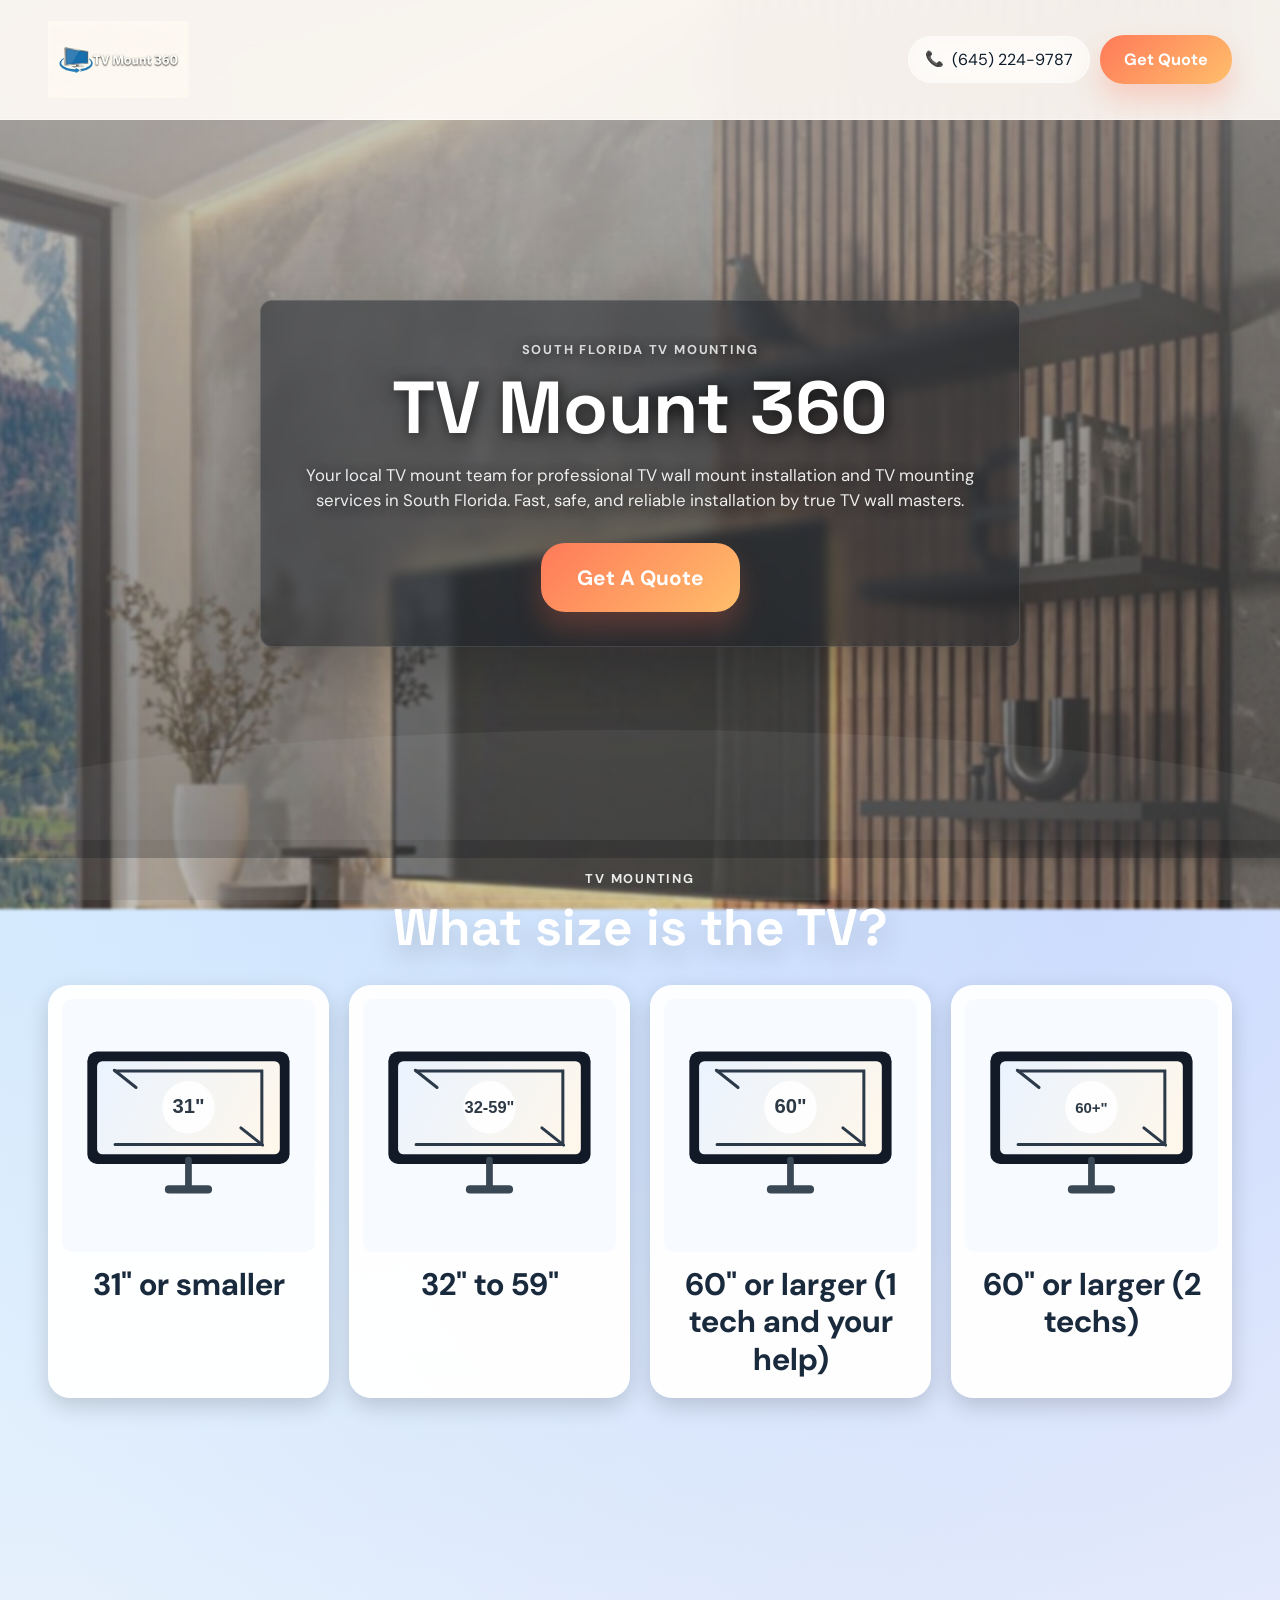
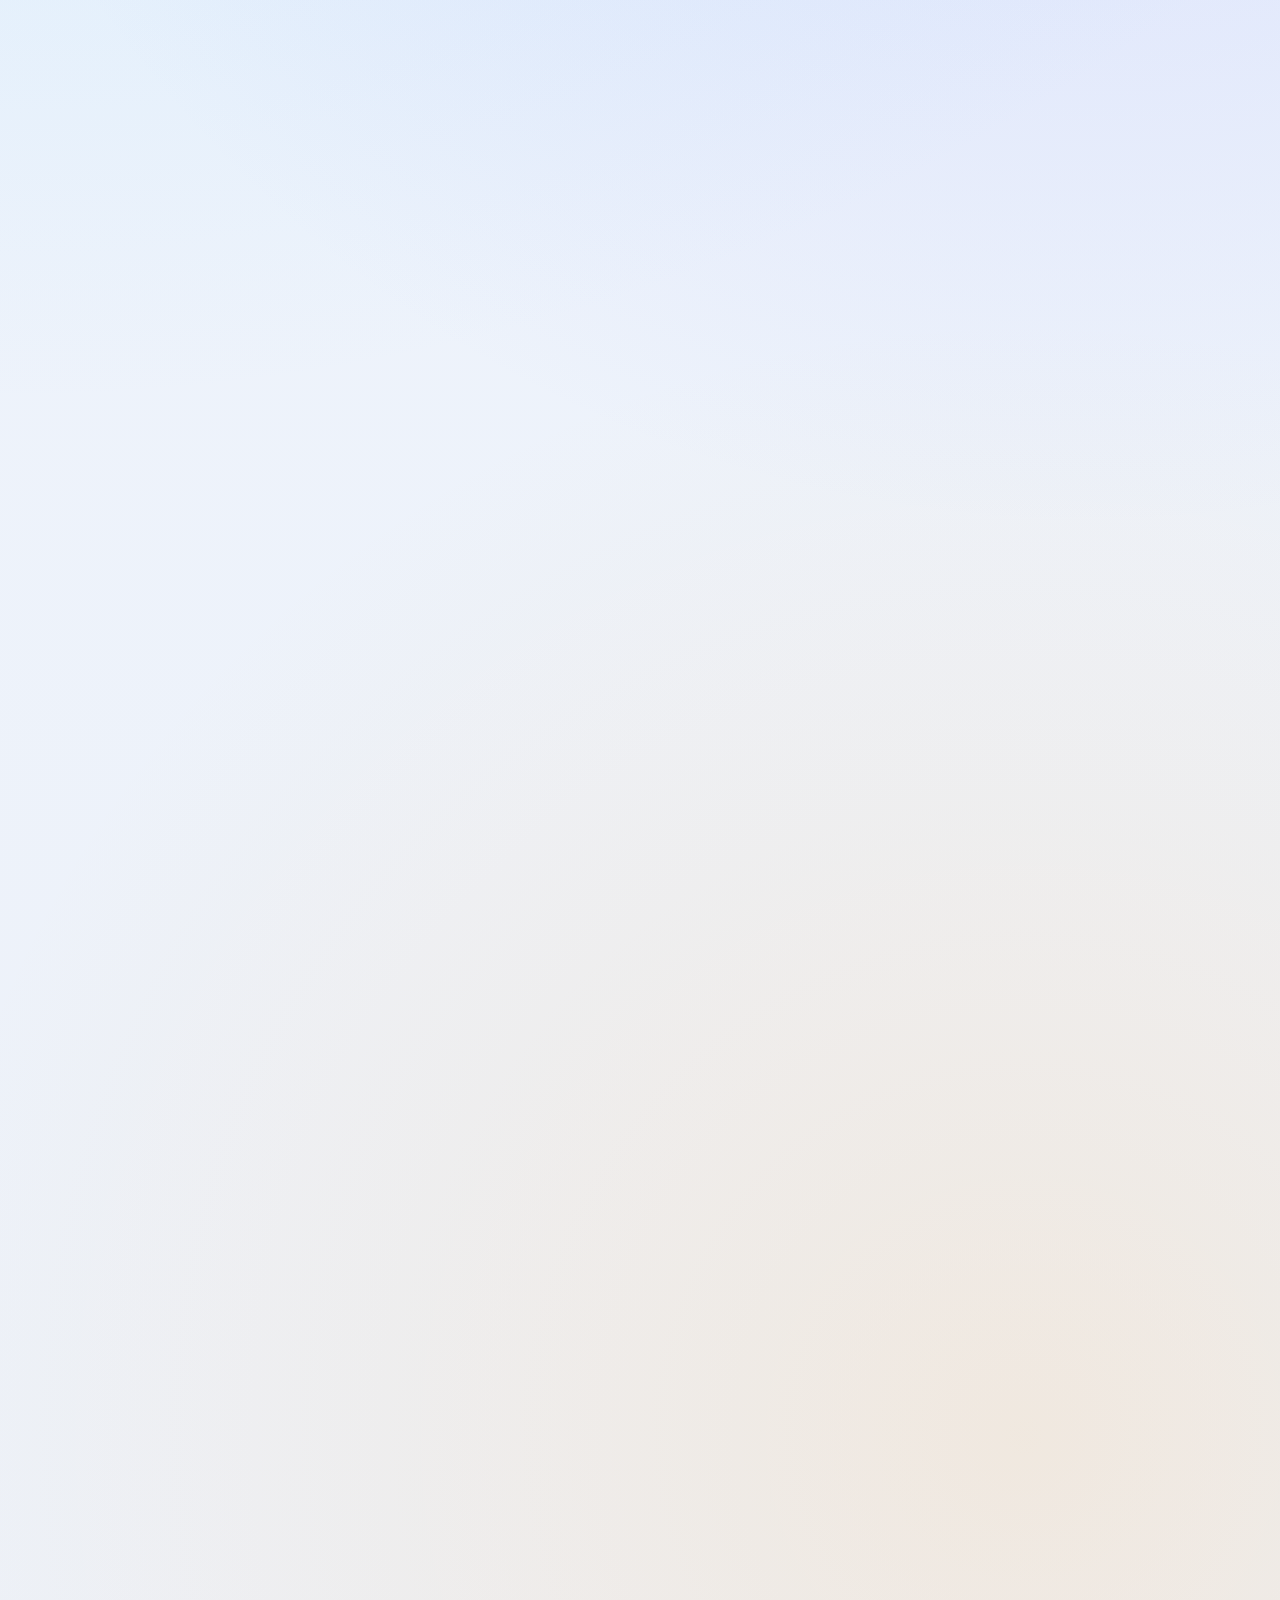
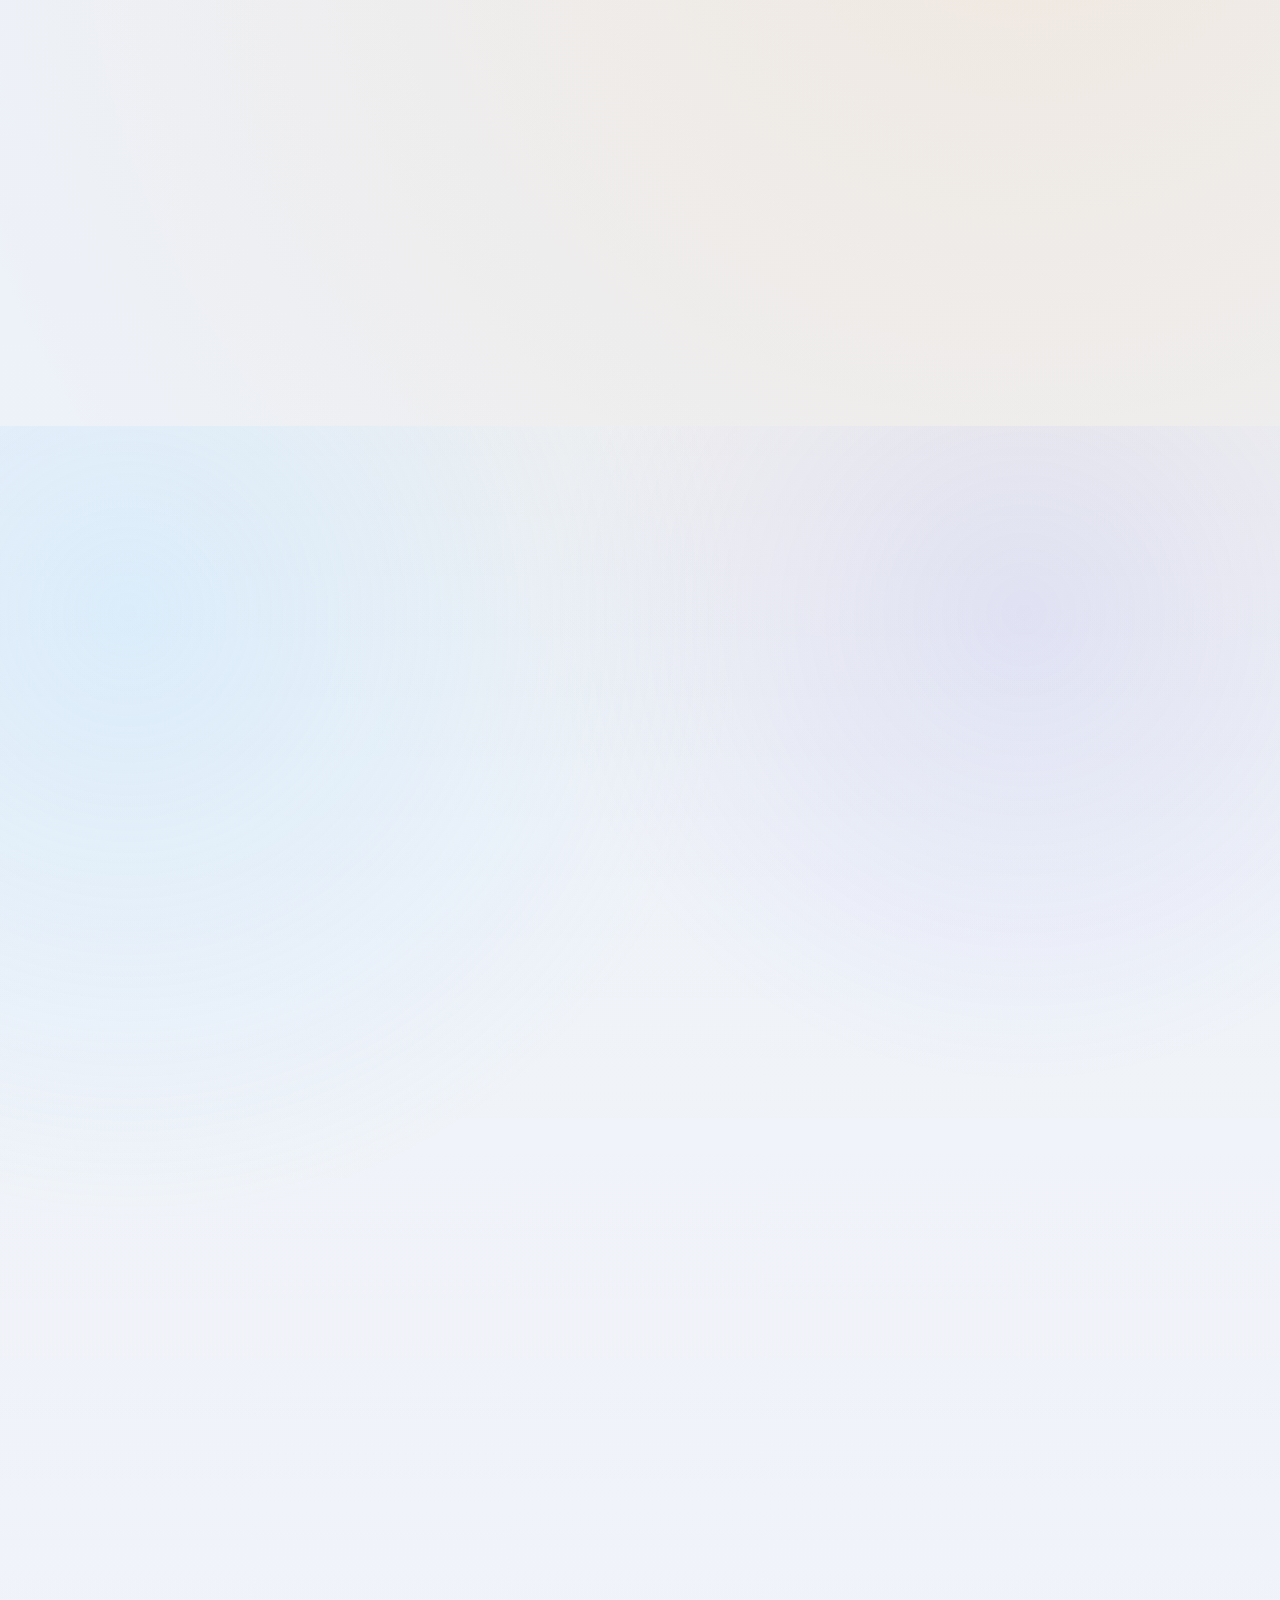
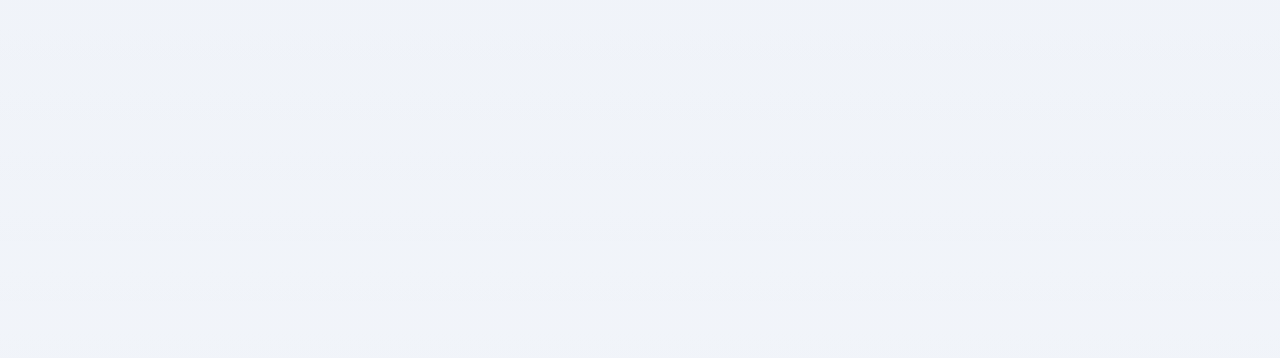
==== index.html @ 3a6165e8 "Add Google Ads site tag" ====
<!DOCTYPE html>
<html lang="en-US">
  <head>
    <meta charset="UTF-8" />
    <meta name="viewport" content="width=device-width, initial-scale=1.0" />
    <title>TV Mount 360 | Professional TV Mounting Services Near You</title>
    <meta
      name="description"
      content="TV Mount 360 offers professional TV mounting, TV installation, wire concealment, soundbar setup, Samsung TV install, Vizio install, and clean wall mounting services in South Florida."
    />
    <meta
      name="keywords"
      content="TV mount near me, TV mount, professional TV mounting services, mount TV near me, mounting TV, install TV, TV installation, TV wall mount installation, TV installer near me, local TV mounting, same day TV mounting, next day TV mounting, flat screen TV mounting, wall bracket installation, TV cable management, wire concealment, in-wall wire concealment, external wire concealment, sound bar installation, soundbar installation, shelf installation, fireplace TV mounting, brick wall TV mounting, concrete wall TV mounting, drywall TV mounting, Samsung install, Samsung TV install, Vizio install, Visio install, LG TV install, Sony TV install, TCL TV install, smart TV setup, home theater setup, TV wall panel design, TV mounting service South Florida, Miami TV mounting, Fort Lauderdale TV mounting, Boca Raton TV mounting, Kendall TV mounting, Coral Gables TV mounting, TV Mount 360, TVMount360, TV Mount 360 logo, tm mount 360, tm mount 360 logo"
    />
    <meta name="robots" content="index,follow,max-image-preview:large,max-snippet:-1,max-video-preview:-1" />
    <meta name="googlebot" content="index,follow,max-image-preview:large,max-snippet:-1,max-video-preview:-1" />
    <meta name="author" content="TV Mount 360" />
    <meta name="theme-color" content="#f7f3ec" />
    <meta name="geo.region" content="US-FL" />
    <meta name="geo.placename" content="South Florida" />
    <meta name="geo.position" content="25.7617;-80.1918" />
    <meta name="ICBM" content="25.7617, -80.1918" />
    <link rel="canonical" href="https://tvmount360.com/" />
    <link rel="alternate" type="application/xml" title="Sitemap" href="https://tvmount360.com/sitemap.xml" />
    <meta property="og:locale" content="en_US" />
    <meta property="og:type" content="website" />
    <meta property="og:site_name" content="TV Mount 360" />
    <meta property="og:title" content="TV Mount 360 | Professional TV Mounting Services Near You" />
    <meta
      property="og:description"
      content="Need a TV mount near me? TV Mount 360 delivers professional TV wall mounting, cable concealment, soundbar installs, and clean TV installation service in South Florida."
    />
    <meta property="og:url" content="https://tvmount360.com/" />
    <meta property="og:image" content="https://tvmount360.com/assets/new_screen.png" />
    <meta property="og:image:alt" content="TV Mount 360 logo" />
    <meta property="og:image:width" content="1408" />
    <meta property="og:image:height" content="768" />
    <meta name="twitter:card" content="summary_large_image" />
    <meta name="twitter:title" content="TV Mount 360 | Professional TV Mounting Services Near You" />
    <meta
      name="twitter:description"
      content="Professional TV mounting services in South Florida. TV installation, wall mount setup, wire concealment, soundbar install, and more."
    />
    <meta name="twitter:image" content="https://tvmount360.com/assets/new_screen.png" />
    <link rel="preconnect" href="https://fonts.googleapis.com" />
    <link rel="preconnect" href="https://fonts.gstatic.com" crossorigin />
    <link rel="preload" as="image" href="assets/new_service-hero.jpg?v=20260330-1" fetchpriority="high" />
    <link
      href="https://fonts.googleapis.com/css2?family=DM+Sans:wght@400;500;700&family=Space+Grotesk:wght@500;700&display=swap"
      rel="stylesheet"
    />
    <link rel="icon" type="image/png" href="assets/new_screen.png?v=20260330-1" />
    <link rel="shortcut icon" href="assets/new_screen.png?v=20260330-1" />
    <link rel="apple-touch-icon" href="assets/new_screen.png?v=20260330-1" />
    <link rel="stylesheet" href="styles.css?v=20260330-1" />
    <!-- Google tag (Google Ads + GA4) -->
    <script async src="https://www.googletagmanager.com/gtag/js?id=AW-18039081910"></script>
    <script>
      window.dataLayer = window.dataLayer || [];
      function gtag() { dataLayer.push(arguments); }
      gtag("js", new Date());
      gtag("config", "AW-18039081910");
      gtag("config", "G-PWHBMEW2G5");
    </script>
    <script type="application/ld+json">
      {
        "@context": "https://schema.org",
        "@type": "HomeAndConstructionBusiness",
        "name": "TV Mount 360",
        "url": "https://tvmount360.com/",
        "logo": "https://tvmount360.com/assets/new_screen.png",
        "image": "https://tvmount360.com/assets/new_screen.png",
        "telephone": "+1-645-224-9787",
        "description": "Professional TV mounting services, TV wall mount installation, wire concealment, soundbar installation, and clean TV setup in South Florida.",
        "areaServed": [
          "Miami",
          "Miami Beach",
          "Coral Gables",
          "Kendall",
          "Doral",
          "Hialeah",
          "Fort Lauderdale",
          "Boca Raton",
          "Palm Beach County",
          "South Florida"
        ],
        "serviceType": [
          "TV mounting",
          "TV installation",
          "Wall mount installation",
          "TV cable management",
          "Wire concealment",
          "Soundbar installation",
          "Fireplace TV mounting",
          "Brick wall TV mounting",
          "Concrete wall TV mounting",
          "Samsung TV install",
          "Vizio TV install"
        ],
        "keywords": "TV mount near me, TV mount, professional TV mounting services, mount TV near me, mounting TV, install TV, TV installation, Samsung install, Vizio install, Visio install, TV Mount 360, tm mount 360"
      }
    </script>
  </head>
  <body>
    <div class="site-shell">
      <header class="topbar">
        <a class="brand" href="#top" aria-label="TV Mount 360 home">
          <img
            class="brand-logo"
            src="assets/new_screen-header.png?v=20260330-1"
            alt="TV Mount 360. Clean installs. Sharp finish."
            width="880"
            height="480"
            fetchpriority="high"
            decoding="async"
          />
        </a>

        <p class="topbar-center-copy">Professional TV Mounting Services in Miami</p>

        <div class="topbar-cta">
          <a class="phone-chip" href="tel:6452249787">(645) 224-9787</a>
          <button class="button button-primary topbar-quote" data-open-quote type="button">
            Get Quote
          </button>
        </div>
      </header>

      <main id="top" class="reference-layout">
        <section class="hero section">
          <div class="hero-overlay">
            <p class="eyebrow">South Florida TV Mounting</p>
            <h1><span>TV Mount 360</span></h1>
            <p class="hero-text">
              Your local TV mount team for professional TV wall mount installation and TV mounting
              services in South Florida. Fast, safe, and reliable installation by true TV wall
              masters.
            </p>

            <div class="hero-actions">
              <button class="button button-primary button-large" data-open-quote type="button">
                Get A Quote
              </button>
            </div>
          </div>
        </section>

        <section class="size-selector section">
          <div class="section-heading section-heading-centered">
            <p class="eyebrow">TV Mounting</p>
            <h2>What size is the TV?</h2>
          </div>

          <div class="size-grid">
            <article class="size-card" data-quote-size="small" role="button" tabindex="0" aria-label="Select 31 inch or smaller TV">
              <div class="size-card-media">
                <img
                  src="assets/tv-size-small.svg"
                  alt="Small TV mount illustration"
                />
              </div>
              <h3>31" or smaller</h3>
            </article>
            <article class="size-card" data-quote-size="medium" role="button" tabindex="0" aria-label="Select 32 to 59 inch TV">
              <div class="size-card-media">
                <img
                  src="assets/tv-size-32-59.svg"
                  alt="Medium TV mount illustration"
                />
              </div>
              <h3>32" to 59"</h3>
            </article>
            <article class="size-card" data-quote-size="large" role="button" tabindex="0" aria-label="Select 60 inch TV with one tech and your help">
              <div class="size-card-media">
                <img
                  src="assets/tv-size-60.svg"
                  alt="Large TV mount illustration"
                />
              </div>
              <h3>60" or larger (1 tech and your help)</h3>
            </article>
            <article class="size-card" data-quote-size="xl" role="button" tabindex="0" aria-label="Select 60 inch or larger TV with two techs">
              <div class="size-card-media">
                <img
                  src="assets/tv-size-60-plus.svg"
                  alt="Extra large TV mount illustration"
                />
              </div>
              <h3>60" or larger (2 techs)</h3>
            </article>
          </div>
        </section>

        <section class="section" id="services">
          <div class="section-heading section-heading-centered">
            <p class="eyebrow">Services</p>
            <h2>Our Services</h2>
          </div>

          <div class="service-grid">
            <article class="service-card service-card-visual">
              <img
                src="assets/OLF18_Profile_R_LS_Medium.webp?v=20260330-1"
                alt="Flat screen TV mounted on a full-motion bracket"
                width="800"
                height="658"
                loading="lazy"
                decoding="async"
              />
              <h3>Flat Screen TV Mounting</h3>
            </article>
            <article class="service-card service-card-visual">
              <img
                src="assets/71DFiucZ75L._AC_SL1500_120baea7-ac34-4cbe-84b7-74e32bd5213d_1500x.jpg?v=20260330-1"
                alt="Wall mounted TV showing wide swivel movement"
                width="1500"
                height="1500"
                loading="lazy"
                decoding="async"
              />
              <h3>Sound Bar Installation</h3>
            </article>
            <article class="service-card service-card-visual">
              <img
                src="assets/TV_Wall_Mount_Types_1024x1024.webp?v=20260330-1"
                alt="Close-up photo of a fixed TV wall bracket"
                width="1000"
                height="1000"
                loading="lazy"
                decoding="async"
              />
              <h3>Wall Bracket Installation</h3>
            </article>
            <article class="service-card service-card-visual">
              <img
                src="assets/MOUNT-E-FD70S_05p6.webp?v=20260330-1"
                alt="Ceiling mounted TV bracket setup in a room"
                width="2000"
                height="2000"
                loading="lazy"
                decoding="async"
              />
              <h3>TV Cable Management</h3>
            </article>
            <article class="service-card service-card-visual">
              <img
                src="assets/new_service.png?v=20260330-1"
                alt="Custom TV wall panel design with mounted television and shelves"
                width="1120"
                height="1552"
                loading="lazy"
                decoding="async"
              />
              <h3>TV Wall Panel Design</h3>
            </article>
          </div>
        </section>

        <section class="section split-section" id="pricing">
          <div class="section-heading section-heading-centered split-heading">
            <p class="eyebrow">Pricing</p>
            <h2>Our Pricing</h2>
          </div>

          <div class="pricing-layout">
            <article class="pricing-panel">
              <h3>TVs</h3>
              <ul class="price-list">
                <li><span>31" or less (TV mount installation)</span><strong>$62</strong></li>
                <li><span>32"-59" (TV wall installation)</span><strong>$122</strong></li>
                <li><span>60" and bigger (TV wall mount master service)</span><strong>$142</strong></li>
              </ul>

              <h3 class="pricing-subhead">Mounts</h3>
              <ul class="price-list">
                <li><span>Fixed</span><strong>$34</strong></li>
                <li><span>Tilting</span><strong>$44</strong></li>
                <li><span>Full motion</span><strong>$64</strong></li>
              </ul>
            </article>

            <article class="pricing-panel">
              <h3>Additional Services</h3>
              <ul class="price-list">
                <li><span>Dismount an existing TV</span><strong>$44</strong></li>
                <li><span>Cord concealment (external)</span><strong>$44</strong></li>
                <li><span>Cord concealment (internal)</span><strong>$94</strong></li>
                <li><span>Above the fireplace</span><strong>$44</strong></li>
                <li><span>Stone wall</span><strong>$44</strong></li>
                <li><span>Soundbar</span><strong>$74</strong></li>
                <li><span>Install wall shelf</span><strong>$44</strong></li>
              </ul>
            </article>
          </div>
        </section>

        <section class="section reviews-section" id="reviews">
          <div class="section-heading section-heading-centered">
            <p class="eyebrow">Reviews</p>
            <h2>What Our Customers Say</h2>
          </div>

          <div class="review-grid">
            <article class="review-card">
              <div class="stars">★★★★★</div>
              <h3>Elena Marie</h3>
              <p class="review-meta">1 month ago</p>
              <p>
                “Stopped by and remounted our TV after a bad job from someone else. Fast and
                professional work.”
              </p>
            </article>
            <article class="review-card">
              <div class="stars">★★★★★</div>
              <h3>Adriana Grossman</h3>
              <p class="review-meta">1 month ago</p>
              <p>
                “Mounted three TVs and hid cables inside the wall with a clean finish. On time and
                very detailed work.”
              </p>
            </article>
            <article class="review-card">
              <div class="stars">★★★★★</div>
              <h3>Jessie C. Coleman III</h3>
              <p class="review-meta">2 months ago</p>
              <p>
                “Needed a last-minute mount and they showed up quickly. Professional, on time, and
                great final result.”
              </p>
            </article>
          </div>

          <div class="reviews-cta">
            <a class="button button-primary" href="https://maps.app.goo.gl/" target="_blank" rel="noreferrer">Read More Reviews on Google</a>
          </div>
        </section>

        <section class="section faq-section" id="faq">
          <div class="section-heading section-heading-centered">
            <p class="eyebrow">FAQ</p>
            <h2>Frequently Asked Questions</h2>
          </div>

          <div class="faq-list">
            <details>
              <summary>How much does TV mounting cost?</summary>
              <p>Our TV mounting services start at $62 for smaller TVs. Pricing depends on TV size, wall type, and add-ons.</p>
            </details>
            <details>
              <summary>Can you mount above a fireplace?</summary>
              <p>Yes. Fireplace installs are possible when wall conditions, height, and heat exposure are suitable.</p>
            </details>
            <details>
              <summary>Do you provide the wall mount, or do I need to buy one?</summary>
              <p>We can provide a fixed, tilting, or full-motion wall mount for an additional fee, or install the one you already have.</p>
            </details>
            <details>
              <summary>How long does a TV installation take?</summary>
              <p>Most installations take between 45 and 90 minutes depending on wall type and additional services.</p>
            </details>
            <details>
              <summary>Can you hide the cables and wires?</summary>
              <p>Yes, we offer both external and in-wall cord concealment options for a clean and professional look.</p>
            </details>
            <details>
              <summary>Are you a TV mount master or expert?</summary>
              <p>Yes. Our technicians are experienced TV mounting specialists with years of wall-mount installation work.</p>
            </details>
            <details>
              <summary>What areas do you serve?</summary>
              <div class="faq-areas-content">
                <p>We serve all of South Florida, including:</p>
                <ul class="faq-areas-grid">
                  <li>Golden Beach</li>
                  <li>Sunny Isles Beach</li>
                  <li>Miami Beach</li>
                  <li>Coral Gables</li>
                  <li>Pinecrest</li>
                  <li>Kendall</li>
                  <li>Palmetto Bay</li>
                  <li>Kendale Lakes</li>
                  <li>Tamiami</li>
                  <li>Doral</li>
                  <li>Hialeah</li>
                  <li>Weston</li>
                  <li>Davie</li>
                  <li>Plantation</li>
                  <li>Lauderdale Lakes</li>
                  <li>Miramar</li>
                  <li>Pembroke Pines</li>
                  <li>Tamarac</li>
                  <li>Oakland Park</li>
                  <li>Lauderdale Lakes</li>
                  <li>Sunrise</li>
                  <li>Margate</li>
                  <li>Coral Springs</li>
                  <li>Coconut Creek</li>
                  <li>Sandalfoot Cove</li>
                  <li>Boca Pointe</li>
                  <li>Deerfield Beach</li>
                  <li>Golf</li>
                  <li>Gulf Stream</li>
                  <li>Briny Breezes</li>
                  <li>Highland Beach</li>
                  <li>Delray Beach</li>
                  <li>Boynton Beach</li>
                  <li>Lantana</li>
                  <li>Hypoluxo</li>
                  <li>Aberdeen</li>
                  <li>Palm Springs</li>
                  <li>Greenacres</li>
                  <li>Lake Worth Beach</li>
                  <li>Palm Beach</li>
                  <li>Haverhill</li>
                  <li>Riviera Beach</li>
                  <li>North Palm Beach</li>
                  <li>Palm Beach Gardens</li>
                  <li>Juno Beach</li>
                  <li>Jupiter</li>
                </ul>
                <p>Looking for a TV mount near me? TV Mount 360 provides fast, local service throughout South Florida.</p>
              </div>
            </details>
            <details>
              <summary>What types of walls can you mount a TV on?</summary>
              <p>We mount TVs on drywall, plaster, wood, brick, stone, and concrete walls.</p>
            </details>
            <details>
              <summary>Is my TV safe after mounting?</summary>
              <p>Absolutely. We use professional tools and proven mounting methods to keep your TV secure and level.</p>
            </details>
            <details>
              <summary>Do you offer same-day or next-day service?</summary>
              <p>When available, we offer same-day and next-day appointments. Contact us to confirm current availability.</p>
            </details>
            <details>
              <summary>How do I book a TV mounting service?</summary>
              <p>Use the quote button on this page or call us directly at (645) 224-9787 to schedule your service.</p>
            </details>
          </div>
        </section>

      </main>

      <footer class="footer" id="contact">
        <div class="footer-main">
          <div class="footer-summary">
            <p class="eyebrow">TV Mount 360</p>
            <h2>Ready for a clean TV mount installation?</h2>
            <p>TV mounting, wire concealment, soundbar setup, and clean wall installs.</p>
          </div>

          <div class="footer-links">
            <a href="#services">Services</a>
            <a href="#pricing">Pricing</a>
            <a href="#faq">FAQ</a>
          </div>

          <div class="footer-contact">
            <a class="footer-contact-item" href="tel:6452249787">
              <span class="footer-contact-label">Call</span>
              <span class="footer-contact-value">(645) 224-9787</span>
            </a>
            <a class="footer-contact-item" href="mailto:tvmount360@gmail.com">
              <span class="footer-contact-label">Email</span>
              <span class="footer-contact-value">tvmount360@gmail.com</span>
            </a>
            <button class="button button-primary" data-open-quote type="button">Open Quote Wizard</button>
          </div>
        </div>
      </footer>
    </div>

    <dialog class="quote-modal" id="quoteModal">
      <form class="quote-shell" id="quoteForm" method="dialog">
        <button class="modal-close" id="closeQuote" type="button" aria-label="Close quote wizard">×</button>

        <div class="quote-progress">
          <div class="quote-progress-bar">
            <span id="progressFill"></span>
          </div>
          <strong id="progressLabel">Step 1 of 6</strong>
        </div>

        <section class="quote-step is-active" data-step="1">
          <p class="eyebrow">Step 1</p>
          <h2>Tell us where to send the estimate</h2>
          <div class="field-grid">
            <label>
              <span>Name</span>
              <input name="name" type="text" placeholder="Your name" />
            </label>
            <label>
              <span>Phone</span>
              <input name="phone" type="tel" placeholder="Phone number" />
            </label>
            <label class="field-full">
              <span>ZIP code</span>
              <input name="zip" type="text" placeholder="Miami area ZIP code" />
            </label>
          </div>
        </section>

        <section class="quote-step" data-step="2">
          <p class="eyebrow">Step 2</p>
          <h2>What size is the TV?</h2>
          <div class="choice-grid">
            <label class="choice-card"><input checked name="tvSize" type="radio" value="small" /><span>31" or smaller</span></label>
            <label class="choice-card"><input name="tvSize" type="radio" value="medium" /><span>32" to 59"</span></label>
            <label class="choice-card"><input name="tvSize" type="radio" value="large" /><span>60" or larger (1 tech and your help)</span></label>
            <label class="choice-card"><input name="tvSize" type="radio" value="xl" /><span>60" or larger (2 techs)</span></label>
          </div>
        </section>

        <section class="quote-step" data-step="3">
          <p class="eyebrow">Step 3</p>
          <h2>What mount setup do you need?</h2>
          <div class="choice-grid">
            <label class="choice-card"><input checked name="mountType" type="radio" value="existing" /><span>I already have a mount</span></label>
            <label class="choice-card"><input name="mountType" type="radio" value="fixed" /><span>Fixed mount</span></label>
            <label class="choice-card"><input name="mountType" type="radio" value="tilt" /><span>Tilting mount</span></label>
            <label class="choice-card"><input name="mountType" type="radio" value="motion" /><span>Full-motion mount</span></label>
          </div>
        </section>

        <section class="quote-step" data-step="4">
          <p class="eyebrow">Step 4</p>
          <h2>Do you want wire concealment?</h2>
          <div class="choice-grid">
            <label class="choice-card"><input checked name="wireType" type="radio" value="none" /><span>No, keep it simple</span></label>
            <label class="choice-card"><input name="wireType" type="radio" value="external" /><span>External raceway</span></label>
            <label class="choice-card"><input name="wireType" type="radio" value="inwall" /><span>In-wall concealment</span></label>
          </div>
        </section>

        <section class="quote-step" data-step="5">
          <p class="eyebrow">Step 5</p>
          <h2>What kind of wall is it?</h2>
          <div class="choice-grid">
            <label class="choice-card"><input checked name="wallType" type="radio" value="drywall" /><span>Drywall / wood studs</span></label>
            <label class="choice-card"><input name="wallType" type="radio" value="brick" /><span>Brick</span></label>
            <label class="choice-card"><input name="wallType" type="radio" value="concrete" /><span>Concrete / block</span></label>
            <label class="choice-card"><input name="wallType" type="radio" value="fireplace" /><span>Above fireplace</span></label>
          </div>
        </section>

        <section class="quote-step" data-step="6">
          <p class="eyebrow">Step 6</p>
          <h2>Any add-ons?</h2>
          <div class="choice-grid check-grid">
            <label class="choice-card"><input name="addons" type="checkbox" value="soundbar" /><span>Soundbar install</span></label>
            <label class="choice-card"><input name="addons" type="checkbox" value="shelf" /><span>Floating shelf install</span></label>
            <label class="choice-card"><input name="addons" type="checkbox" value="dismount" /><span>Remove old TV</span></label>
          </div>
        </section>

        <section class="quote-step" data-step="7">
          <p class="eyebrow">Summary</p>
          <h2>Your estimated range</h2>
          <div class="estimate-card">
            <strong id="estimateValue">$0 - $0</strong>
            <p id="estimateBreakdown"></p>
          </div>
          <div class="summary-actions">
            <button class="button button-secondary" id="copyQuote" type="button">Copy Summary</button>
            <a class="button button-primary" id="emailQuote" href="mailto:tvmount360@gmail.com">Email This Quote</a>
          </div>
        </section>

        <div class="quote-nav">
          <button class="button button-secondary" id="prevStep" type="button">Back</button>
          <button class="button button-primary" id="nextStep" type="button">Next</button>
        </div>
      </form>
    </dialog>

    <script src="script.js?v=20260330-1"></script>
  </body>
</html>
---- styles.css ----
:root {
  --bg: #eff4fb;
  --surface: rgba(255, 255, 255, 0.52);
  --surface-strong: rgba(255, 255, 255, 0.74);
  --ink: #0d1b2a;
  --muted: #5c6d84;
  --line: rgba(255, 255, 255, 0.44);
  --teal: #0ea5a6;
  --sky: #9ad7ff;
  --coral: #ff7a59;
  --gold: #ffbe6b;
  --violet: #7c8bff;
  --shadow: 0 28px 80px rgba(25, 45, 86, 0.12);
  --radius-xl: 32px;
  --radius-lg: 24px;
  --radius-md: 18px;
  --max: 1200px;
  --hero-background: url("assets/new_service-hero.jpg");
}

* {
  box-sizing: border-box;
}

html {
  scroll-behavior: smooth;
}

body {
  margin: 0;
  font-family: "Inter", "DM Sans", sans-serif;
  color: var(--ink);
  background:
    radial-gradient(circle at top left, rgba(154, 215, 255, 0.5), transparent 26%),
    radial-gradient(circle at 85% 12%, rgba(124, 139, 255, 0.22), transparent 18%),
    radial-gradient(circle at 80% 40%, rgba(255, 190, 107, 0.18), transparent 24%),
    linear-gradient(180deg, #eef5ff 0%, #edf1f8 46%, #f7f9fc 100%);
}

img {
  display: block;
  width: 100%;
}

a {
  color: inherit;
  text-decoration: none;
}

button,
input {
  font: inherit;
}

.site-shell {
  width: 100%;
  margin: 0;
  min-height: 100vh;
  background: linear-gradient(180deg, rgba(255, 255, 255, 0.28), rgba(255, 255, 255, 0.18));
  overflow: hidden;
}

.topbar,
.section,
.footer,
.trust-strip {
  padding-left: clamp(20px, 4vw, 48px);
  padding-right: clamp(20px, 4vw, 48px);
}

.topbar {
  position: sticky;
  top: 0;
  z-index: 20;
  display: flex;
  align-items: center;
  justify-content: space-between;
  gap: 24px;
  padding-top: 21px;
  padding-bottom: 21px;
  background: rgba(248, 251, 255, 0.86);
  backdrop-filter: blur(22px) saturate(1.2);
  border-bottom: 1px solid rgba(255, 255, 255, 0.42);
  width: 100vw;
  max-width: none;
  margin-left: calc(50% - 50vw);
  margin-right: calc(50% - 50vw);
}

.brand {
  display: inline-flex;
  align-items: center;
  gap: 0;
  min-width: 0;
}

.brand-logo {
  display: block;
  width: auto;
  height: clamp(86px, 6.8vw, 122px);
  max-width: min(40vw, 432px);
  object-fit: contain;
  object-position: left center;
}

.section-heading h2,
.hero h1,
.quote-step h2,
.pricing-panel h3,
.benefit-card h3,
.service-card h3,
.review-card h3 {
  font-family: "Space Grotesk", sans-serif;
}

.desktop-nav,
.topbar-cta,
.hero-actions,
.hero-points,
.trust-strip,
.pricing-layout,
.benefit-grid,
.gallery-grid,
.review-grid,
.footer,
.footer-links,
.quote-progress,
.quote-nav,
.summary-actions,
.contact-actions {
  display: flex;
}

.desktop-nav {
  gap: 22px;
  color: var(--muted);
}

.topbar-center-copy {
  position: absolute;
  left: 50%;
  transform: translateX(-50%);
  max-width: min(46vw, 760px);
  margin: 0;
  color: #1a2a3d;
  font-size: clamp(1rem, 1.55vw, 1.35rem);
  font-weight: 700;
  letter-spacing: 0.01em;
  white-space: nowrap;
  overflow: hidden;
  text-overflow: ellipsis;
  text-align: center;
  pointer-events: none;
}

.desktop-nav a:hover,
.footer a:hover {
  color: var(--ink);
}

.topbar-cta {
  gap: 14px;
  align-items: center;
  margin-left: auto;
  margin-right: clamp(16px, 2vw, 28px);
}

.phone-chip,
.button,
.service-card,
.pricing-panel,
.benefit-card,
.gallery-card,
.review-card,
.faq-list details,
.contact-band,
.quote-shell,
.choice-card,
.estimate-card {
  border-radius: var(--radius-lg);
}

.phone-chip {
  display: inline-flex;
  align-items: center;
  gap: 8px;
  padding: 14px 18px;
  font-size: 1.08rem;
  border: 1px solid rgba(255, 255, 255, 0.5);
  background: rgba(255, 255, 255, 0.42);
  backdrop-filter: blur(16px);
}

.phone-chip::before {
  content: "📞";
  font-size: 0.95rem;
  line-height: 1;
}

.button {
  border: 0;
  cursor: pointer;
  padding: 14px 22px;
  font-weight: 700;
  transition: transform 180ms ease, box-shadow 180ms ease, background 180ms ease;
}

.topbar-quote {
  padding: 17px 32px;
  font-size: 1.18rem;
}

.button:hover {
  transform: translateY(-1px);
}

.button-primary {
  color: white;
  background: linear-gradient(135deg, var(--coral), var(--gold));
  box-shadow: 0 16px 28px rgba(255, 106, 77, 0.24);
}

.button-secondary {
  color: var(--ink);
  background: rgba(255, 255, 255, 0.44);
  border: 1px solid rgba(255, 255, 255, 0.48);
  backdrop-filter: blur(16px);
}

.button-large {
  padding: 21px 36px;
  font-size: 1.3rem;
}

.section {
  padding-top: 84px;
  padding-bottom: 84px;
}

.hero {
  display: grid;
  grid-template-columns: 1.02fr 0.98fr;
  gap: 48px;
  align-items: center;
  padding-top: 56px;
}

.eyebrow {
  margin: 0 0 12px;
  color: var(--teal);
  font-weight: 700;
  text-transform: uppercase;
  letter-spacing: 0.14em;
  font-size: 0.8rem;
}

.hero h1 {
  margin: 0;
  font-size: clamp(2.8rem, 5vw, 5.2rem);
  line-height: 0.98;
  max-width: 12ch;
}

.hero-text,
.section-heading p,
.benefit-card p,
.service-card p,
.review-card p,
.faq-list p,
.footer p {
  color: var(--muted);
  line-height: 1.65;
}

.hero-text {
  font-size: 1.12rem;
  max-width: 58ch;
  margin: 22px 0 0;
}

.hero-actions {
  gap: 14px;
  margin: 28px 0 24px;
  flex-wrap: wrap;
}

.hero-points {
  flex-wrap: wrap;
  gap: 12px;
  padding: 0;
  margin: 0;
  list-style: none;
}

.hero-points li {
  padding: 12px 14px;
  border-radius: 999px;
  background: rgba(255, 255, 255, 0.62);
  border: 1px solid rgba(16, 32, 51, 0.08);
}

.hero-stage {
  position: relative;
  min-height: 640px;
  border-radius: 36px;
  overflow: hidden;
  background:
    linear-gradient(180deg, rgba(255, 255, 255, 0.14), rgba(255, 255, 255, 0.04)),
    radial-gradient(circle at 78% 25%, rgba(255, 190, 107, 0.18), transparent 18%),
    radial-gradient(circle at 22% 18%, rgba(154, 215, 255, 0.2), transparent 24%),
    linear-gradient(145deg, rgba(255, 255, 255, 0.32), rgba(255, 255, 255, 0.14));
  border: 1px solid rgba(255, 255, 255, 0.4);
  backdrop-filter: blur(16px);
}

.stage-glow,
.stage-panel,
.tv-frame,
.console,
.decor {
  position: absolute;
}

.stage-glow {
  inset: auto auto 40px 50%;
  width: 420px;
  height: 420px;
  transform: translateX(-50%);
  border-radius: 50%;
  background: radial-gradient(circle, rgba(255, 192, 120, 0.38), rgba(255, 192, 120, 0));
}

.stage-panel {
  left: 50%;
  top: 110px;
  width: min(100%, 520px);
  height: 360px;
  transform: translateX(-50%);
  border-radius: 32px;
  background: linear-gradient(180deg, rgba(255, 255, 255, 0.22), rgba(255, 255, 255, 0.08));
  border: 1px solid rgba(255, 255, 255, 0.3);
  backdrop-filter: blur(20px);
}

.tv-frame {
  left: 50%;
  top: 130px;
  width: min(82%, 480px);
  aspect-ratio: 16 / 9;
  transform: translateX(-50%);
  padding: 14px;
  border-radius: 26px;
  background: #101820;
  box-shadow: 0 24px 60px rgba(0, 0, 0, 0.24);
}

.tv-screen {
  height: 100%;
  border-radius: 16px;
  background:
    radial-gradient(circle at 20% 10%, rgba(130, 215, 233, 0.3), transparent 30%),
    radial-gradient(circle at 82% 18%, rgba(255, 179, 71, 0.22), transparent 20%),
    linear-gradient(135deg, #102d45 0%, #143957 42%, #274d67 100%);
  color: white;
  display: flex;
  flex-direction: column;
  justify-content: space-between;
  padding: 18px;
}

.screen-ui {
  display: flex;
  gap: 8px;
}

.screen-ui span {
  width: 44px;
  height: 6px;
  border-radius: 999px;
  background: rgba(255, 255, 255, 0.2);
}

.tv-screen p {
  margin: 0;
  font-family: "Space Grotesk", sans-serif;
  font-size: clamp(1.7rem, 3vw, 2.8rem);
}

.soundbar {
  position: absolute;
  left: 50%;
  bottom: -26px;
  width: 58%;
  height: 14px;
  transform: translateX(-50%);
  border-radius: 999px;
  background: linear-gradient(90deg, #152331, #2a3947);
}

.console {
  left: 50%;
  bottom: 0;
  width: 88%;
  height: 120px;
  transform: translateX(-50%);
  border-radius: 24px 24px 0 0;
  background: rgba(255, 255, 255, 0.22);
  border: 1px solid rgba(255, 255, 255, 0.34);
  backdrop-filter: blur(18px);
  box-shadow: inset 0 1px 0 rgba(255, 255, 255, 0.34);
}

.decor {
  bottom: 100px;
  width: 54px;
  background: rgba(255, 255, 255, 0.44);
  border: 1px solid rgba(255, 255, 255, 0.28);
  backdrop-filter: blur(14px);
}

.decor-left {
  left: 100px;
  height: 92px;
  border-radius: 26px 26px 10px 10px;
}

.decor-right {
  right: 92px;
  height: 74px;
  border-radius: 26px 26px 10px 10px;
}

.floating-card {
  position: absolute;
  display: grid;
  gap: 6px;
  padding: 18px 20px;
  border-radius: 22px;
  background: rgba(255, 255, 255, 0.4);
  border: 1px solid rgba(255, 255, 255, 0.52);
  backdrop-filter: blur(20px) saturate(1.2);
  box-shadow: var(--shadow);
}

.floating-card span {
  color: var(--muted);
  font-size: 0.9rem;
}

.floating-card strong {
  font-size: 1rem;
}

.stats-card {
  left: 28px;
  top: 30px;
}

.badge-card {
  right: 28px;
  bottom: 28px;
}

.trust-strip {
  gap: 18px;
  justify-content: space-between;
  padding-top: 12px;
  padding-bottom: 12px;
  flex-wrap: wrap;
  border-top: 1px solid rgba(255, 255, 255, 0.38);
  border-bottom: 1px solid rgba(255, 255, 255, 0.38);
  background: rgba(255, 255, 255, 0.2);
  backdrop-filter: blur(18px);
}

.trust-strip div {
  display: grid;
  gap: 4px;
}

.trust-strip span {
  color: var(--muted);
}

.section-heading {
  max-width: 760px;
  margin-bottom: 30px;
}

.section-heading h2 {
  margin: 0;
  font-size: clamp(2rem, 4vw, 3.4rem);
  line-height: 1.05;
}

.service-grid,
.benefit-grid,
.review-grid {
  display: grid;
  gap: 20px;
}

.service-grid {
  grid-template-columns: repeat(3, minmax(0, 1fr));
}

.service-card,
.pricing-panel,
.benefit-card,
.review-card,
.gallery-card,
.faq-list details,
.contact-band {
  background: rgba(255, 255, 255, 0.42);
  border: 1px solid rgba(255, 255, 255, 0.52);
  backdrop-filter: blur(20px) saturate(1.15);
  box-shadow: var(--shadow);
}

.service-card,
.benefit-card,
.review-card {
  padding: 28px;
}

.service-card {
  min-height: 200px;
  position: relative;
  overflow: hidden;
}

.service-card::after {
  content: "";
  position: absolute;
  inset: auto -40px -40px auto;
  width: 140px;
  height: 140px;
  border-radius: 50%;
  opacity: 0.18;
}

.accent-coral::after {
  background: var(--coral);
}

.accent-teal::after {
  background: var(--teal);
}

.accent-gold::after {
  background: var(--gold);
}

.accent-sky::after {
  background: var(--sky);
}

.split-section {
  background:
    radial-gradient(circle at 10% 10%, rgba(154, 215, 255, 0.24), transparent 30%),
    radial-gradient(circle at 80% 10%, rgba(124, 139, 255, 0.14), transparent 24%),
    linear-gradient(180deg, rgba(255, 255, 255, 0.12), rgba(255, 255, 255, 0));
}

.pricing-layout {
  gap: 24px;
  align-items: stretch;
}

.pricing-panel {
  flex: 1;
  padding: 30px;
}

.price-list {
  padding: 0;
  margin: 24px 0 0;
  list-style: none;
}

.price-list li {
  display: flex;
  justify-content: space-between;
  gap: 16px;
  padding: 16px 0;
  border-bottom: 1px solid rgba(16, 32, 51, 0.08);
}

.price-list li:last-child {
  border-bottom: 0;
}

.price-list strong {
  color: var(--coral);
}

.benefit-grid {
  grid-template-columns: repeat(4, minmax(0, 1fr));
}

.gallery-grid {
  gap: 22px;
}

.gallery-grid {
  display: grid;
  grid-template-columns: repeat(3, minmax(0, 1fr));
}

.gallery-card {
  overflow: hidden;
}

.gallery-card img {
  aspect-ratio: 4 / 3;
  object-fit: cover;
}

.gallery-card figcaption {
  padding: 18px 20px 22px;
  font-weight: 700;
  background: rgba(255, 255, 255, 0.34);
  backdrop-filter: blur(18px);
}

.review-grid {
  grid-template-columns: repeat(3, minmax(0, 1fr));
}

.stars {
  color: var(--gold);
  letter-spacing: 0.2em;
}

.faq-list {
  display: grid;
  gap: 14px;
}

.faq-list details {
  padding: 24px 26px;
}

.faq-list summary {
  cursor: pointer;
  list-style: none;
  font-family: "Space Grotesk", sans-serif;
  font-size: 1.15rem;
}

.faq-list summary::-webkit-details-marker {
  display: none;
}

.faq-list p {
  margin: 14px 0 0;
}

.contact-band {
  display: flex;
  justify-content: space-between;
  gap: 24px;
  align-items: center;
  padding: 30px;
}

.footer {
  display: block;
  padding-top: 30px;
  padding-bottom: 36px;
  border-top: 1px solid rgba(16, 32, 51, 0.06);
  background: rgba(246, 246, 243, 0.92);
  backdrop-filter: blur(16px);
}

.footer-main {
  display: grid;
  grid-template-columns: minmax(280px, 1.4fr) minmax(150px, 0.7fr) minmax(260px, 1fr);
  gap: 30px;
  align-items: start;
  width: 100%;
  max-width: none;
  margin-left: auto;
  margin-right: auto;
  padding: 30px 32px;
  border-radius: 24px;
  border: 1px solid rgba(255, 255, 255, 0.72);
  background: rgba(255, 255, 255, 0.74);
  box-shadow: 0 16px 34px rgba(12, 28, 45, 0.1);
}

.footer-summary h2 {
  margin: 0 0 8px;
  font-size: clamp(1.35rem, 2vw, 1.85rem);
  color: #12253b;
}

.footer-summary p {
  margin: 0;
}

.footer-summary .eyebrow {
  margin-bottom: 10px;
}

.footer-links {
  display: grid;
  gap: 16px;
  align-items: flex-start;
  align-content: start;
}

.footer-links a {
  font-weight: 600;
  color: #1a2f47;
}

.footer-contact {
  display: grid;
  gap: 14px;
  align-content: start;
  justify-items: stretch;
}

.footer-contact-item {
  display: grid;
  gap: 2px;
  width: 100%;
  padding: 12px 16px;
  border-radius: 18px;
  background: linear-gradient(180deg, rgba(255, 255, 255, 0.92), rgba(248, 251, 255, 0.86));
  border: 1px solid rgba(16, 32, 51, 0.1);
  color: #102741;
  font-weight: 600;
  line-height: 1.25;
  box-shadow: inset 0 1px 0 rgba(255, 255, 255, 0.86);
}

.footer-contact-label {
  font-size: 0.74rem;
  font-weight: 700;
  letter-spacing: 0.12em;
  text-transform: uppercase;
  color: #5f7390;
}

.footer-contact-value {
  font-size: 1rem;
  font-weight: 700;
  color: #102741;
}

.footer-contact .button {
  margin-top: 6px;
  width: 100%;
}

.quote-modal {
  width: min(760px, calc(100% - 24px));
  border: 0;
  padding: 0;
  background: transparent;
}

.quote-modal::backdrop {
  background: rgba(8, 15, 24, 0.42);
  backdrop-filter: blur(6px);
}

.quote-shell {
  position: relative;
  padding: 28px;
  background:
    radial-gradient(circle at top right, rgba(154, 215, 255, 0.2), transparent 30%),
    radial-gradient(circle at top left, rgba(124, 139, 255, 0.1), transparent 24%),
    linear-gradient(180deg, rgba(255, 255, 255, 0.6) 0%, rgba(247, 250, 255, 0.5) 100%);
  border: 1px solid rgba(255, 255, 255, 0.62);
  backdrop-filter: blur(24px) saturate(1.2);
  box-shadow: 0 24px 64px rgba(0, 0, 0, 0.24);
}

.modal-close {
  position: absolute;
  top: 12px;
  right: 12px;
  width: 38px;
  height: 38px;
  display: grid;
  place-items: center;
  border: 0;
  border-radius: 12px;
  background: rgba(255, 255, 255, 0.5);
  font-size: 1.55rem;
  line-height: 1;
  cursor: pointer;
  color: var(--muted);
  z-index: 3;
}

.quote-progress {
  align-items: center;
  gap: 16px;
  margin-bottom: 26px;
  padding-right: 64px;
}

#progressLabel {
  white-space: nowrap;
  font-size: 0.95rem;
}

.quote-progress-bar {
  flex: 1;
  height: 10px;
  border-radius: 999px;
  background: rgba(16, 32, 51, 0.08);
  overflow: hidden;
}

.quote-progress-bar span {
  display: block;
  height: 100%;
  width: 14%;
  border-radius: inherit;
  background: linear-gradient(135deg, var(--coral), var(--gold));
  transition: width 220ms ease;
}

.quote-step {
  display: none;
  min-height: 320px;
}

.quote-step.is-active {
  display: block;
}

.field-grid,
.choice-grid {
  display: grid;
  gap: 14px;
}

.field-grid {
  grid-template-columns: repeat(2, minmax(0, 1fr));
}

.field-full {
  grid-column: 1 / -1;
}

.field-grid label span {
  display: block;
  margin-bottom: 8px;
  font-weight: 700;
}

.field-grid input {
  width: 100%;
  padding: 14px 16px;
  border-radius: 16px;
  border: 1px solid rgba(255, 255, 255, 0.54);
  background: rgba(255, 255, 255, 0.56);
  backdrop-filter: blur(14px);
}

.choice-grid {
  grid-template-columns: repeat(2, minmax(0, 1fr));
}

.check-grid {
  grid-template-columns: repeat(3, minmax(0, 1fr));
}

.choice-card {
  display: flex;
  align-items: center;
  gap: 12px;
  padding: 18px;
  border: 1px solid rgba(255, 255, 255, 0.54);
  background: rgba(255, 255, 255, 0.46);
  backdrop-filter: blur(14px);
  cursor: pointer;
}

.choice-card:has(input:checked) {
  border-color: rgba(14, 165, 166, 0.34);
  background: rgba(14, 165, 166, 0.12);
  box-shadow: inset 0 0 0 1px rgba(14, 165, 166, 0.18);
}

.estimate-card {
  padding: 28px;
  background: linear-gradient(180deg, rgba(255, 255, 255, 0.52), rgba(255, 255, 255, 0.34));
  border: 1px solid rgba(255, 255, 255, 0.48);
  backdrop-filter: blur(18px);
}

.estimate-card strong {
  display: block;
  font-family: "Space Grotesk", sans-serif;
  font-size: clamp(2rem, 4vw, 3.4rem);
  color: var(--teal);
}

.summary-actions,
.quote-nav {
  gap: 12px;
  margin-top: 24px;
  flex-wrap: wrap;
}

.quote-nav {
  justify-content: space-between;
}

@media (max-width: 1080px) {
  .hero,
  .service-grid,
  .benefit-grid,
  .gallery-grid,
  .review-grid,
  .pricing-layout {
    grid-template-columns: 1fr;
  }

  .hero {
    gap: 32px;
  }

  .hero-stage {
    min-height: 520px;
  }

  .service-grid,
  .benefit-grid,
  .review-grid {
    display: grid;
  }

  .benefit-grid {
    grid-template-columns: repeat(2, minmax(0, 1fr));
  }

  .gallery-grid,
  .review-grid {
    grid-template-columns: repeat(2, minmax(0, 1fr));
  }

  .pricing-layout {
    display: grid;
  }
}

@media (max-width: 1280px) {
  .topbar-center-copy {
    display: none;
  }

  .topbar {
    gap: 16px;
  }

  .brand-logo {
    width: auto;
    height: clamp(74px, 6vw, 106px);
    max-width: min(38vw, 374px);
  }

  .topbar-cta {
    margin-right: 0;
    gap: 10px;
  }

  .phone-chip {
    padding: 12px 16px;
    font-size: 1rem;
  }

  .topbar-quote {
    padding: 14px 24px;
    font-size: 1.02rem;
  }
}

@media (max-width: 1024px) {
  .phone-chip {
    display: none;
  }

  .brand-logo {
    width: auto;
    height: 82px;
    max-width: min(62vw, 348px);
  }

  .topbar {
    padding-top: 14px;
    padding-bottom: 14px;
  }
}

@media (max-width: 820px) {
  .site-shell {
    width: 100%;
    margin: 0;
  }

  .desktop-nav,
  .phone-chip {
    display: none;
  }

  .topbar-center-copy {
    display: none;
  }

  .topbar {
    flex-wrap: nowrap;
    gap: 12px;
    padding-top: 12px;
    padding-bottom: 12px;
  }

  .brand-logo {
    width: auto;
    height: 72px;
    max-width: min(60vw, 288px);
  }

  .topbar-quote {
    padding: 12px 18px;
    font-size: 0.95rem;
  }

  main.reference-layout::before {
    background-position: center top;
    filter: saturate(1.02) brightness(1.1) contrast(0.95) blur(1px);
  }

  main.reference-layout::after {
    background:
      radial-gradient(circle at center, rgba(0, 0, 0, 0.06), rgba(0, 0, 0, 0.01) 42%, rgba(0, 0, 0, 0.08) 100%),
      linear-gradient(180deg, rgba(255, 255, 255, 0.12), rgba(255, 255, 255, 0.18));
  }

  .benefit-grid,
  .gallery-grid,
  .review-grid,
  .field-grid,
  .choice-grid,
  .check-grid,
  .contact-band {
    grid-template-columns: 1fr;
  }

  .gallery-grid,
  .review-grid,
  .benefit-grid {
    display: grid;
  }

  .hero h1 {
    max-width: 11ch;
  }

  .contact-band,
  .footer-cta,
  .footer-main {
    flex-direction: column;
    align-items: flex-start;
  }

  .trust-strip {
    display: grid;
    grid-template-columns: repeat(2, minmax(0, 1fr));
  }
}

@media (max-width: 560px) {
  .section {
    padding-top: 64px;
    padding-bottom: 64px;
  }

  .brand-logo {
    width: auto;
    height: 62px;
    max-width: min(58vw, 252px);
  }

  .topbar-quote {
    padding: 10px 14px;
    font-size: 0.88rem;
  }

  .hero-overlay {
    background: rgba(18, 24, 33, 0.46);
  }

  .hero-stage {
    min-height: 420px;
  }

  .stage-panel {
    top: 90px;
    height: 240px;
  }

  .tv-frame {
    top: 110px;
    width: 86%;
  }

  .floating-card {
    position: static;
    margin: 14px;
  }

  .stats-card,
  .badge-card {
    width: calc(100% - 28px);
  }

  .trust-strip {
    grid-template-columns: 1fr;
  }

  .quote-shell {
    padding: 22px;
  }

  .quote-progress {
    padding-right: 54px;
  }

  .modal-close {
    top: 10px;
    right: 10px;
  }

  .quote-step {
    min-height: 0;
  }

  .quote-nav {
    justify-content: stretch;
  }

  .quote-nav .button,
  .summary-actions .button,
  .summary-actions a {
    width: 100%;
    text-align: center;
  }
}

main.reference-layout {
  position: relative;
  isolation: isolate;
}

main.reference-layout::before {
  content: "";
  position: fixed;
  inset: 0;
  z-index: -2;
  background:
    radial-gradient(circle at 50% 10%, rgba(163, 205, 238, 0.18), rgba(163, 205, 238, 0) 42%),
    linear-gradient(180deg, rgba(247, 248, 243, 0.16), rgba(242, 234, 221, 0.1)),
    var(--hero-background, url("assets/new_service-hero.jpg")) center 24% / cover no-repeat;
  filter: saturate(0.92) brightness(0.88) contrast(0.94) blur(1.8px);
  transform: scale(1.02);
}

#services,
#pricing,
#reviews,
#faq,
.footer {
  content-visibility: auto;
  contain-intrinsic-size: 900px;
}

main.reference-layout::after {
  content: "";
  position: fixed;
  inset: 0;
  z-index: -1;
  background:
    radial-gradient(circle at center, rgba(9, 15, 24, 0.11), rgba(9, 15, 24, 0.03) 38%, rgba(9, 15, 24, 0.16) 100%),
    linear-gradient(180deg, rgba(255, 255, 255, 0.1), rgba(255, 248, 240, 0.12));
  pointer-events: none;
}

.site-shell {
  background: transparent;
}

.topbar {
  background: rgba(255, 251, 246, 0.92);
  backdrop-filter: blur(18px);
  min-height: 72px;
}

.desktop-nav {
  display: none;
}

.reference-layout .hero {
  position: relative;
  display: flex;
  align-items: center;
  justify-content: center;
  min-height: 82vh;
  text-align: center;
  padding-top: 90px;
  padding-bottom: 120px;
}

.reference-layout .hero::before {
  content: "";
  position: absolute;
  inset: 0;
  background:
    linear-gradient(180deg, rgba(244, 246, 246, 0.18) 0%, rgba(255, 255, 255, 0.06) 28%, rgba(9, 14, 22, 0.08) 68%, rgba(9, 14, 22, 0.15) 100%),
    radial-gradient(circle at center, rgba(8, 12, 18, 0.02), rgba(8, 12, 18, 0.11) 82%);
  pointer-events: none;
}

.hero-overlay {
  position: relative;
  z-index: 1;
  width: min(100%, 760px);
  padding: 40px 44px 34px;
  background: rgba(18, 24, 33, 0.5);
  border: 1px solid rgba(255, 255, 255, 0.12);
  border-radius: 12px;
  box-shadow: 0 20px 60px rgba(0, 0, 0, 0.24);
  backdrop-filter: blur(6px);
}

.reference-layout .hero h1 {
  max-width: none;
  font-size: clamp(3rem, 6.5vw, 4.6rem);
  color: #fff;
  margin-bottom: 16px;
  text-shadow: 2px 2px 16px rgba(0, 0, 0, 0.72);
  line-height: 1.04;
}

.reference-layout .hero h1 span {
  display: inline-block;
}

.reference-layout .hero .eyebrow {
  color: rgba(255, 255, 255, 0.8);
  text-shadow: 2px 2px 12px rgba(0, 0, 0, 0.72);
}

.reference-layout .hero-text {
  max-width: 42rem;
  margin: 0 auto;
  color: rgba(255, 255, 255, 0.9);
  font-size: 1.05rem;
  line-height: 1.5;
  text-shadow: 2px 2px 12px rgba(0, 0, 0, 0.62);
}

.reference-layout .hero-actions {
  justify-content: center;
  margin: 30px 0 0;
}

.section-heading-centered {
  margin-left: auto;
  margin-right: auto;
  text-align: center;
}

.size-grid,
.service-grid,
.pricing-layout,
.benefit-grid,
.gallery-grid,
.review-grid,
.contact-band,
.section-heading:not(.hero-overlay) {
  max-width: 1280px;
  margin-left: auto;
  margin-right: auto;
}

#services .section-heading h2,
#pricing .section-heading h2,
#gallery .section-heading h2,
#reviews .section-heading h2,
#faq .section-heading h2,
.size-selector .section-heading h2 {
  color: #fff;
  text-shadow: 0 10px 28px rgba(0, 0, 0, 0.18);
}

#services .section-heading p,
#pricing .section-heading p,
#gallery .section-heading p,
#reviews .section-heading p,
#faq .section-heading p,
.size-selector .section-heading p,
#services .eyebrow,
#pricing .eyebrow,
#gallery .eyebrow,
#reviews .eyebrow,
#faq .eyebrow,
.size-selector .eyebrow {
  color: rgba(255, 255, 255, 0.9);
}

.size-selector {
  position: relative;
  z-index: 2;
  margin-top: -54px;
  padding-top: 64px;
  padding-bottom: 36px;
}

.size-selector::before {
  content: "";
  position: absolute;
  top: -74px;
  left: 0;
  right: 0;
  height: 110px;
  background: rgba(255, 255, 255, 0.06);
  clip-path: ellipse(58% 100% at 50% 100%);
  pointer-events: none;
}

.size-grid,
.service-grid {
  display: grid;
  grid-template-columns: repeat(5, minmax(0, 1fr));
  gap: 20px;
}

.size-grid {
  grid-template-columns: repeat(4, minmax(0, 1fr));
}

.size-card,
.service-card-visual {
  padding: 14px;
  border-radius: 22px;
  background: rgba(255, 255, 255, 0.96);
  box-shadow: 0 8px 22px rgba(0, 0, 0, 0.16);
}

.size-card {
  cursor: pointer;
  transition: transform 180ms ease, box-shadow 180ms ease;
}

.size-card:hover {
  transform: translateY(-3px);
  box-shadow: 0 14px 28px rgba(0, 0, 0, 0.18);
}

.size-card:focus-visible {
  outline: 3px solid rgba(255, 186, 110, 0.95);
  outline-offset: 4px;
}

.size-card h3,
.service-card-visual h3 {
  margin: 12px 0 4px;
  text-align: center;
  font-size: 2rem;
  color: #1a2a3d;
  text-shadow: none;
}

.size-card h3 {
  font-size: 1.95rem;
  line-height: 1.2;
  margin: 14px 0 6px;
}

.size-card-media,
.service-card-visual img {
  border-radius: 10px;
  overflow: hidden;
}

.size-card-media img,
.service-card-visual img {
  aspect-ratio: 1 / 1;
  object-fit: cover;
}

.service-card-visual img {
  display: block;
  width: 100%;
  height: clamp(220px, 18vw, 300px);
  aspect-ratio: auto;
  object-fit: cover;
  object-position: center;
}

.service-card-visual h3 {
  font-size: 1.95rem;
  line-height: 1.1;
  margin-top: 14px;
}

.service-card-visual {
  min-height: auto;
  transition: transform 240ms cubic-bezier(0.2, 0.7, 0.2, 1), box-shadow 240ms ease;
  will-change: transform;
}

.service-card-visual::after {
  display: none;
}

.service-card-visual:hover {
  transform: translateY(-6px) scale(1.02);
  box-shadow: 0 18px 34px rgba(9, 20, 35, 0.24);
}

.dynamic-hover-card {
  transform-style: preserve-3d;
  backface-visibility: hidden;
  transition: transform 240ms cubic-bezier(0.2, 0.7, 0.2, 1), box-shadow 240ms ease;
  will-change: transform;
}

.dynamic-hover-card.is-dynamic-hovered {
  box-shadow: 0 20px 36px rgba(9, 20, 35, 0.24);
}

#pricing.split-section {
  min-height: 76vh;
  padding-top: clamp(108px, 9.5vw, 148px);
  padding-bottom: clamp(128px, 11vw, 176px);
}

#pricing .section-heading {
  margin-bottom: 40px;
}

#pricing .pricing-layout {
  max-width: 1472px;
  gap: 28px;
}

#pricing .pricing-panel {
  padding: 34px 30px;
}

.pricing-layout {
  display: grid;
  grid-template-columns: repeat(2, minmax(0, 1fr));
  gap: 20px;
}

.pricing-panel {
  padding: 28px 24px;
  border-radius: 22px;
  background: rgba(255, 255, 255, 0.95);
  backdrop-filter: none;
}

.pricing-panel h3 {
  margin: 0 0 18px;
  text-align: center;
  font-size: 1.9rem;
  color: var(--ink);
}

.pricing-subhead {
  margin-top: 24px;
}

.price-list {
  margin: 0;
}

.price-list li {
  margin-bottom: 12px;
  padding: 14px 16px;
  border: 1px solid #e8edf2;
  border-radius: 12px;
  background: #fff;
}

.benefit-card,
.review-card,
.gallery-card,
.faq-list details,
.contact-band {
  background: rgba(255, 255, 255, 0.9);
  border: 1px solid rgba(255, 255, 255, 0.72);
  backdrop-filter: blur(12px);
}

.benefit-grid {
  grid-template-columns: repeat(4, minmax(0, 1fr));
}

.benefit-card h3 {
  font-size: 1.05rem;
  margin: 0 0 10px;
}

.benefit-card p {
  margin: 0;
  font-size: 0.98rem;
}

.review-grid {
  max-width: 1280px;
  grid-template-columns: repeat(3, minmax(0, 1fr));
  gap: 22px;
}

.reviews-cta {
  display: flex;
  justify-content: center;
  margin-top: 26px;
}

.review-card {
  padding: 24px;
}

.review-card h3 {
  margin: 8px 0 4px;
}

.review-meta {
  margin: 0 0 10px;
  color: #616f80;
  font-size: 0.95rem;
}

.gallery-grid {
  display: grid;
  grid-template-columns: repeat(3, minmax(0, 1fr));
}

.gallery-card {
  overflow: hidden;
}

.gallery-card figcaption {
  background: #fff;
}

.faq-list summary {
  color: var(--ink);
  font-size: 1.25rem;
}

.faq-list details {
  border-radius: 14px;
  padding: 18px 22px;
}

#faq .faq-list {
  width: 100%;
  max-width: 1472px;
  margin-left: auto;
  margin-right: auto;
}

#faq .faq-list details {
  background: rgba(255, 255, 255, 0.98);
  border: 1px solid rgba(17, 34, 54, 0.16);
  box-shadow: 0 10px 22px rgba(11, 24, 39, 0.12);
  border-radius: 16px;
  padding: 20px 22px;
}

#faq .faq-list summary {
  position: relative;
  padding-right: 34px;
  color: #122338;
  font-size: clamp(1.18rem, 1.45vw, 1.42rem);
  font-weight: 700;
}

#faq .faq-list summary::after {
  content: "";
  position: absolute;
  right: 8px;
  top: 50%;
  width: 9px;
  height: 9px;
  border-right: 2px solid #f4a126;
  border-bottom: 2px solid #f4a126;
  transform: translateY(-62%) rotate(45deg);
  transition: transform 180ms ease;
}

#faq .faq-list details[open] > summary::after {
  transform: translateY(-35%) rotate(225deg);
}

#faq .faq-list p {
  margin-top: 14px;
  color: #36485f;
  font-size: 1.08rem;
  line-height: 1.55;
}

.faq-areas-grid {
  list-style: none;
  padding: 0;
  margin: 18px 0 20px;
  display: grid;
  grid-template-columns: repeat(5, minmax(0, 1fr));
  gap: 8px 26px;
}

.faq-areas-grid li {
  color: #1b2e45;
  font-size: 1.02rem;
  line-height: 1.45;
  font-weight: 500;
}

.footer {
  background: rgba(241, 246, 252, 0.9);
  backdrop-filter: blur(18px);
}

@media (max-width: 1080px) {
  .size-grid,
  .service-grid,
  .gallery-grid {
    grid-template-columns: repeat(2, minmax(0, 1fr));
  }

  .service-card-visual img {
    height: clamp(220px, 24vw, 300px);
  }

  .pricing-layout {
    grid-template-columns: 1fr;
  }

  #pricing.split-section {
    min-height: auto;
    padding-top: 92px;
    padding-bottom: 110px;
  }

  #pricing .pricing-layout {
    max-width: 1280px;
    gap: 22px;
  }

  .benefit-grid {
    grid-template-columns: repeat(2, minmax(0, 1fr));
  }

  .footer-main {
    grid-template-columns: 1fr 1fr;
  }

  .footer-summary {
    grid-column: 1 / -1;
  }

  .faq-areas-grid {
    grid-template-columns: repeat(3, minmax(0, 1fr));
  }
}

@media (max-width: 700px) {
  .hero-overlay {
    padding: 34px 22px;
  }

  .size-grid,
  .service-grid,
  .gallery-grid,
  .benefit-grid,
  .review-grid {
    grid-template-columns: 1fr;
  }

  .reference-layout .hero {
    min-height: 64vh;
    padding-bottom: 96px;
  }

  #pricing.split-section {
    padding-top: 74px;
    padding-bottom: 84px;
  }

  #pricing .pricing-panel {
    padding: 24px 20px;
  }

  .size-selector {
    margin-top: -26px;
    padding-top: 42px;
  }

  .size-card h3,
  .service-card-visual h3,
  .faq-list summary {
    font-size: 1.25rem;
  }

  .service-card-visual img {
    height: 240px;
  }

  .size-card {
    padding: 10px 10px 12px;
  }

  .size-card-media img {
    aspect-ratio: 4 / 3;
  }

  .size-card h3 {
    margin: 10px 0 2px;
    font-size: 1.08rem;
    line-height: 1.15;
  }

  .footer-main {
    grid-template-columns: 1fr;
    gap: 20px;
    padding: 22px 18px;
  }

  .footer-links,
  .footer-contact {
    width: 100%;
  }

  .footer-contact .button {
    width: 100%;
    text-align: center;
  }

  #faq .faq-list details {
    padding: 16px 16px;
  }

  .faq-areas-grid {
    grid-template-columns: repeat(2, minmax(0, 1fr));
    gap: 6px 14px;
  }

  .faq-areas-grid li {
    font-size: 0.98rem;
  }
}

@media (prefers-reduced-motion: reduce) {
  .dynamic-hover-card {
    transition: none;
    transform: none !important;
  }

  .dynamic-hover-card.is-dynamic-hovered {
    box-shadow: none;
  }

  .service-card-visual {
    transition: none;
  }

  .service-card-visual:hover {
    transform: none;
    box-shadow: 0 8px 22px rgba(0, 0, 0, 0.16);
  }
}
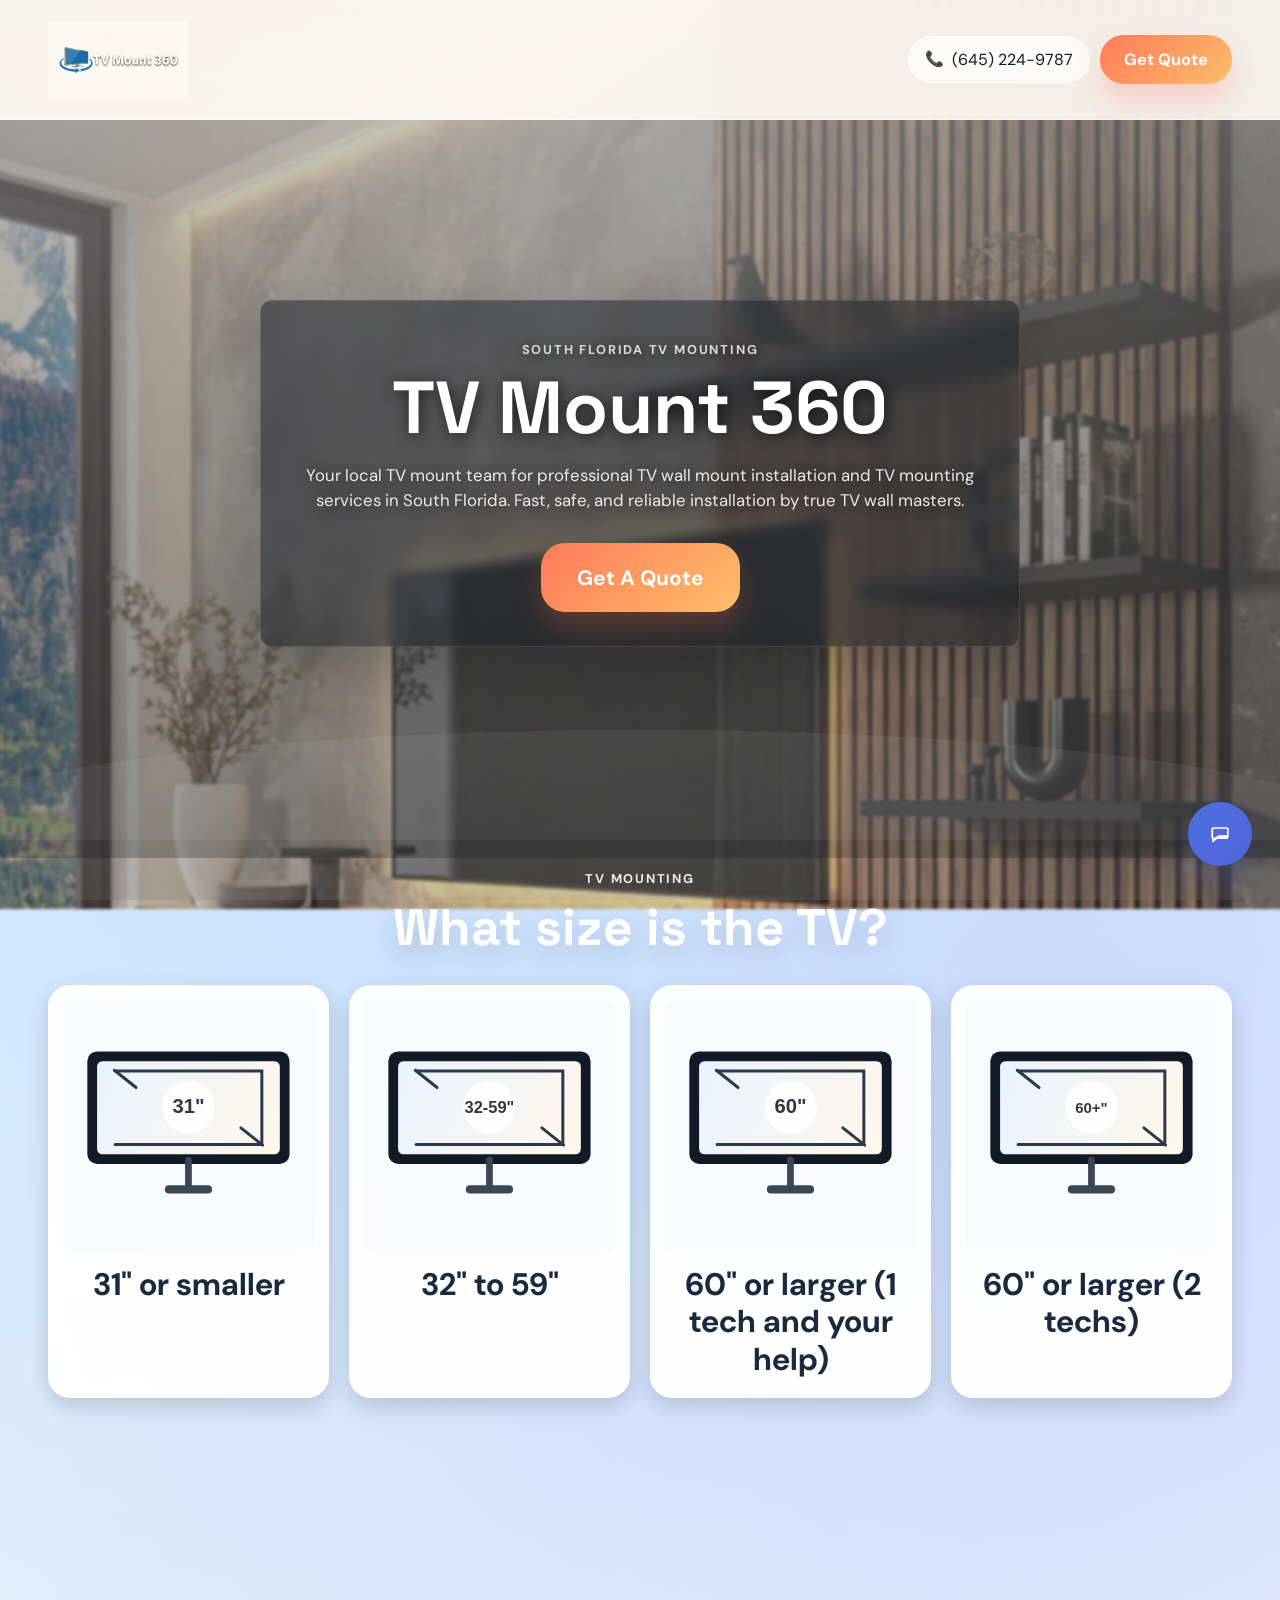
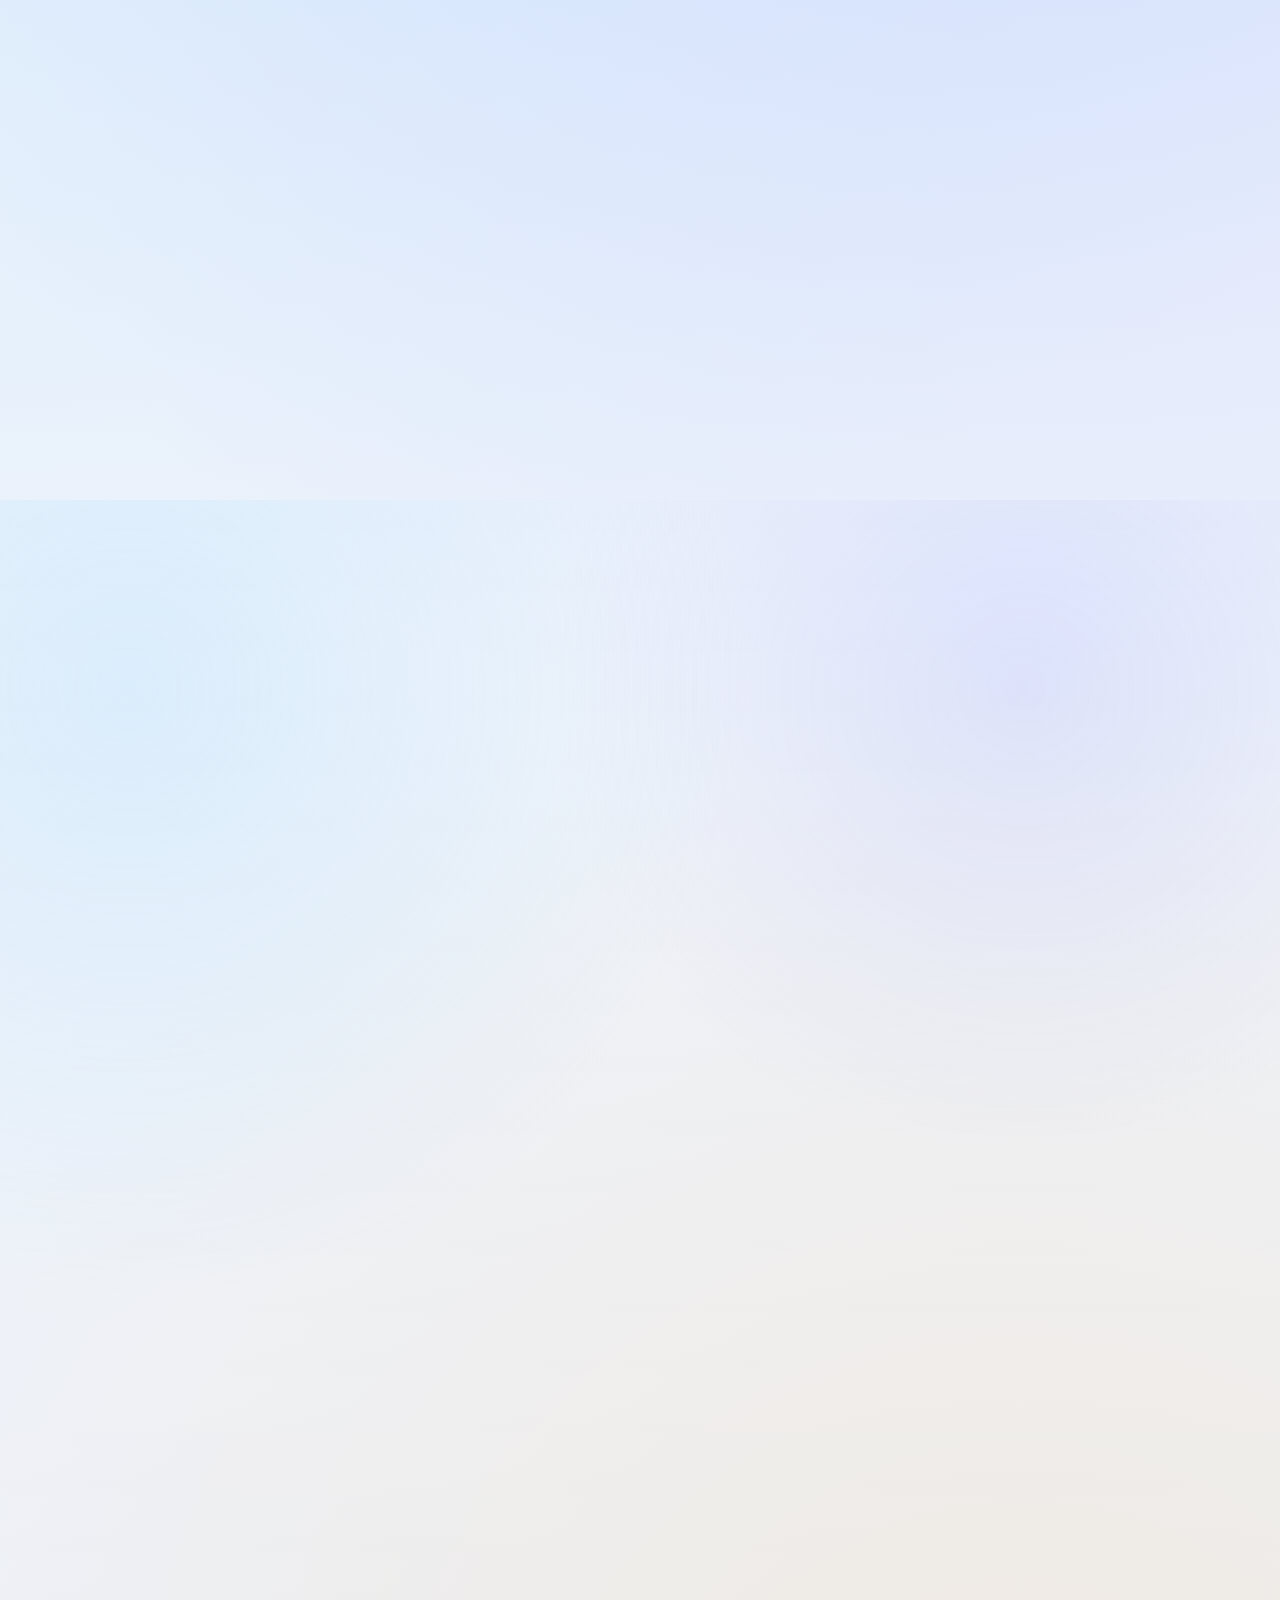
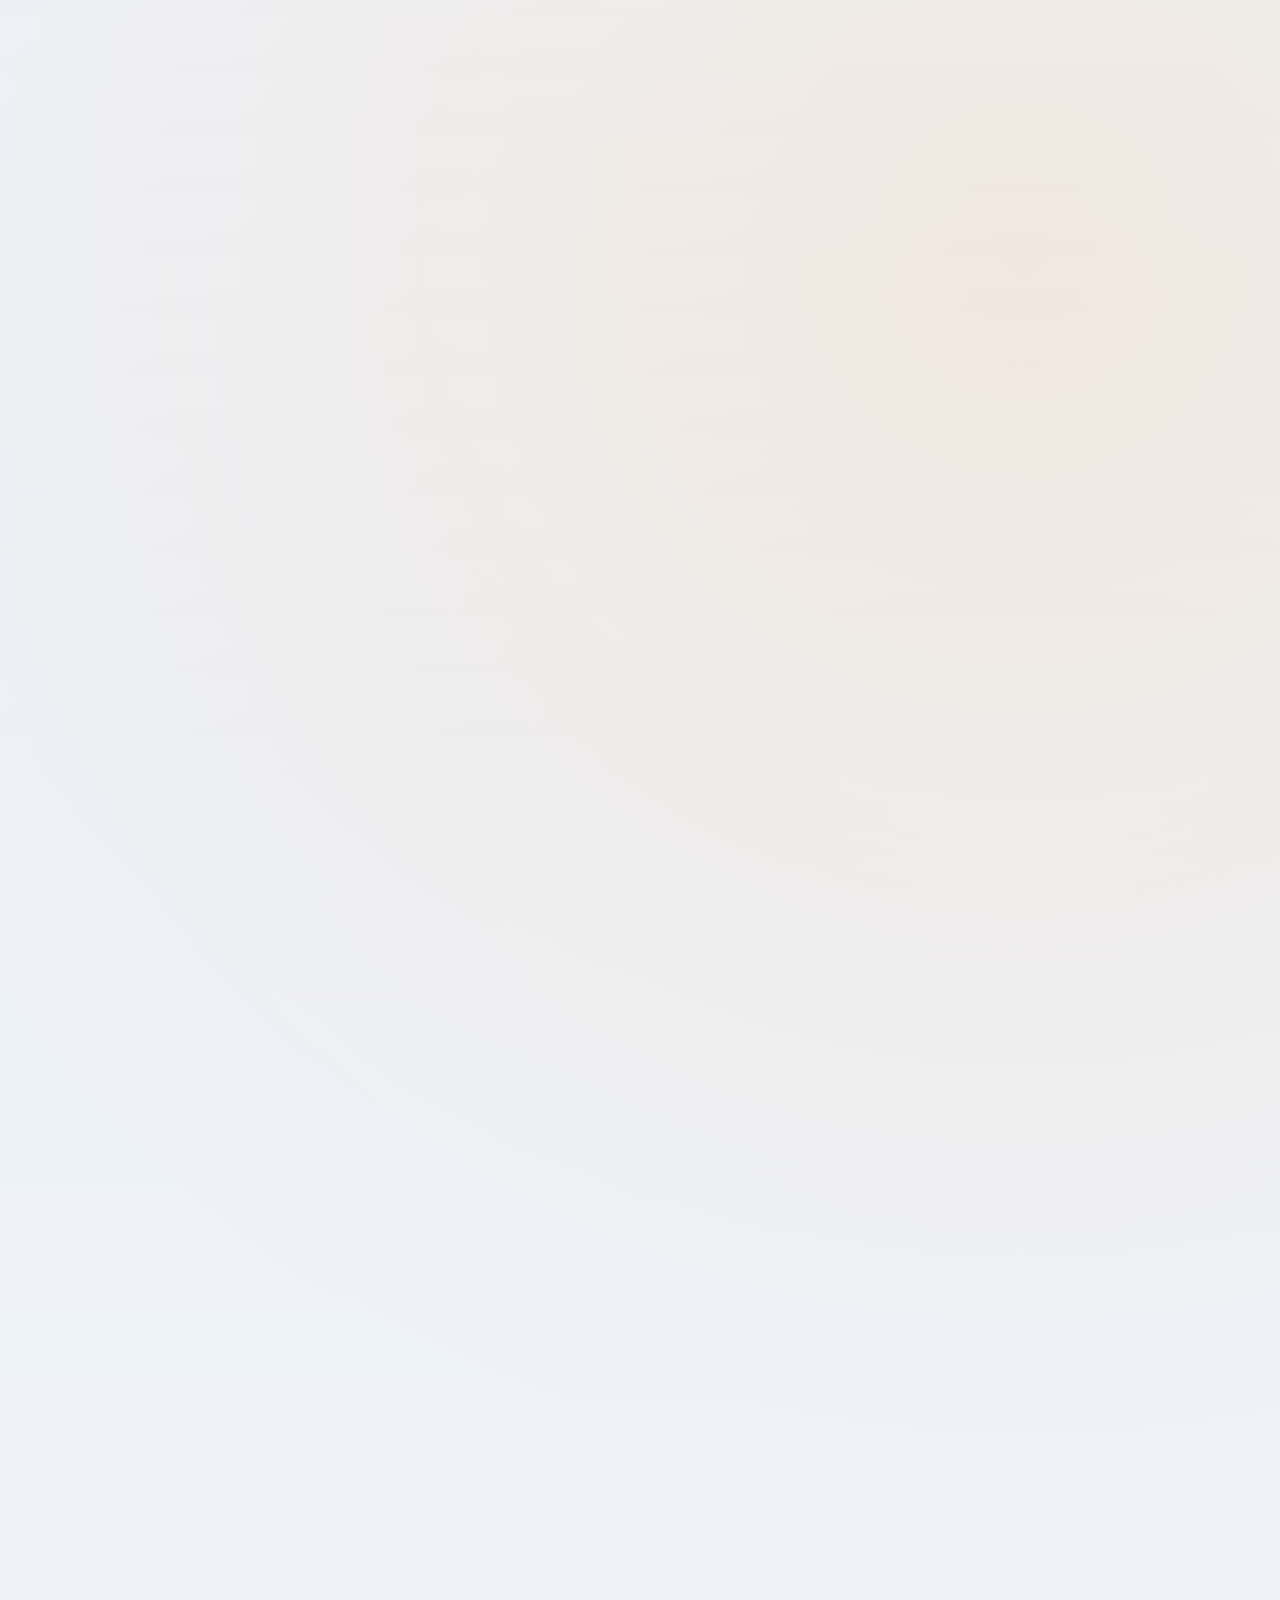
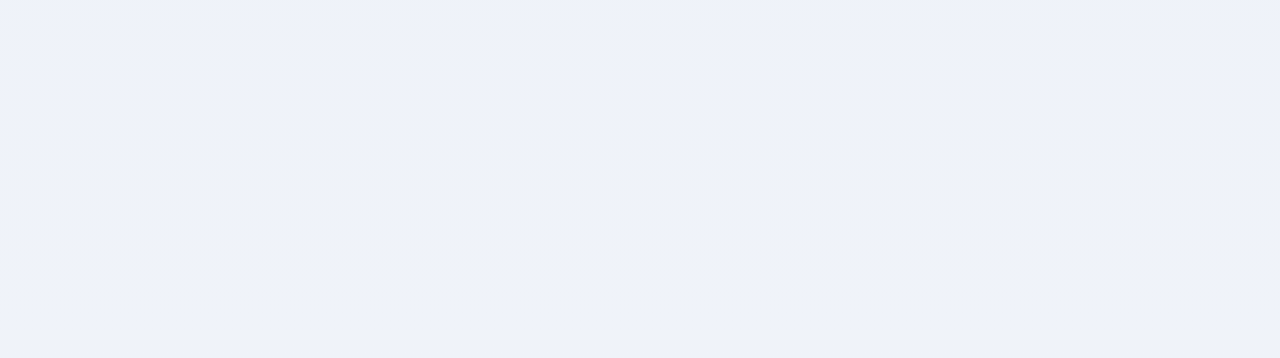
==== commit 3e489fed: "Add floating social contact rail" ====
--- a/index.html
+++ b/index.html
@@ -44,15 +44,15 @@
     <meta name="twitter:image" content="https://tvmount360.com/assets/new_screen.png" />
     <link rel="preconnect" href="https://fonts.googleapis.com" />
     <link rel="preconnect" href="https://fonts.gstatic.com" crossorigin />
-    <link rel="preload" as="image" href="assets/new_service-hero.jpg?v=20260330-1" fetchpriority="high" />
+    <link rel="preload" as="image" href="assets/new_service-hero.jpg?v=20260401-1" fetchpriority="high" />
     <link
       href="https://fonts.googleapis.com/css2?family=DM+Sans:wght@400;500;700&family=Space+Grotesk:wght@500;700&display=swap"
       rel="stylesheet"
     />
-    <link rel="icon" type="image/png" href="assets/new_screen.png?v=20260330-1" />
-    <link rel="shortcut icon" href="assets/new_screen.png?v=20260330-1" />
-    <link rel="apple-touch-icon" href="assets/new_screen.png?v=20260330-1" />
-    <link rel="stylesheet" href="styles.css?v=20260330-1" />
+    <link rel="icon" type="image/png" href="assets/new_screen.png?v=20260401-1" />
+    <link rel="shortcut icon" href="assets/new_screen.png?v=20260401-1" />
+    <link rel="apple-touch-icon" href="assets/new_screen.png?v=20260401-1" />
+    <link rel="stylesheet" href="styles.css?v=20260401-1" />
     <!-- Google tag (Google Ads + GA4) -->
     <script async src="https://www.googletagmanager.com/gtag/js?id=AW-18039081910"></script>
     <script>
@@ -107,7 +107,7 @@
         <a class="brand" href="#top" aria-label="TV Mount 360 home">
           <img
             class="brand-logo"
-            src="assets/new_screen-header.png?v=20260330-1"
+            src="assets/new_screen-header.png?v=20260401-1"
             alt="TV Mount 360. Clean installs. Sharp finish."
             width="880"
             height="480"
@@ -200,7 +200,7 @@
           <div class="service-grid">
             <article class="service-card service-card-visual">
               <img
-                src="assets/OLF18_Profile_R_LS_Medium.webp?v=20260330-1"
+                src="assets/OLF18_Profile_R_LS_Medium.webp?v=20260401-1"
                 alt="Flat screen TV mounted on a full-motion bracket"
                 width="800"
                 height="658"
@@ -211,7 +211,7 @@
             </article>
             <article class="service-card service-card-visual">
               <img
-                src="assets/71DFiucZ75L._AC_SL1500_120baea7-ac34-4cbe-84b7-74e32bd5213d_1500x.jpg?v=20260330-1"
+                src="assets/71DFiucZ75L._AC_SL1500_120baea7-ac34-4cbe-84b7-74e32bd5213d_1500x.jpg?v=20260401-1"
                 alt="Wall mounted TV showing wide swivel movement"
                 width="1500"
                 height="1500"
@@ -222,7 +222,7 @@
             </article>
             <article class="service-card service-card-visual">
               <img
-                src="assets/TV_Wall_Mount_Types_1024x1024.webp?v=20260330-1"
+                src="assets/TV_Wall_Mount_Types_1024x1024.webp?v=20260401-1"
                 alt="Close-up photo of a fixed TV wall bracket"
                 width="1000"
                 height="1000"
@@ -233,7 +233,7 @@
             </article>
             <article class="service-card service-card-visual">
               <img
-                src="assets/MOUNT-E-FD70S_05p6.webp?v=20260330-1"
+                src="assets/MOUNT-E-FD70S_05p6.webp?v=20260401-1"
                 alt="Ceiling mounted TV bracket setup in a room"
                 width="2000"
                 height="2000"
@@ -244,7 +244,7 @@
             </article>
             <article class="service-card service-card-visual">
               <img
-                src="assets/new_service.png?v=20260330-1"
+                src="assets/new_service.png?v=20260401-1"
                 alt="Custom TV wall panel design with mounted television and shelves"
                 width="1120"
                 height="1552"
@@ -469,6 +469,59 @@
           </div>
         </div>
       </footer>
+
+      <div class="contact-fab" data-contact-fab>
+        <div class="contact-fab-panel" id="contactFabPanel" aria-hidden="true">
+          <a class="contact-fab-link contact-fab-link-call" href="tel:6452249787" aria-label="Call TV Mount 360">
+            <span class="contact-fab-icon" aria-hidden="true">
+              <svg viewBox="0 0 24 24" role="img" focusable="false">
+                <path d="M6.6 2.8c.4-.4 1-.5 1.5-.3l2.6 1.2c.7.3 1 .9.8 1.6l-.6 2.5c1.2 2.3 3 4.1 5.3 5.3l2.5-.6c.7-.2 1.4.1 1.6.8l1.2 2.6c.2.5.1 1.1-.3 1.5l-1.8 1.8c-.8.8-2 1.2-3.1 1-3.8-.8-7.2-2.8-9.9-5.5S2.7 11.6 1.9 7.8c-.2-1.1.2-2.2 1-3.1l1.7-1.9Z" />
+              </svg>
+            </span>
+            <span class="contact-fab-label">Call Us</span>
+          </a>
+
+          <a class="contact-fab-link contact-fab-link-whatsapp" href="https://wa.me/16452249787" target="_blank" rel="noreferrer" aria-label="Chat on WhatsApp">
+            <span class="contact-fab-icon" aria-hidden="true">
+              <svg viewBox="0 0 24 24" role="img" focusable="false">
+                <path d="M20 11.8c0 4.4-3.6 8-8 8-1.4 0-2.7-.4-3.9-1L4 20l1.2-4c-.7-1.2-1.1-2.6-1.1-4.2 0-4.4 3.6-8 8-8s7.9 3.6 7.9 8Zm-8-6.6c-3.6 0-6.5 2.9-6.5 6.6 0 1.4.4 2.7 1.2 3.8l-.7 2.4 2.4-.7c1 .7 2.2 1.1 3.6 1.1 3.6 0 6.5-2.9 6.5-6.6s-2.9-6.6-6.5-6.6Zm3.8 8.3c-.2-.1-1.3-.6-1.5-.7-.2-.1-.4-.1-.5.1-.1.2-.6.7-.7.8-.1.1-.3.2-.5.1-.2-.1-1-.4-1.8-1.1-.7-.6-1.1-1.3-1.2-1.5-.1-.2 0-.4.1-.5l.3-.4c.1-.1.1-.2.2-.4 0-.1 0-.3 0-.4 0-.1-.5-1.2-.7-1.7-.2-.4-.4-.4-.5-.4h-.4c-.1 0-.4.1-.6.3s-.8.8-.8 1.9.8 2.2 1 2.4c.1.2 1.6 2.5 3.9 3.4.5.2.9.4 1.2.5.5.1 1 .1 1.4.1.4-.1 1.3-.5 1.5-1 .2-.5.2-.9.2-1 0-.1-.1-.2-.3-.3Z" />
+              </svg>
+            </span>
+            <span class="contact-fab-label">WhatsApp</span>
+          </a>
+
+          <a class="contact-fab-link contact-fab-link-instagram" href="https://www.instagram.com/tvmount360/" target="_blank" rel="noreferrer" aria-label="TV Mount 360 on Instagram">
+            <span class="contact-fab-icon" aria-hidden="true">
+              <svg viewBox="0 0 24 24" role="img" focusable="false">
+                <path d="M7.5 2h9A5.5 5.5 0 0 1 22 7.5v9a5.5 5.5 0 0 1-5.5 5.5h-9A5.5 5.5 0 0 1 2 16.5v-9A5.5 5.5 0 0 1 7.5 2Zm0 1.8A3.7 3.7 0 0 0 3.8 7.5v9a3.7 3.7 0 0 0 3.7 3.7h9a3.7 3.7 0 0 0 3.7-3.7v-9a3.7 3.7 0 0 0-3.7-3.7h-9Zm9.5 1.4a1.1 1.1 0 1 1 0 2.3 1.1 1.1 0 0 1 0-2.3ZM12 7a5 5 0 1 1 0 10 5 5 0 0 1 0-10Zm0 1.8a3.2 3.2 0 1 0 0 6.4 3.2 3.2 0 0 0 0-6.4Z" />
+              </svg>
+            </span>
+            <span class="contact-fab-label">Instagram</span>
+          </a>
+
+          <a class="contact-fab-link contact-fab-link-facebook" href="https://www.facebook.com/profile.php?id=61573232030417" target="_blank" rel="noreferrer" aria-label="TV Mount 360 on Facebook">
+            <span class="contact-fab-icon" aria-hidden="true">
+              <svg viewBox="0 0 24 24" role="img" focusable="false">
+                <path d="M13.4 21v-7.7h2.6l.4-3h-3V8.4c0-.9.3-1.5 1.6-1.5h1.5V4.2c-.3 0-1.2-.1-2.2-.1-2.2 0-3.8 1.3-3.8 3.9v2.2H8v3h2.5V21h2.9Z" />
+              </svg>
+            </span>
+            <span class="contact-fab-label">Facebook</span>
+          </a>
+        </div>
+
+        <button class="contact-fab-toggle" type="button" aria-expanded="false" aria-controls="contactFabPanel" aria-label="Open contact links">
+          <span class="contact-fab-toggle-icon contact-fab-toggle-open" aria-hidden="true">
+            <svg viewBox="0 0 24 24" role="img" focusable="false">
+              <path d="M5 4.5h14a2.5 2.5 0 0 1 2.5 2.5v8A2.5 2.5 0 0 1 19 17.5H9l-5.5 4v-4H5A2.5 2.5 0 0 1 2.5 15V7A2.5 2.5 0 0 1 5 4.5Zm.2 2A.7.7 0 0 0 4.5 7v8c0 .4.3.7.7.7h1.9l2.9-2.1c.2-.1.4-.2.5-.2H19a.7.7 0 0 0 .7-.7V7a.7.7 0 0 0-.7-.7H5.2Z" />
+            </svg>
+          </span>
+          <span class="contact-fab-toggle-icon contact-fab-toggle-close" aria-hidden="true">
+            <svg viewBox="0 0 24 24" role="img" focusable="false">
+              <path d="m7.4 6 4.6 4.6L16.6 6 18 7.4 13.4 12l4.6 4.6-1.4 1.4-4.6-4.6-4.6 4.6-1.4-1.4L10.6 12 6 7.4 7.4 6Z" />
+            </svg>
+          </span>
+        </button>
+      </div>
     </div>
 
     <dialog class="quote-modal" id="quoteModal">
@@ -574,6 +627,6 @@
       </form>
     </dialog>
 
-    <script src="script.js?v=20260330-1"></script>
+    <script src="script.js?v=20260401-1"></script>
   </body>
 </html>
--- a/styles.css
+++ b/styles.css
@@ -232,6 +232,139 @@
   font-size: 1.3rem;
 }
 
+.contact-fab {
+  position: fixed;
+  right: clamp(14px, 2.2vw, 30px);
+  bottom: clamp(18px, 2.8vw, 34px);
+  z-index: 42;
+  display: flex;
+  flex-direction: column;
+  align-items: flex-end;
+  gap: 12px;
+}
+
+.contact-fab-panel {
+  display: grid;
+  gap: 10px;
+  opacity: 0;
+  transform: translateY(10px) scale(0.96);
+  transform-origin: bottom right;
+  pointer-events: none;
+  transition: opacity 180ms ease, transform 180ms ease;
+}
+
+.contact-fab.is-open .contact-fab-panel {
+  opacity: 1;
+  transform: translateY(0) scale(1);
+  pointer-events: auto;
+}
+
+.contact-fab-link,
+.contact-fab-toggle {
+  display: inline-flex;
+  align-items: center;
+  justify-content: center;
+  border: 0;
+  text-decoration: none;
+}
+
+.contact-fab-link {
+  gap: 12px;
+  min-width: 196px;
+  padding: 10px 12px 10px 10px;
+  border-radius: 999px;
+  background: rgba(255, 255, 255, 0.96);
+  box-shadow: 0 14px 28px rgba(11, 24, 39, 0.16);
+  backdrop-filter: blur(18px);
+  color: #102741;
+}
+
+.contact-fab-link:hover {
+  transform: translateY(-1px);
+}
+
+.contact-fab-icon {
+  width: 42px;
+  height: 42px;
+  flex: 0 0 42px;
+  display: inline-flex;
+  align-items: center;
+  justify-content: center;
+  border-radius: 50%;
+  color: #fff;
+  box-shadow: 0 10px 18px rgba(16, 39, 65, 0.18);
+}
+
+.contact-fab-icon svg,
+.contact-fab-toggle svg {
+  width: 22px;
+  height: 22px;
+  fill: currentColor;
+}
+
+.contact-fab-label {
+  font-size: 0.96rem;
+  font-weight: 700;
+  letter-spacing: 0.01em;
+}
+
+.contact-fab-link-call .contact-fab-icon {
+  background: linear-gradient(135deg, #16385f, #2a74c9);
+}
+
+.contact-fab-link-whatsapp .contact-fab-icon {
+  background: linear-gradient(135deg, #1ac767, #15a653);
+}
+
+.contact-fab-link-instagram .contact-fab-icon {
+  background: linear-gradient(135deg, #ff6a59, #f4a126);
+}
+
+.contact-fab-link-facebook .contact-fab-icon {
+  background: linear-gradient(135deg, #3a63db, #2247af);
+}
+
+.contact-fab-toggle {
+  position: relative;
+  width: 64px;
+  height: 64px;
+  border-radius: 50%;
+  cursor: pointer;
+  color: #fff;
+  background: linear-gradient(135deg, #4c71e2, #5164d7);
+  box-shadow: 0 18px 36px rgba(52, 82, 182, 0.3);
+  transition: transform 180ms ease, box-shadow 180ms ease;
+}
+
+.contact-fab-toggle:hover {
+  transform: translateY(-1px);
+  box-shadow: 0 22px 38px rgba(52, 82, 182, 0.34);
+}
+
+.contact-fab-toggle-icon {
+  position: absolute;
+  inset: 0;
+  display: inline-flex;
+  align-items: center;
+  justify-content: center;
+  transition: opacity 180ms ease, transform 180ms ease;
+}
+
+.contact-fab-toggle-close {
+  opacity: 0;
+  transform: rotate(-12deg) scale(0.84);
+}
+
+.contact-fab.is-open .contact-fab-toggle-open {
+  opacity: 0;
+  transform: rotate(12deg) scale(0.84);
+}
+
+.contact-fab.is-open .contact-fab-toggle-close {
+  opacity: 1;
+  transform: rotate(0deg) scale(1);
+}
+
 .section {
   padding-top: 84px;
   padding-bottom: 84px;
@@ -1761,6 +1894,34 @@
   .faq-areas-grid li {
     font-size: 0.98rem;
   }
+
+  .contact-fab {
+    right: 14px;
+    bottom: 18px;
+  }
+
+  .contact-fab-link {
+    min-width: 0;
+    width: 54px;
+    height: 54px;
+    padding: 0;
+    border-radius: 50%;
+  }
+
+  .contact-fab-icon {
+    width: 54px;
+    height: 54px;
+    box-shadow: none;
+  }
+
+  .contact-fab-label {
+    display: none;
+  }
+
+  .contact-fab-toggle {
+    width: 58px;
+    height: 58px;
+  }
 }
 
 @media (prefers-reduced-motion: reduce) {
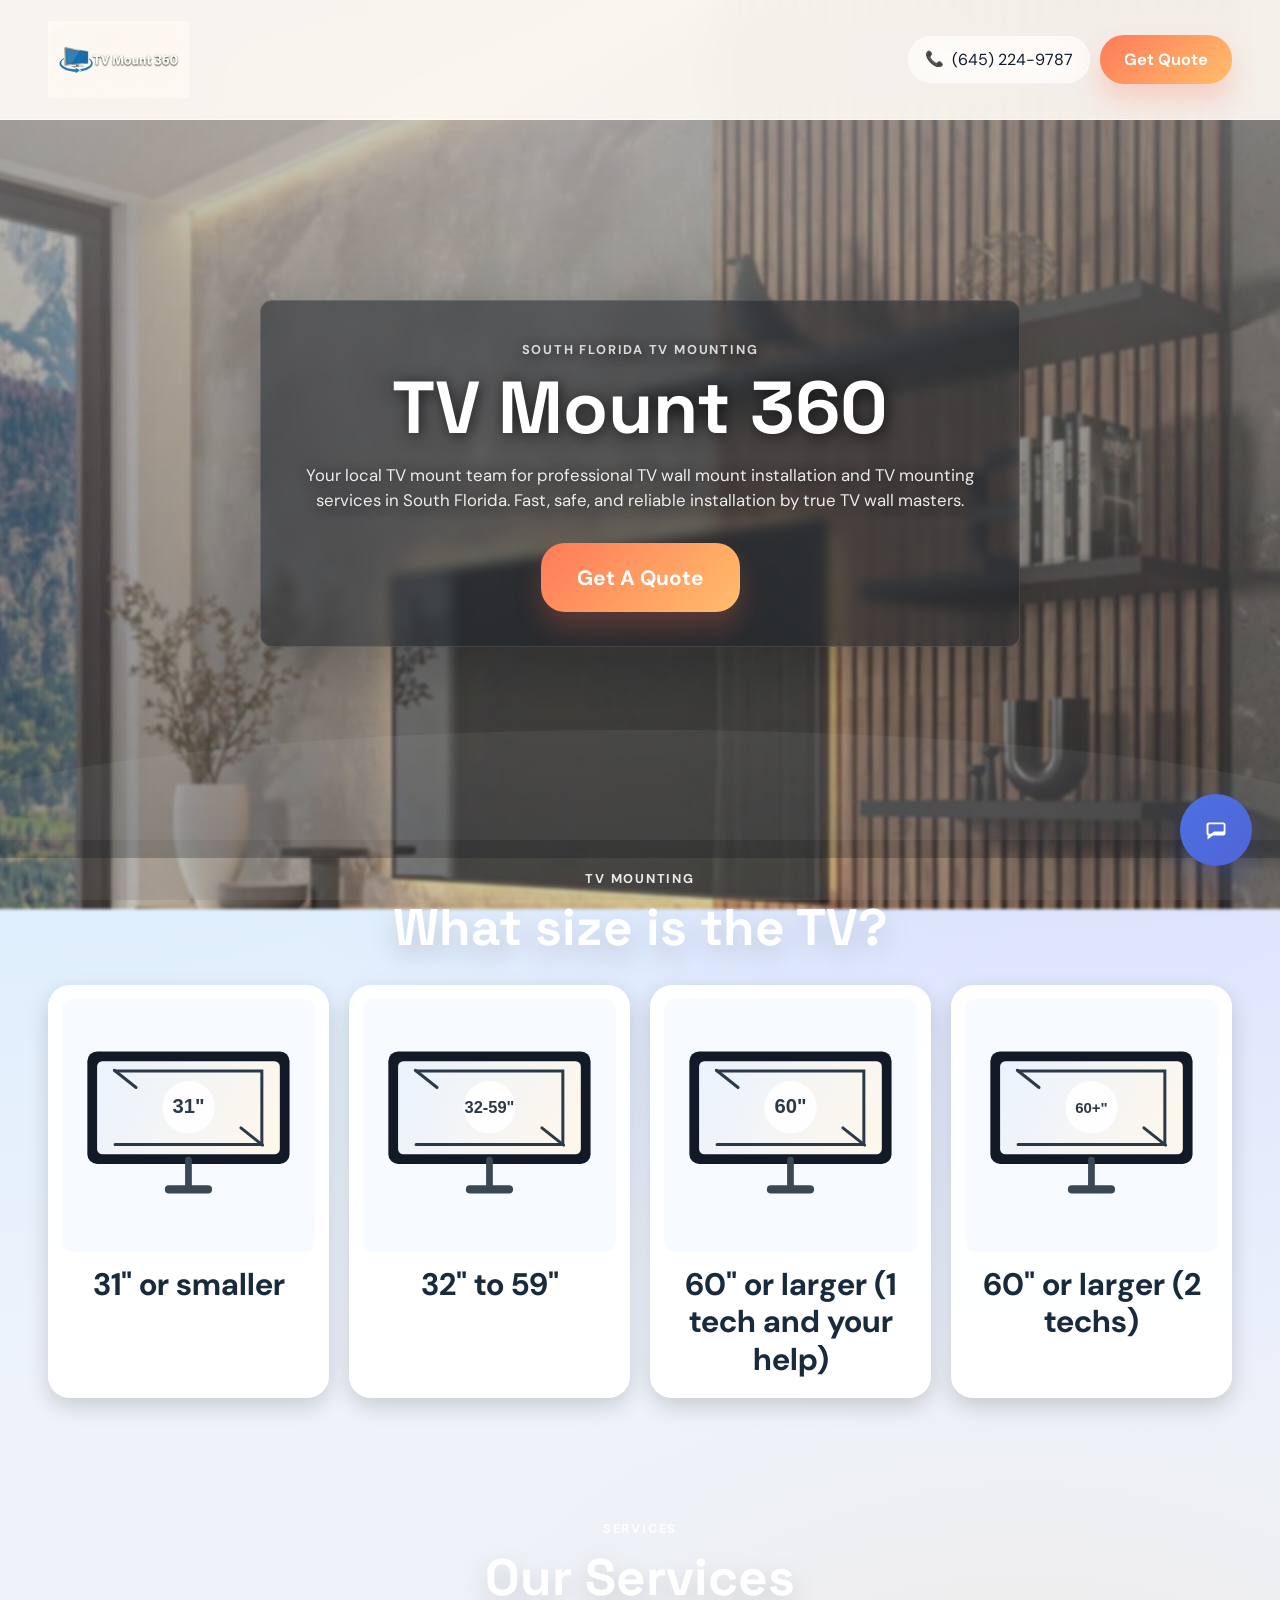
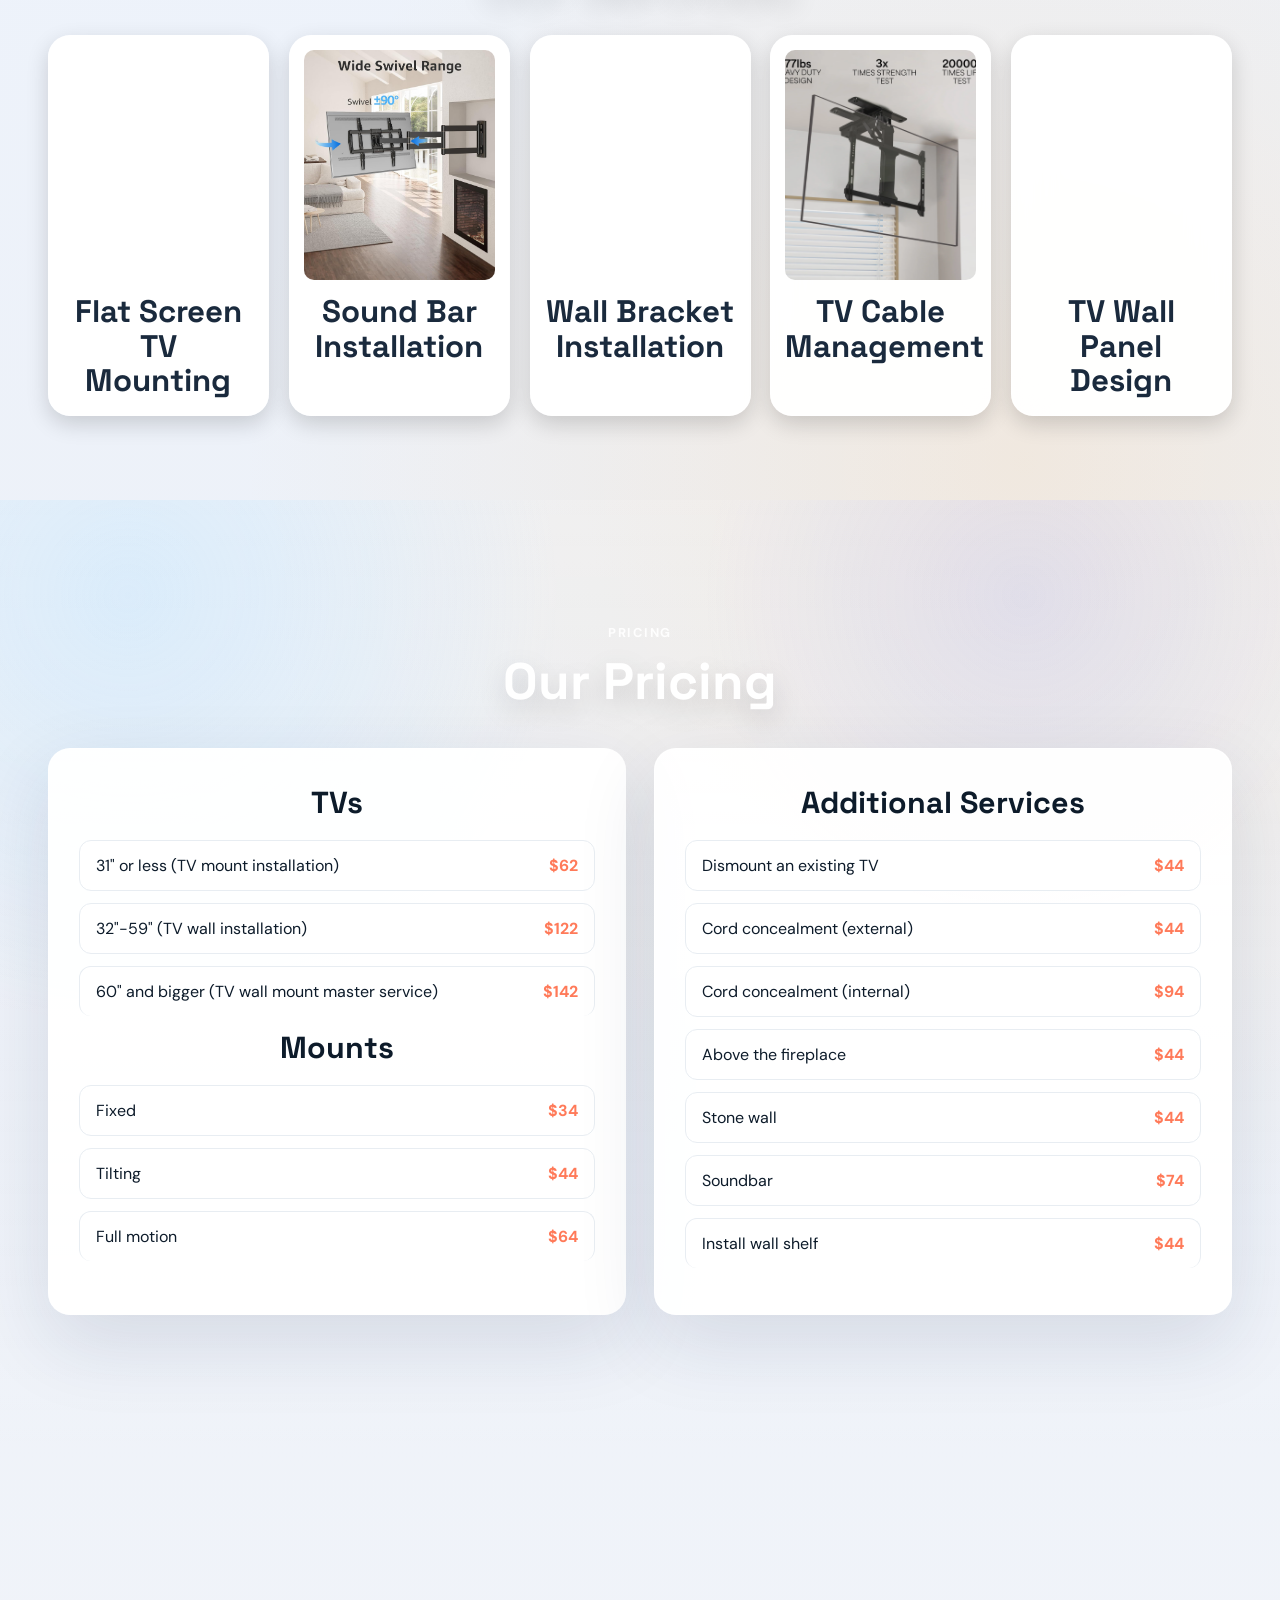
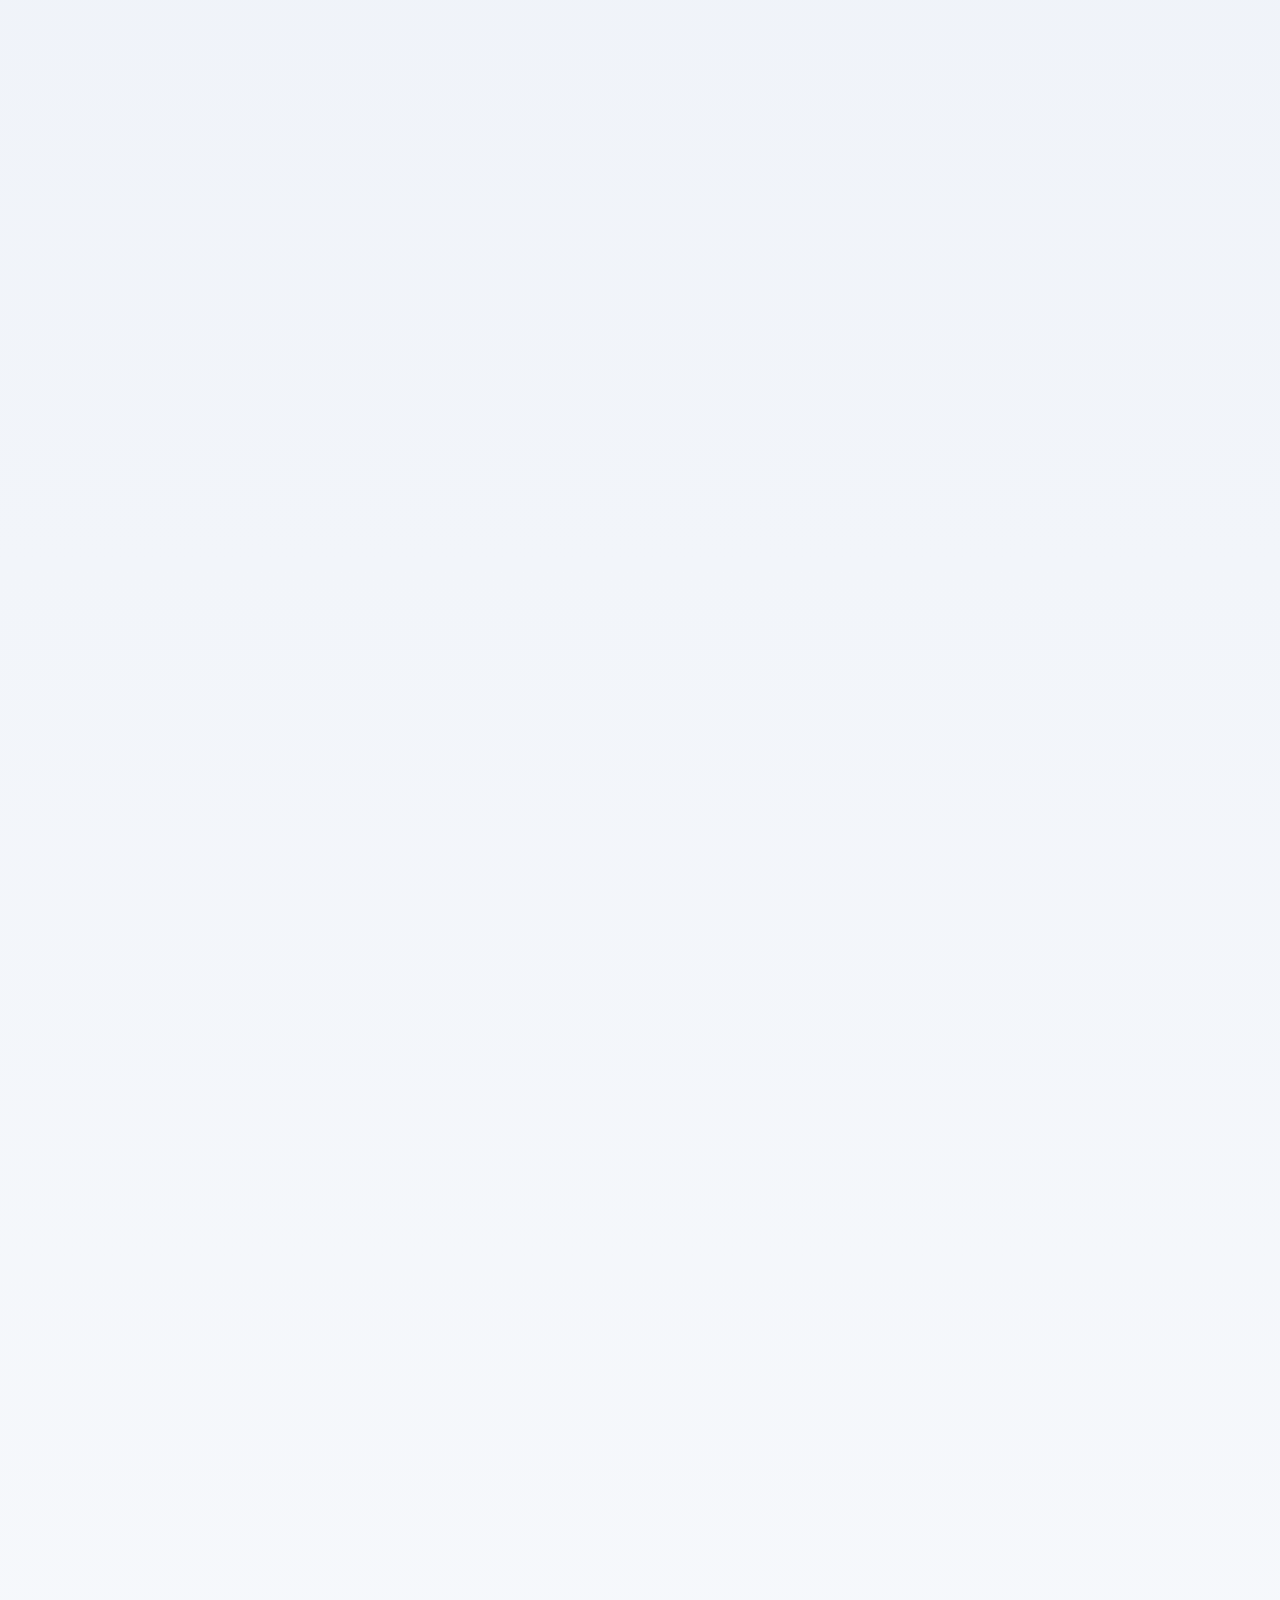
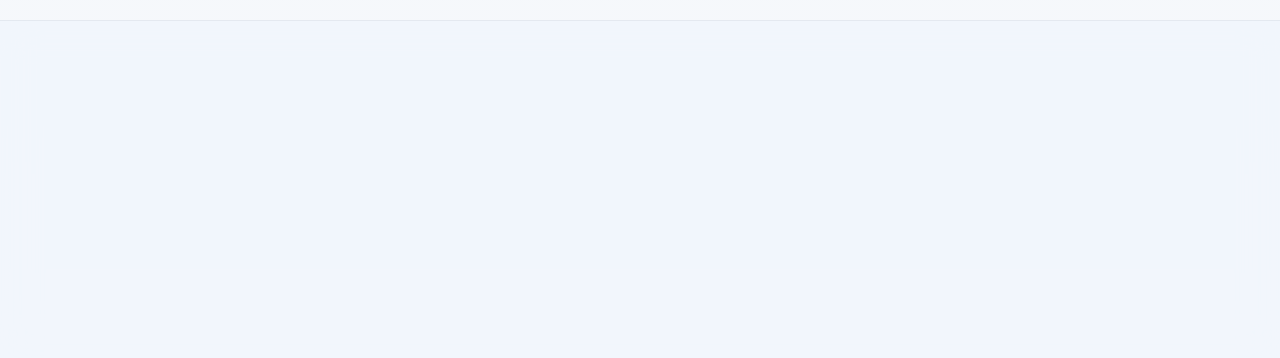
==== commit a6a7d13b: "Refine floating contact rail sizing" ====
--- a/index.html
+++ b/index.html
@@ -52,7 +52,7 @@
     <link rel="icon" type="image/png" href="assets/new_screen.png?v=20260401-1" />
     <link rel="shortcut icon" href="assets/new_screen.png?v=20260401-1" />
     <link rel="apple-touch-icon" href="assets/new_screen.png?v=20260401-1" />
-    <link rel="stylesheet" href="styles.css?v=20260401-1" />
+    <link rel="stylesheet" href="styles.css?v=20260401-2" />
     <!-- Google tag (Google Ads + GA4) -->
     <script async src="https://www.googletagmanager.com/gtag/js?id=AW-18039081910"></script>
     <script>
--- a/styles.css
+++ b/styles.css
@@ -234,18 +234,18 @@
 
 .contact-fab {
   position: fixed;
-  right: clamp(14px, 2.2vw, 30px);
-  bottom: clamp(18px, 2.8vw, 34px);
+  right: max(clamp(14px, 2.2vw, 30px), env(safe-area-inset-right));
+  bottom: max(clamp(18px, 2.8vw, 34px), env(safe-area-inset-bottom));
   z-index: 42;
   display: flex;
   flex-direction: column;
   align-items: flex-end;
-  gap: 12px;
+  gap: 14px;
 }
 
 .contact-fab-panel {
   display: grid;
-  gap: 10px;
+  gap: 12px;
   opacity: 0;
   transform: translateY(10px) scale(0.96);
   transform-origin: bottom right;
@@ -269,9 +269,9 @@
 }
 
 .contact-fab-link {
-  gap: 12px;
-  min-width: 196px;
-  padding: 10px 12px 10px 10px;
+  gap: 14px;
+  min-width: 220px;
+  padding: 12px 14px 12px 12px;
   border-radius: 999px;
   background: rgba(255, 255, 255, 0.96);
   box-shadow: 0 14px 28px rgba(11, 24, 39, 0.16);
@@ -284,9 +284,9 @@
 }
 
 .contact-fab-icon {
-  width: 42px;
-  height: 42px;
-  flex: 0 0 42px;
+  width: 48px;
+  height: 48px;
+  flex: 0 0 48px;
   display: inline-flex;
   align-items: center;
   justify-content: center;
@@ -297,13 +297,13 @@
 
 .contact-fab-icon svg,
 .contact-fab-toggle svg {
-  width: 22px;
-  height: 22px;
+  width: 24px;
+  height: 24px;
   fill: currentColor;
 }
 
 .contact-fab-label {
-  font-size: 0.96rem;
+  font-size: 1.02rem;
   font-weight: 700;
   letter-spacing: 0.01em;
 }
@@ -326,8 +326,8 @@
 
 .contact-fab-toggle {
   position: relative;
-  width: 64px;
-  height: 64px;
+  width: 72px;
+  height: 72px;
   border-radius: 50%;
   cursor: pointer;
   color: #fff;
@@ -1896,21 +1896,22 @@
   }
 
   .contact-fab {
-    right: 14px;
-    bottom: 18px;
+    right: max(16px, env(safe-area-inset-right));
+    bottom: max(20px, env(safe-area-inset-bottom));
+    gap: 12px;
   }
 
   .contact-fab-link {
     min-width: 0;
-    width: 54px;
-    height: 54px;
+    width: 62px;
+    height: 62px;
     padding: 0;
     border-radius: 50%;
   }
 
   .contact-fab-icon {
-    width: 54px;
-    height: 54px;
+    width: 62px;
+    height: 62px;
     box-shadow: none;
   }
 
@@ -1919,8 +1920,8 @@
   }
 
   .contact-fab-toggle {
-    width: 58px;
-    height: 58px;
+    width: 66px;
+    height: 66px;
   }
 }
 
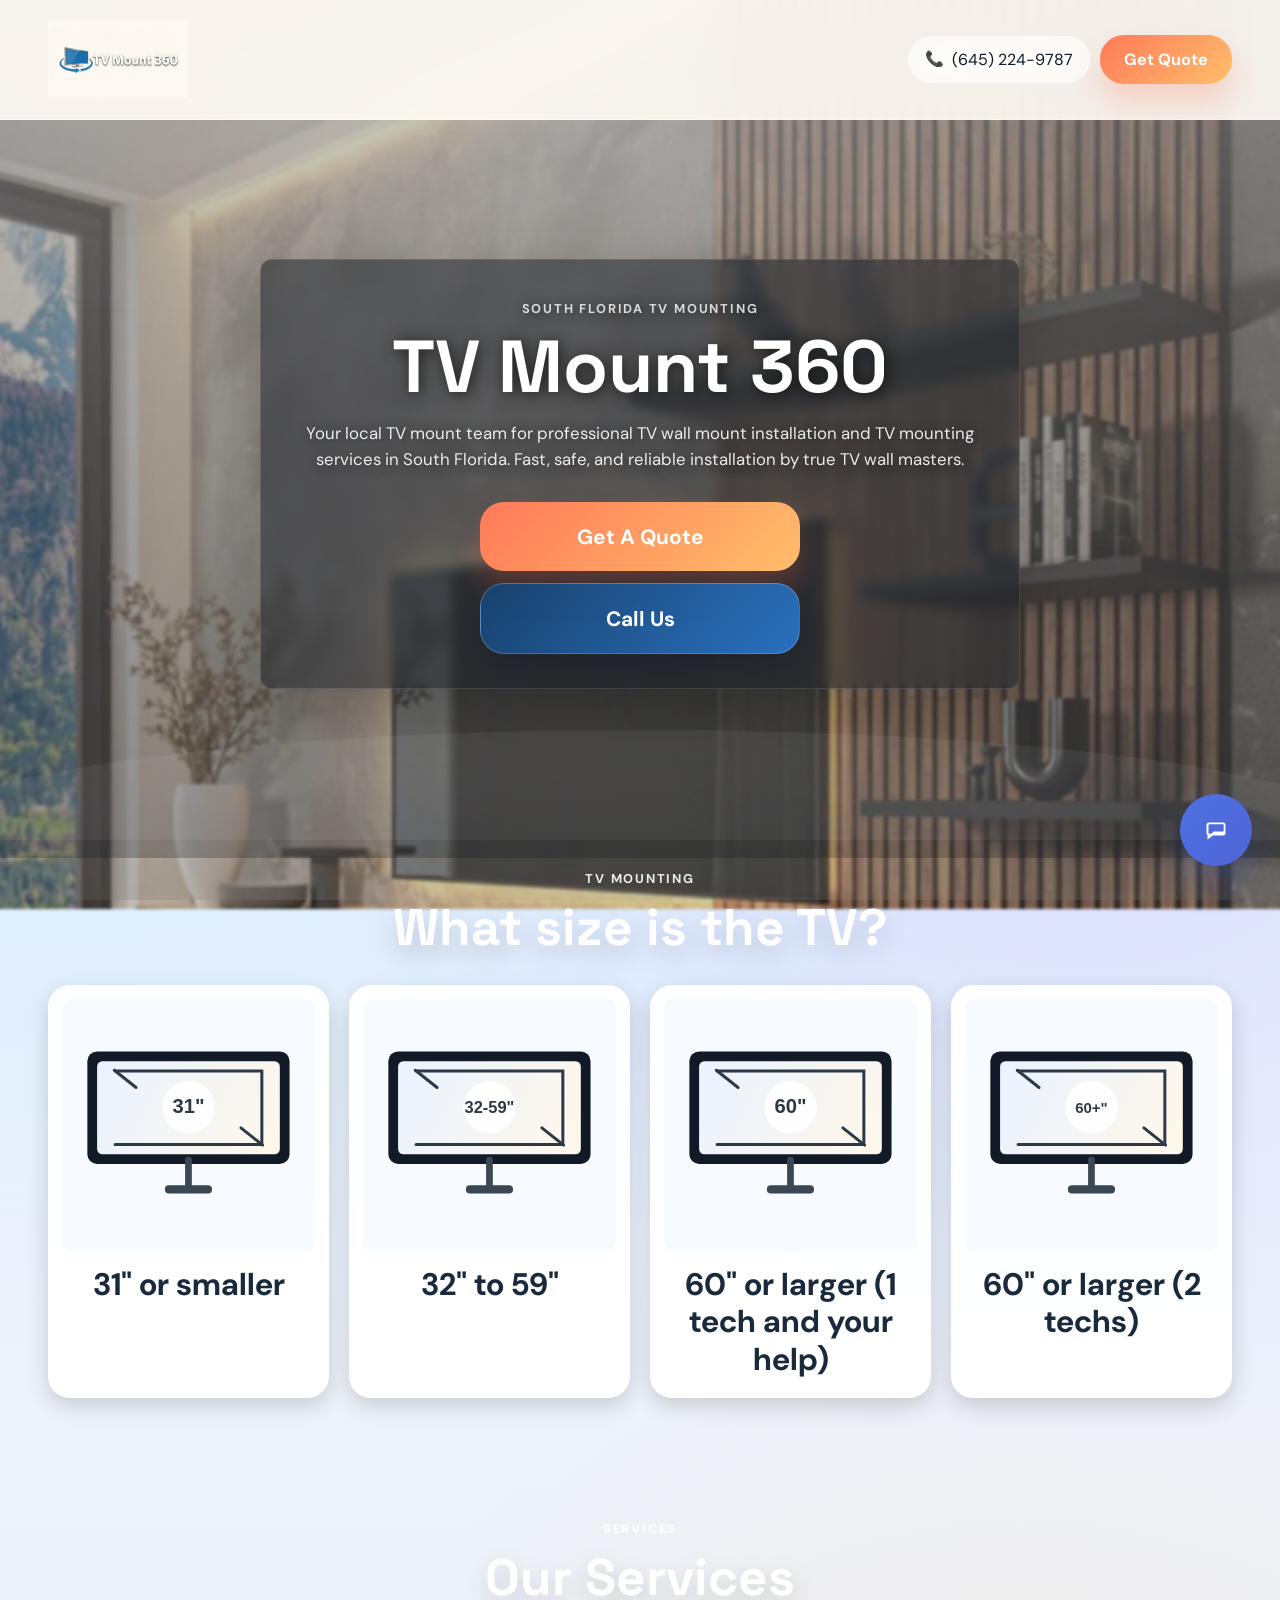
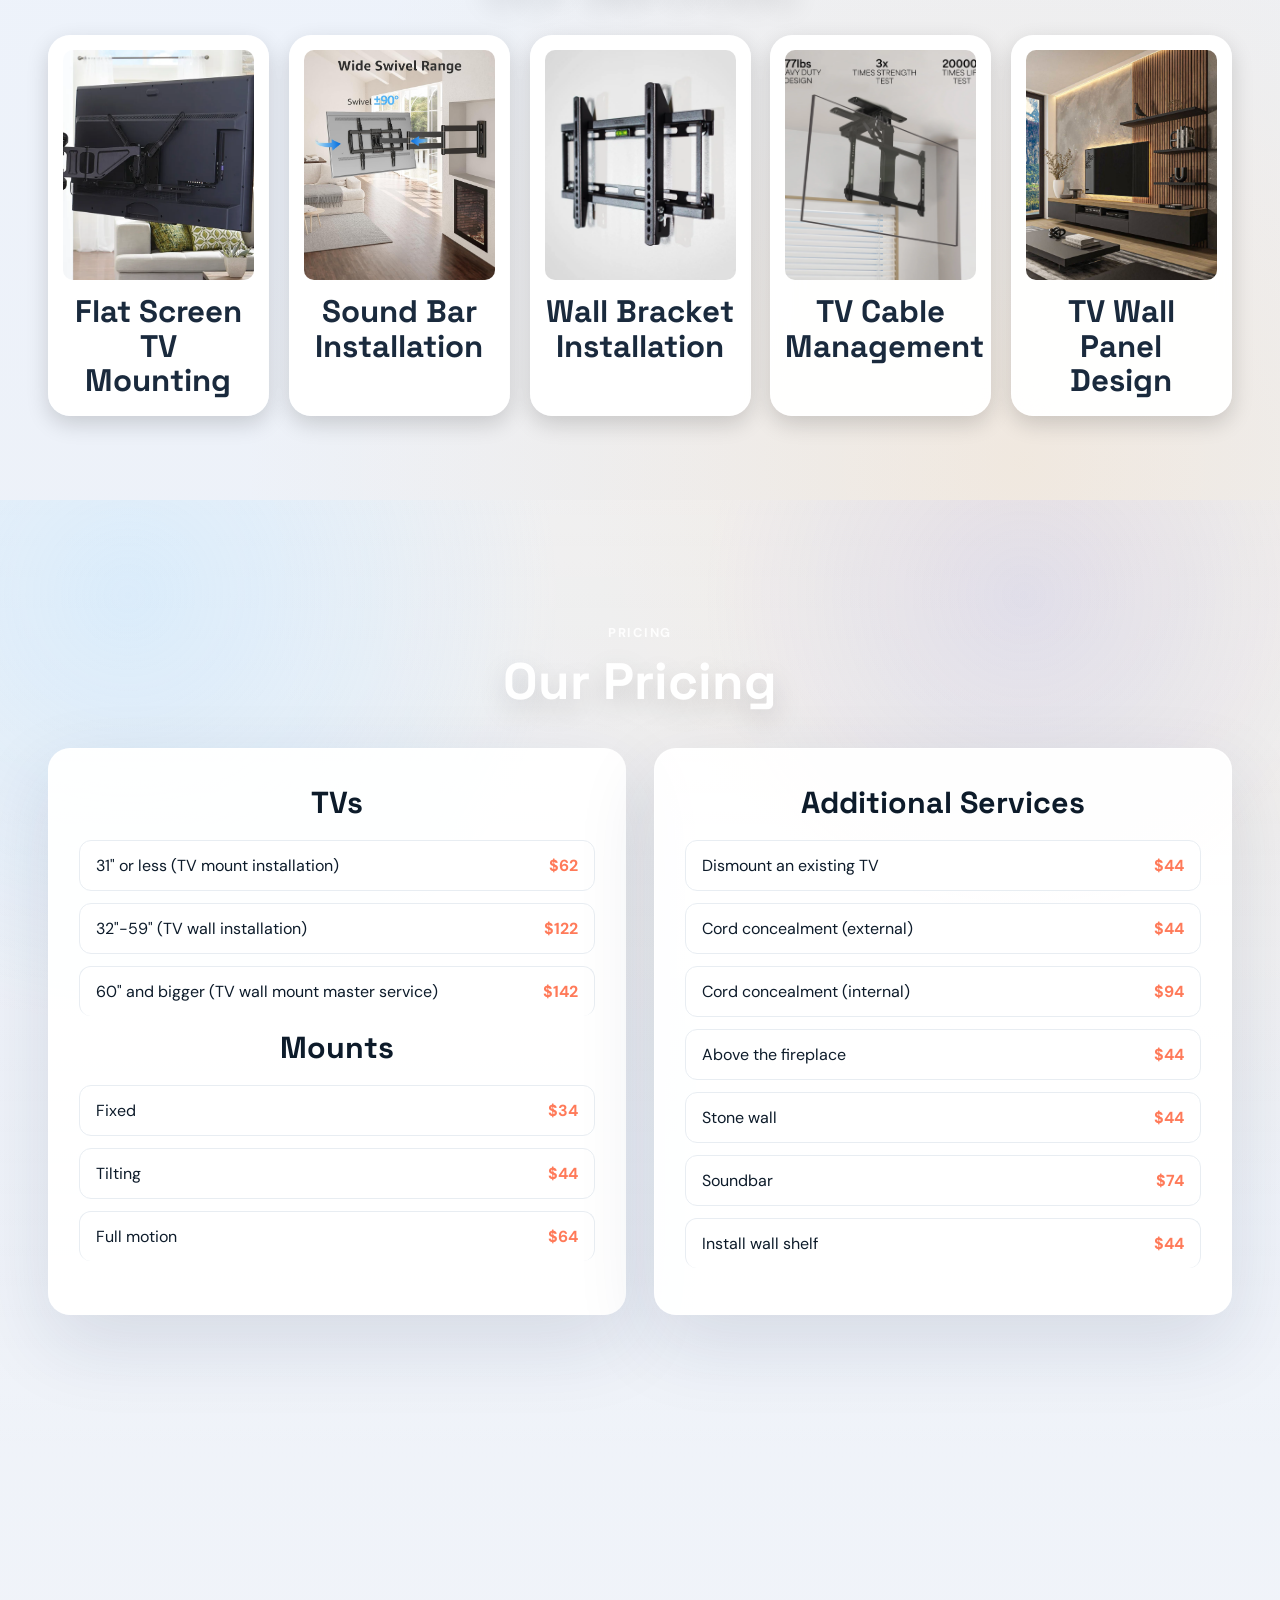
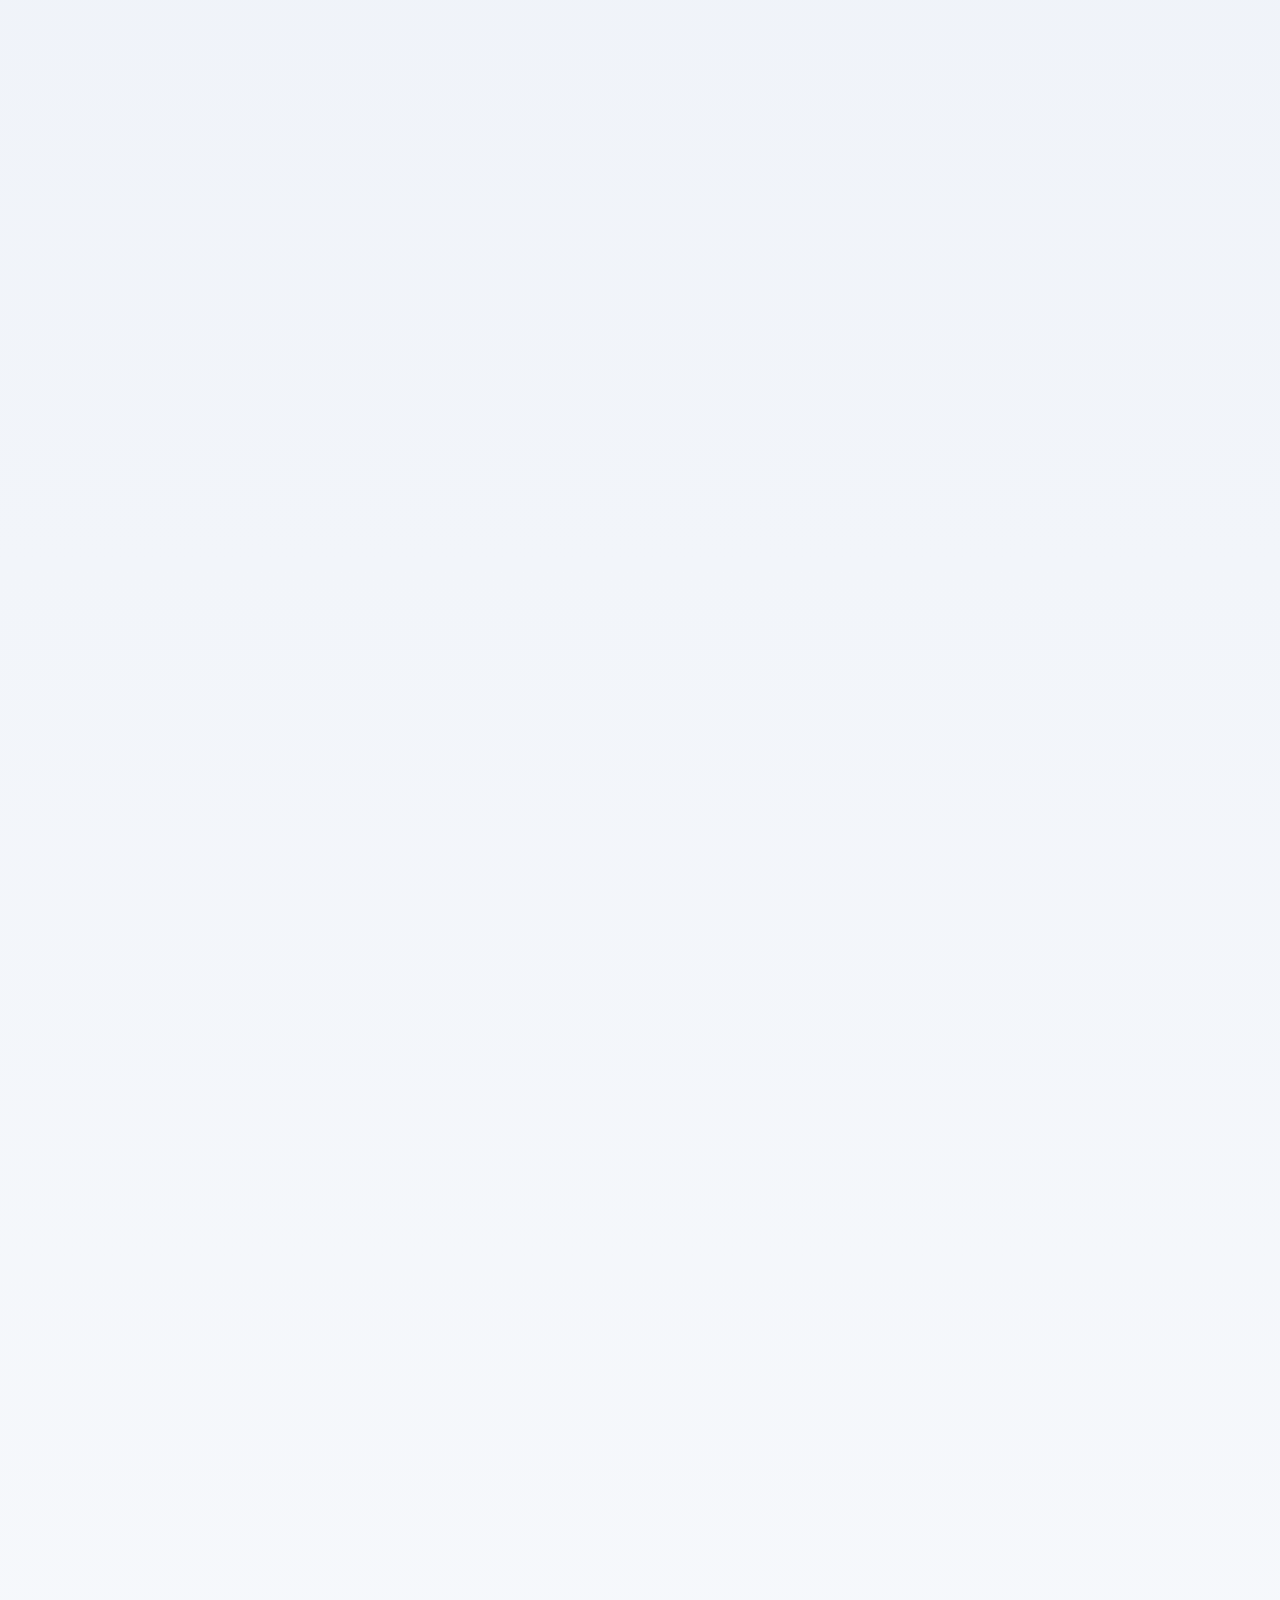
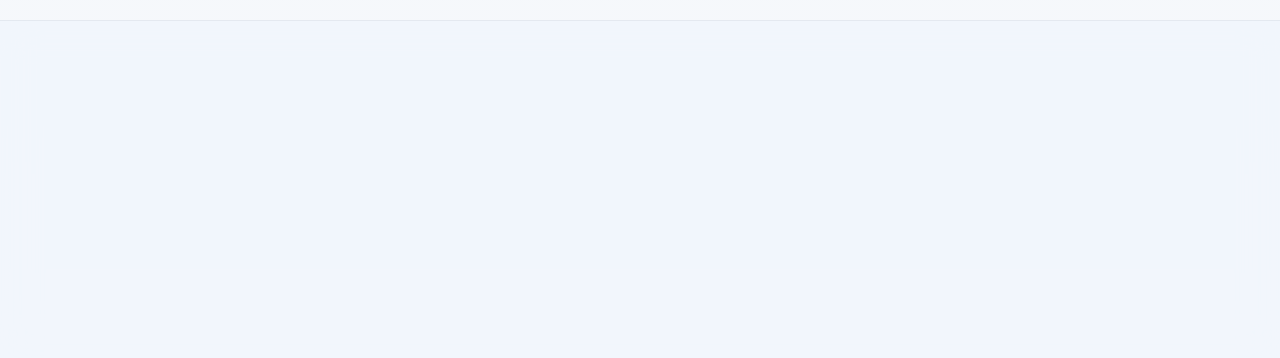
==== commit 444b6342: "Improve mobile social rail and add hero call CTA" ====
--- a/index.html
+++ b/index.html
@@ -52,7 +52,7 @@
     <link rel="icon" type="image/png" href="assets/new_screen.png?v=20260401-1" />
     <link rel="shortcut icon" href="assets/new_screen.png?v=20260401-1" />
     <link rel="apple-touch-icon" href="assets/new_screen.png?v=20260401-1" />
-    <link rel="stylesheet" href="styles.css?v=20260401-2" />
+    <link rel="stylesheet" href="styles.css?v=20260401-3" />
     <!-- Google tag (Google Ads + GA4) -->
     <script async src="https://www.googletagmanager.com/gtag/js?id=AW-18039081910"></script>
     <script>
@@ -141,6 +141,9 @@
               <button class="button button-primary button-large" data-open-quote type="button">
                 Get A Quote
               </button>
+              <a class="button button-secondary button-large hero-call-button" href="tel:6452249787">
+                Call Us
+              </a>
             </div>
           </div>
         </section>
--- a/styles.css
+++ b/styles.css
@@ -1401,8 +1401,24 @@
 }
 
 .reference-layout .hero-actions {
+  display: flex;
+  flex-direction: column;
+  align-items: center;
   justify-content: center;
+  gap: 12px;
   margin: 30px 0 0;
+}
+
+.reference-layout .hero-actions .button {
+  min-width: clamp(230px, 35vw, 320px);
+  text-align: center;
+}
+
+.hero-call-button {
+  color: #fff;
+  background: linear-gradient(135deg, rgba(24, 67, 112, 0.94), rgba(43, 118, 201, 0.94));
+  border: 1px solid rgba(255, 255, 255, 0.22);
+  box-shadow: 0 12px 24px rgba(8, 24, 42, 0.26);
 }
 
 .section-heading-centered {
@@ -1896,23 +1912,42 @@
   }
 
   .contact-fab {
-    right: max(16px, env(safe-area-inset-right));
-    bottom: max(20px, env(safe-area-inset-bottom));
-    gap: 12px;
+    right: max(12px, env(safe-area-inset-right));
+    bottom: max(16px, env(safe-area-inset-bottom));
+    gap: 10px;
+  }
+
+  .contact-fab-panel {
+    display: flex;
+    flex-direction: row;
+    align-items: center;
+    gap: 8px;
+    padding: 8px;
+    border-radius: 999px;
+    background: rgba(10, 21, 36, 0.34);
+    backdrop-filter: blur(12px);
+    box-shadow: 0 14px 28px rgba(8, 18, 32, 0.24);
+    transform: translateX(10px) scale(0.96);
+  }
+
+  .contact-fab.is-open .contact-fab-panel {
+    transform: translateX(0) scale(1);
   }
 
   .contact-fab-link {
     min-width: 0;
-    width: 62px;
-    height: 62px;
+    width: 52px;
+    height: 52px;
     padding: 0;
+    background: transparent;
+    box-shadow: none;
     border-radius: 50%;
   }
 
   .contact-fab-icon {
-    width: 62px;
-    height: 62px;
-    box-shadow: none;
+    width: 52px;
+    height: 52px;
+    box-shadow: 0 8px 16px rgba(9, 26, 44, 0.22);
   }
 
   .contact-fab-label {
@@ -1920,8 +1955,12 @@
   }
 
   .contact-fab-toggle {
-    width: 66px;
-    height: 66px;
+    width: 58px;
+    height: 58px;
+  }
+
+  .reference-layout .hero-actions .button {
+    min-width: min(88vw, 310px);
   }
 }
 
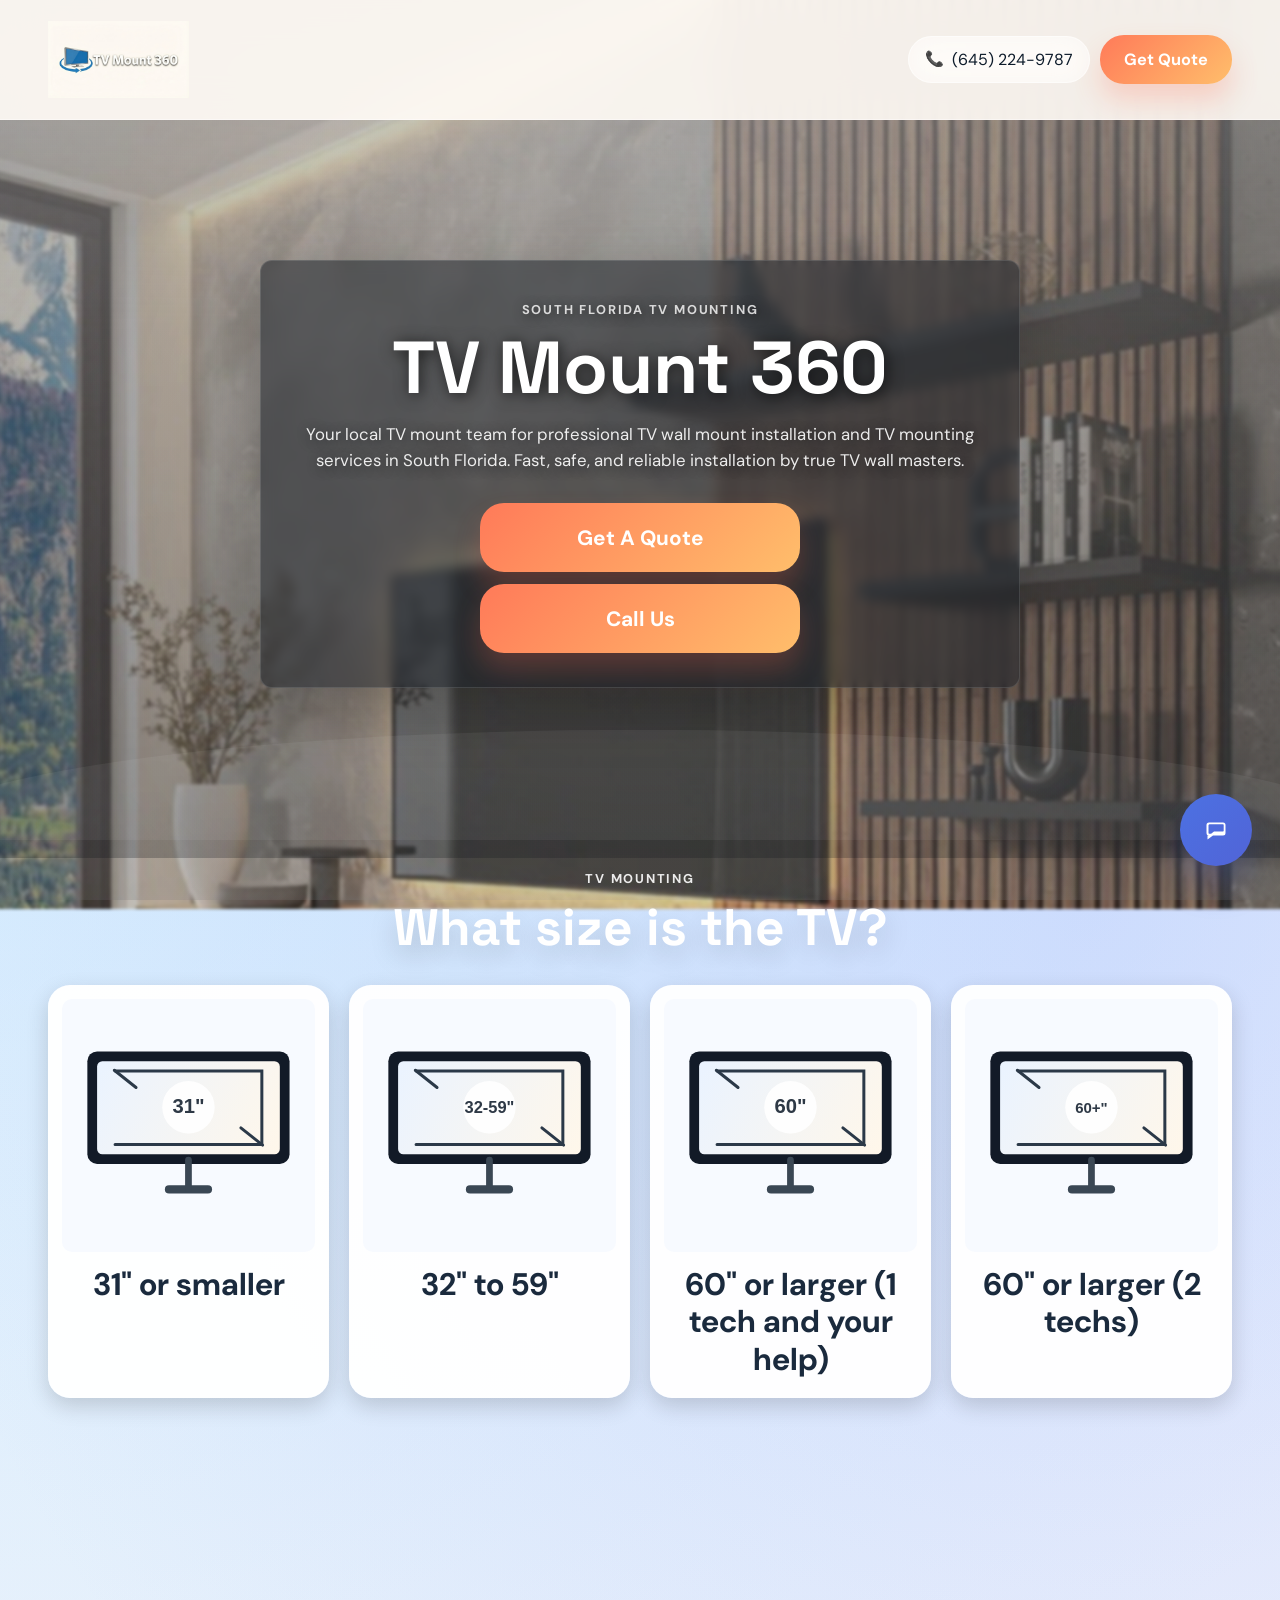
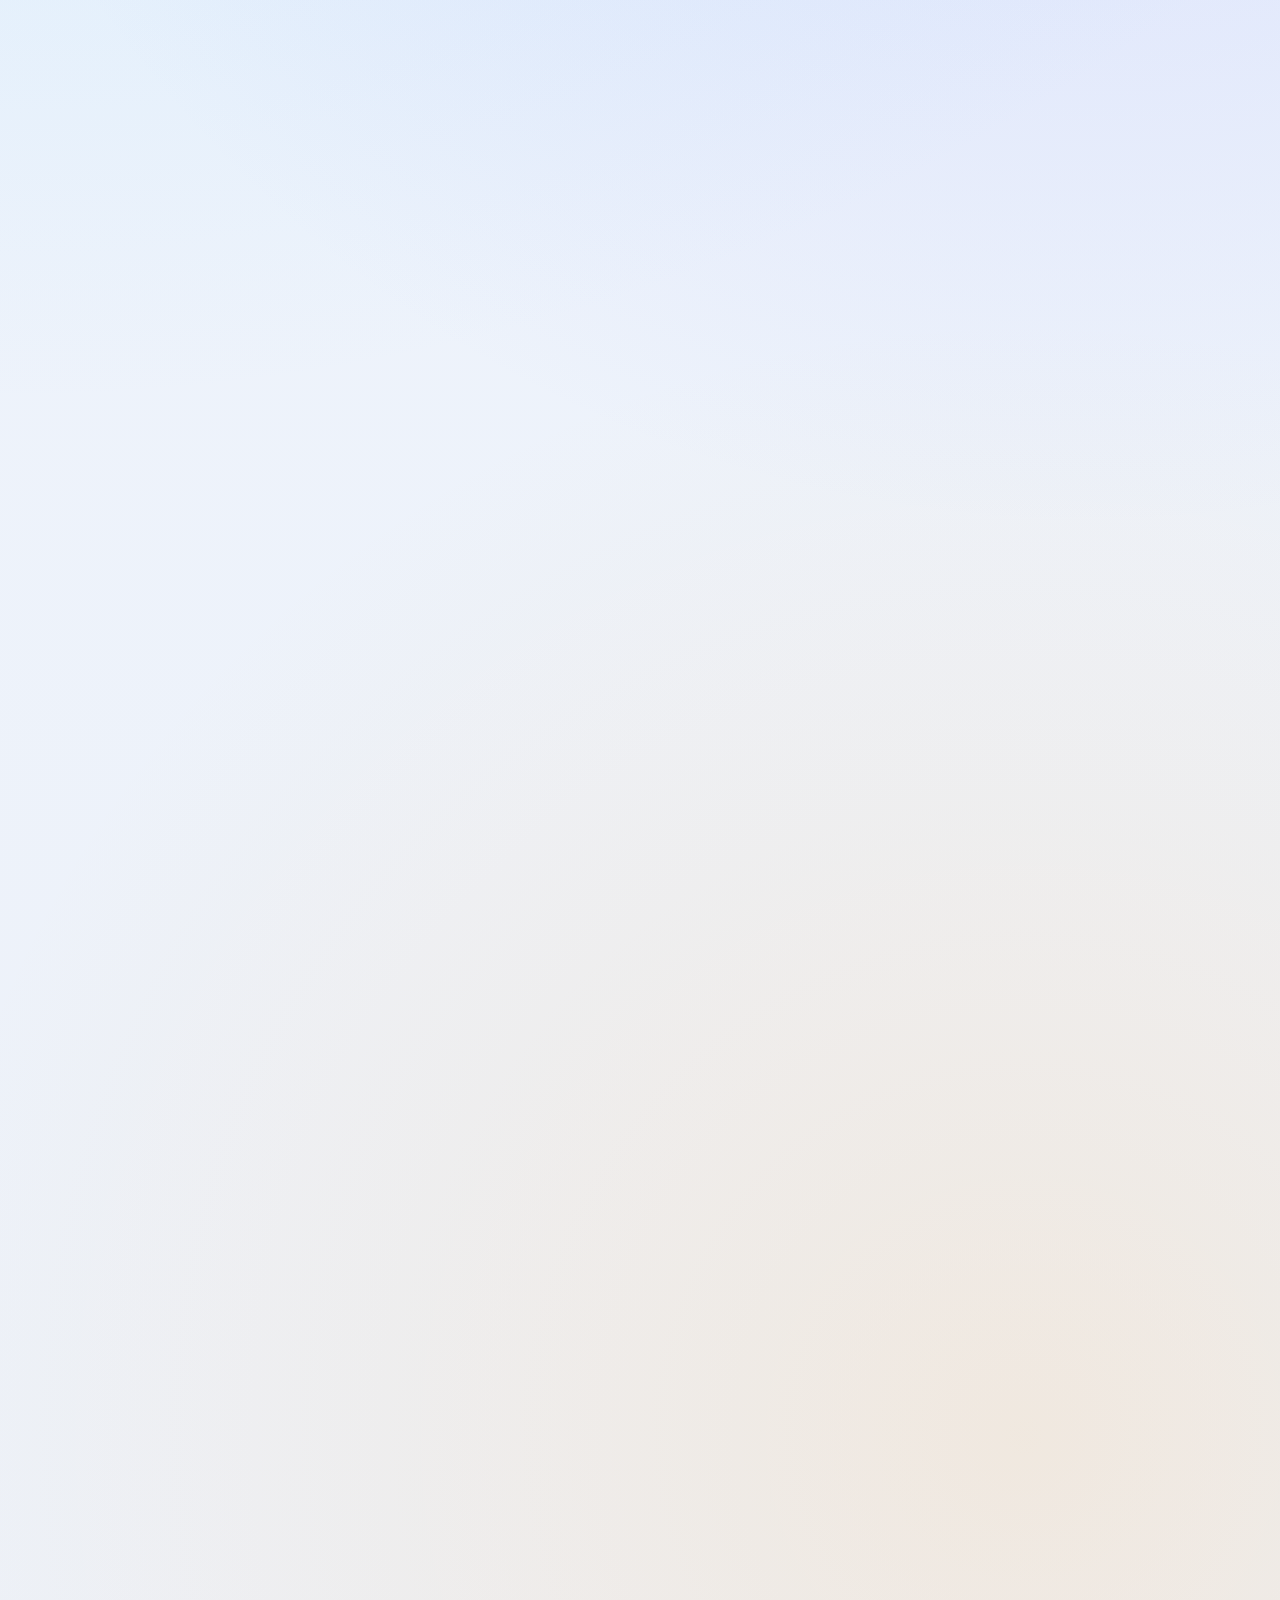
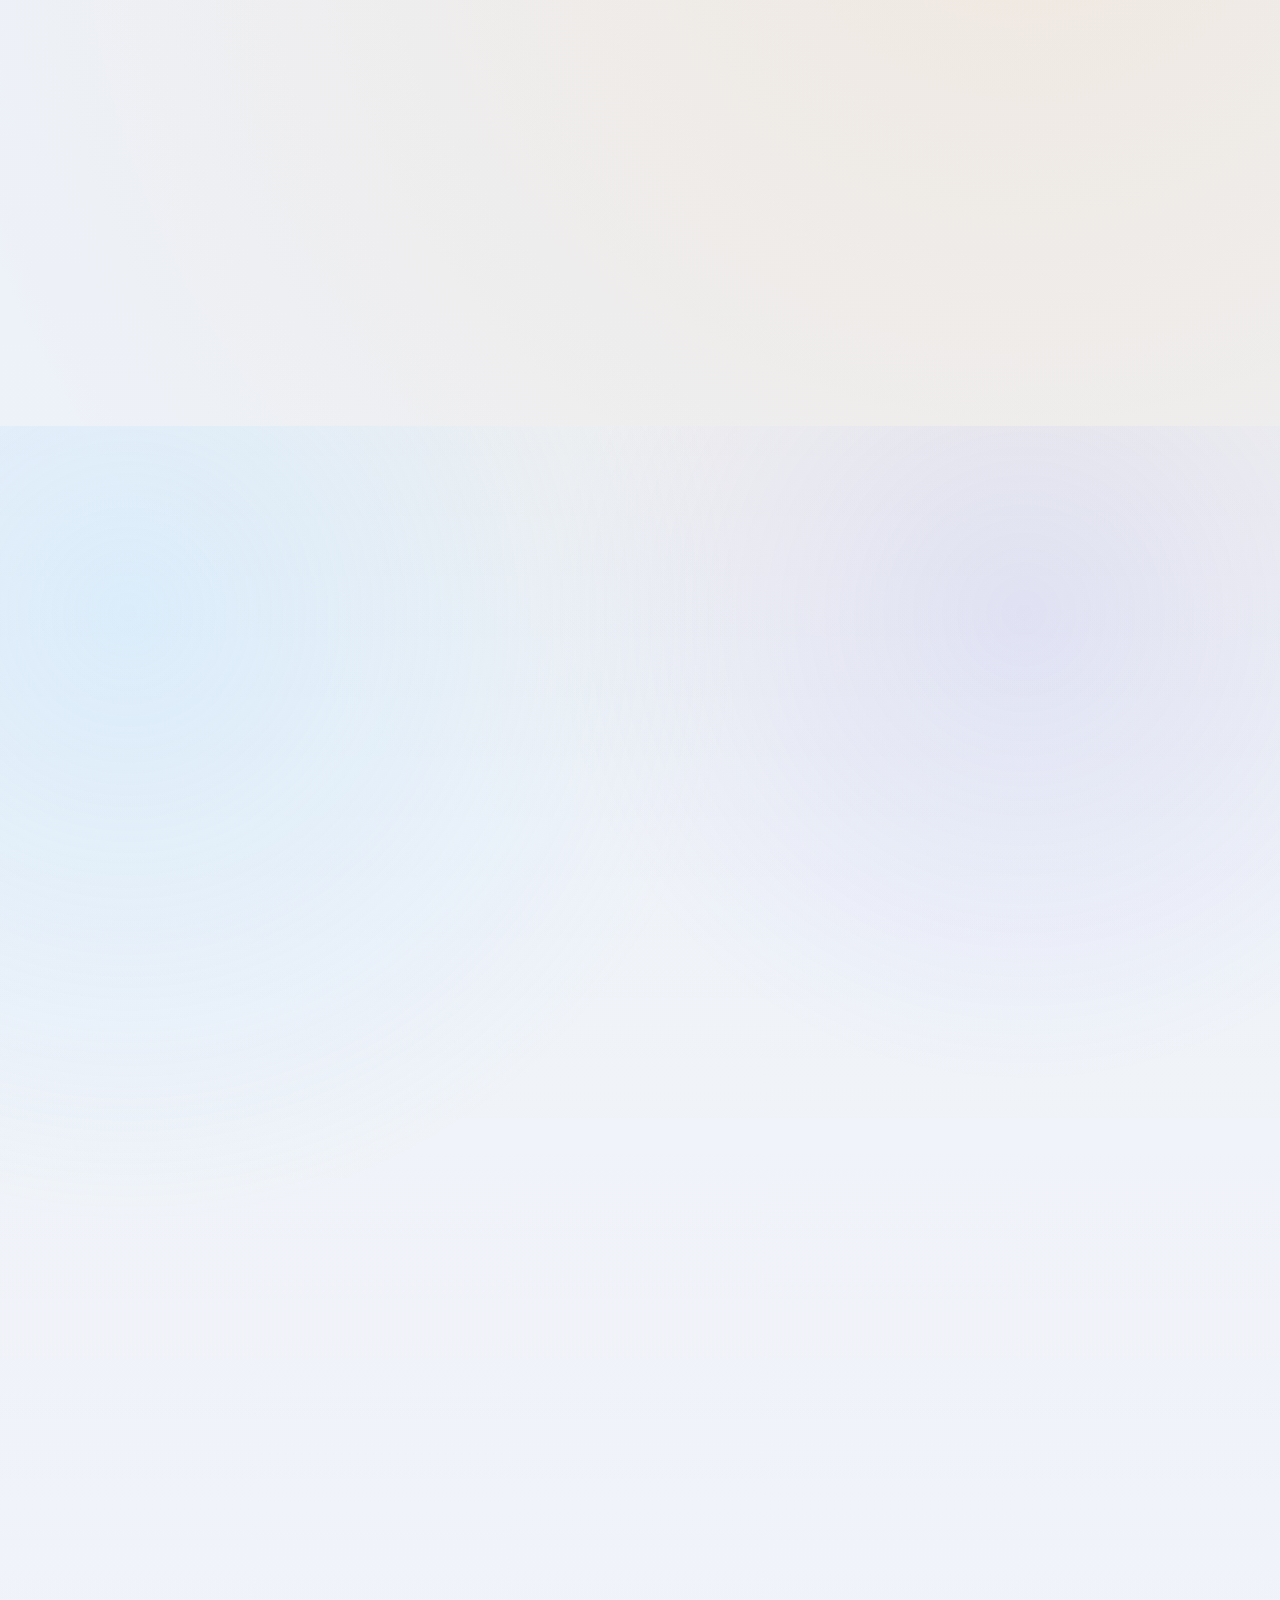
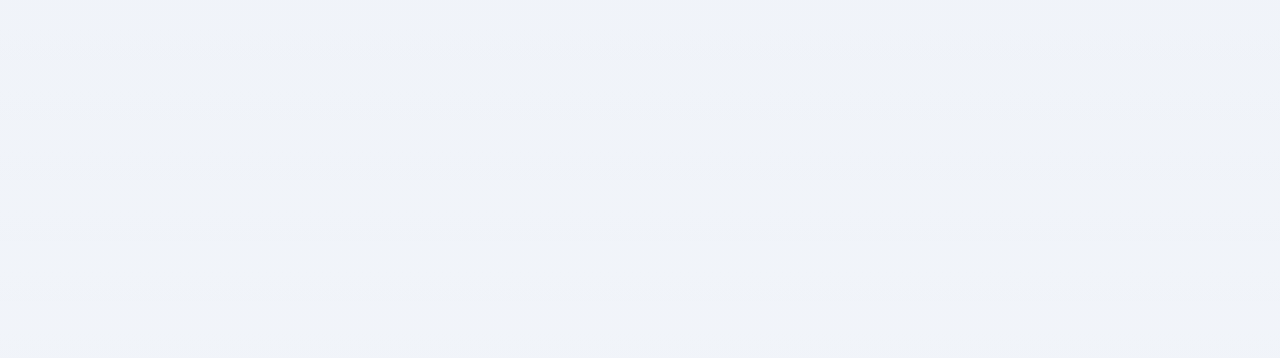
==== commit 332a3716: "Match hero call button to primary CTA" ====
--- a/index.html
+++ b/index.html
@@ -52,7 +52,7 @@
     <link rel="icon" type="image/png" href="assets/new_screen.png?v=20260401-1" />
     <link rel="shortcut icon" href="assets/new_screen.png?v=20260401-1" />
     <link rel="apple-touch-icon" href="assets/new_screen.png?v=20260401-1" />
-    <link rel="stylesheet" href="styles.css?v=20260401-3" />
+    <link rel="stylesheet" href="styles.css?v=20260401-4" />
     <!-- Google tag (Google Ads + GA4) -->
     <script async src="https://www.googletagmanager.com/gtag/js?id=AW-18039081910"></script>
     <script>
@@ -141,7 +141,7 @@
               <button class="button button-primary button-large" data-open-quote type="button">
                 Get A Quote
               </button>
-              <a class="button button-secondary button-large hero-call-button" href="tel:6452249787">
+              <a class="button button-primary button-large hero-call-button" href="tel:6452249787">
                 Call Us
               </a>
             </div>
--- a/styles.css
+++ b/styles.css
@@ -1414,13 +1414,6 @@
   text-align: center;
 }
 
-.hero-call-button {
-  color: #fff;
-  background: linear-gradient(135deg, rgba(24, 67, 112, 0.94), rgba(43, 118, 201, 0.94));
-  border: 1px solid rgba(255, 255, 255, 0.22);
-  box-shadow: 0 12px 24px rgba(8, 24, 42, 0.26);
-}
-
 .section-heading-centered {
   margin-left: auto;
   margin-right: auto;
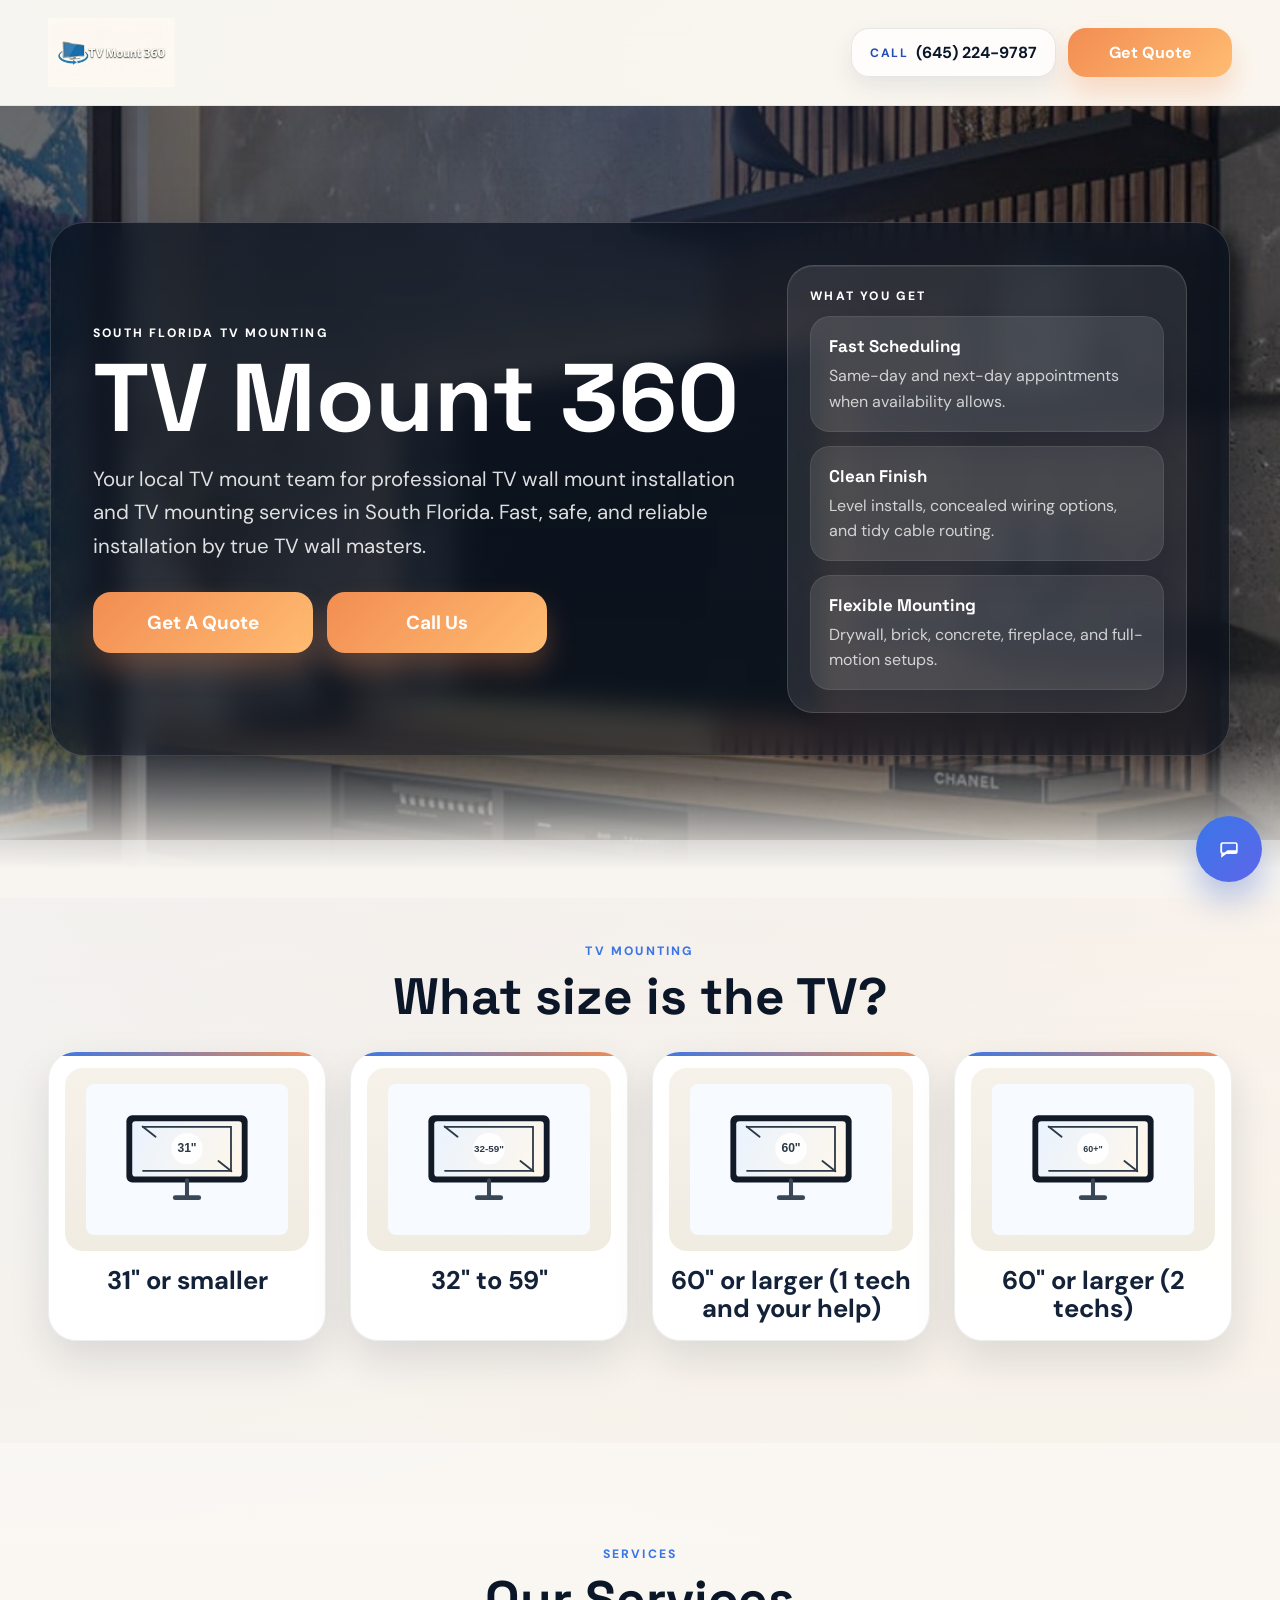
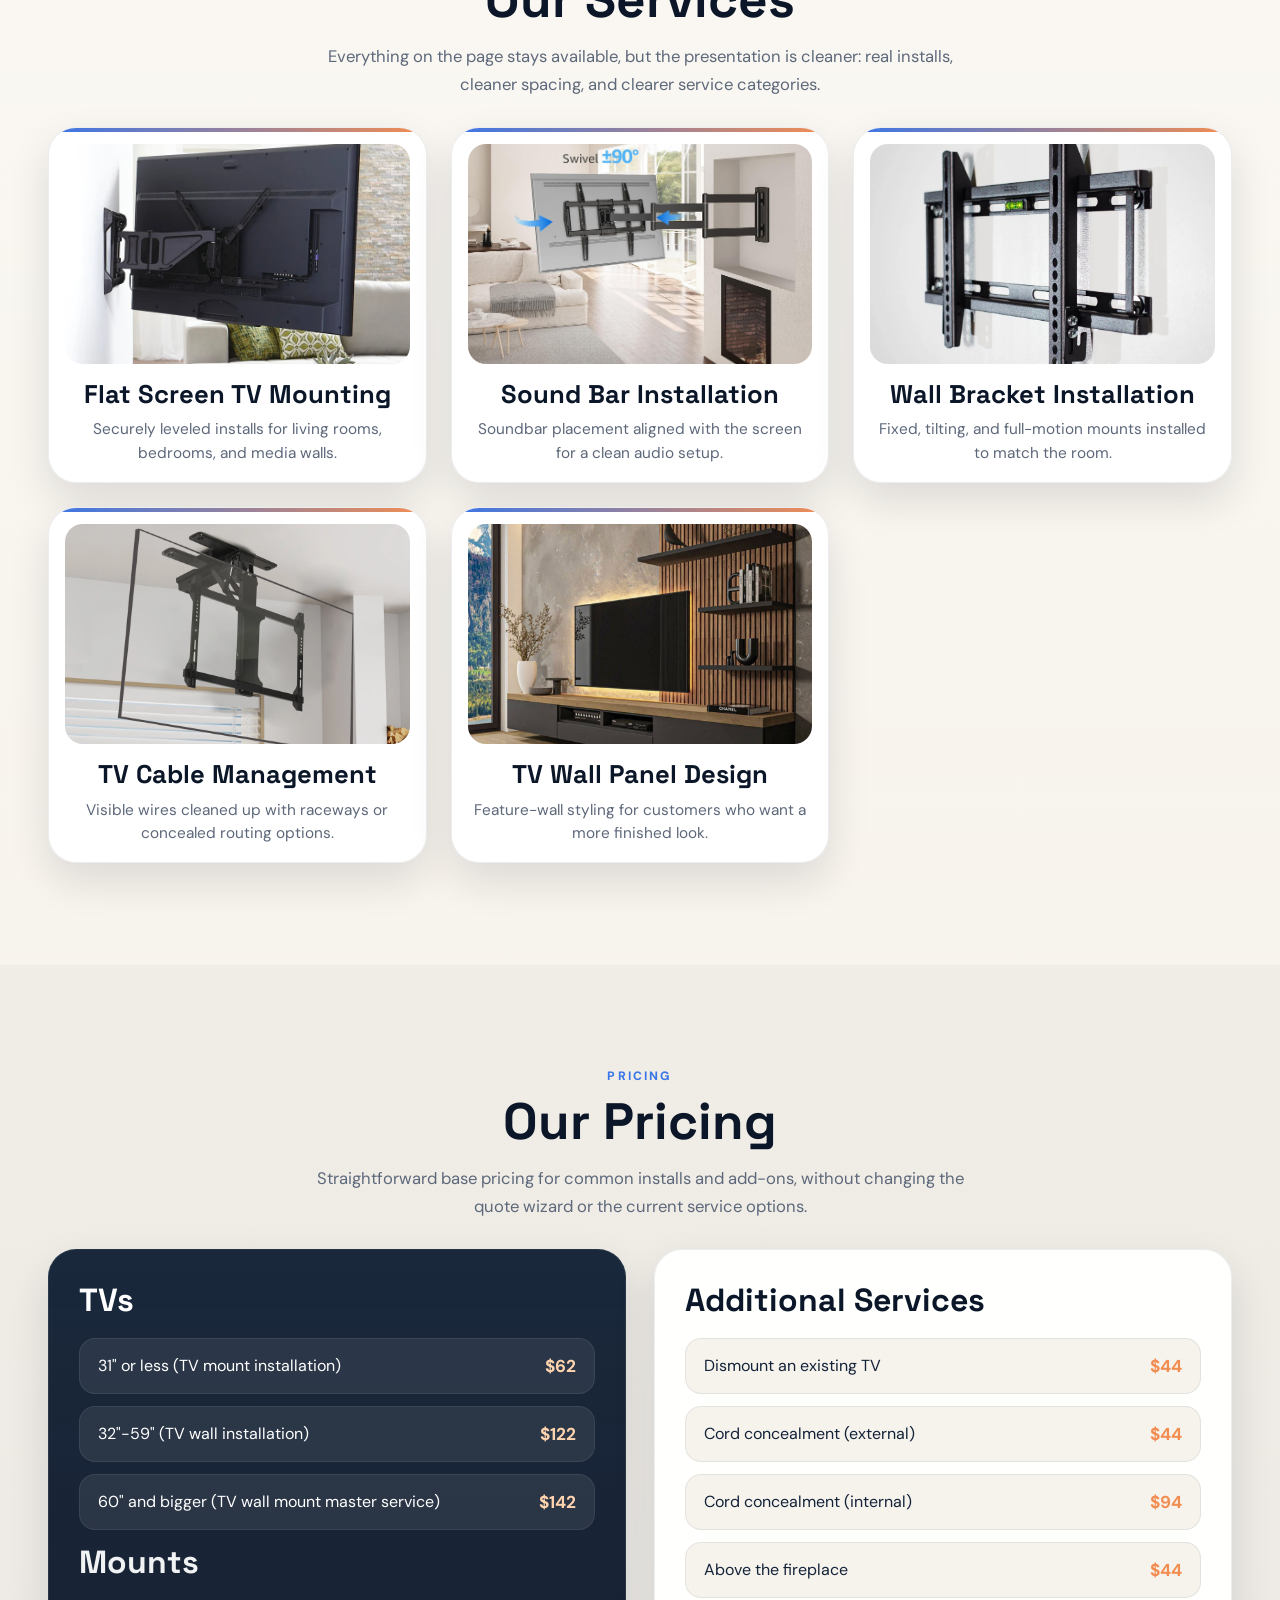
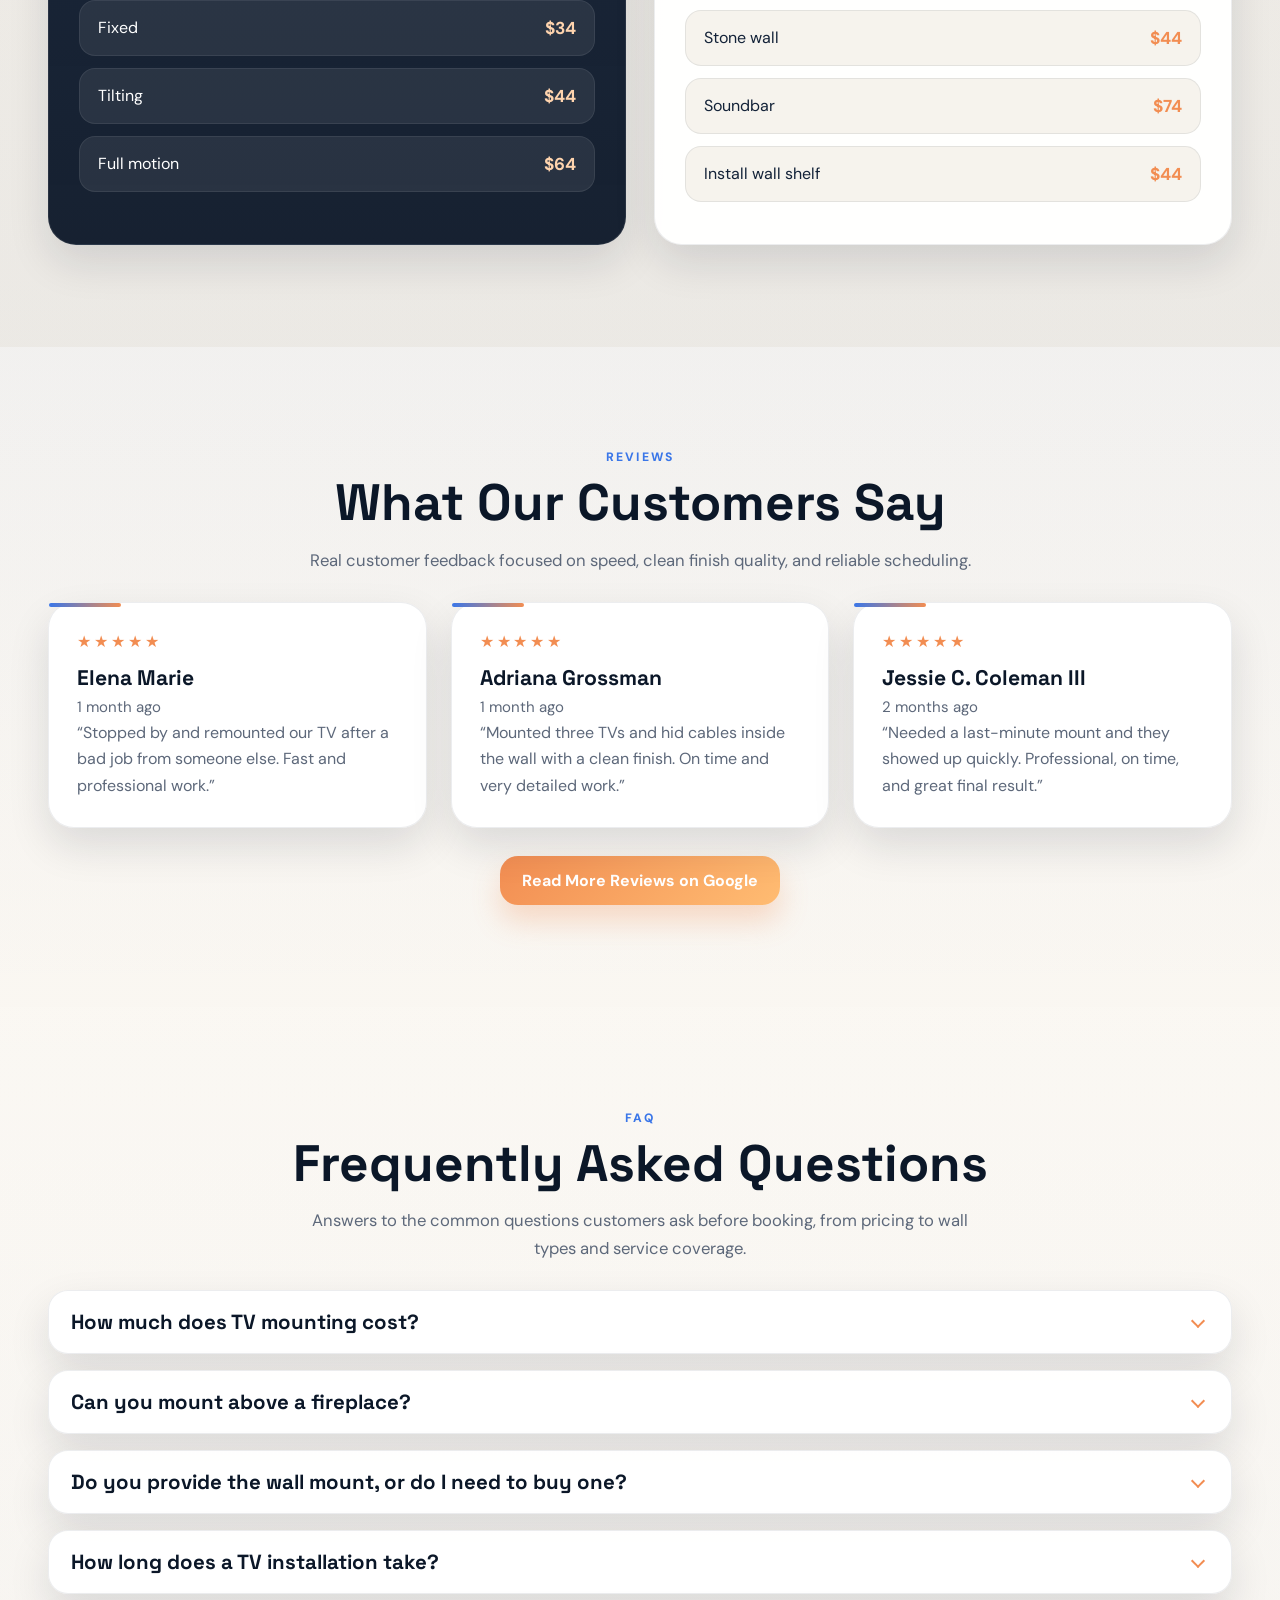
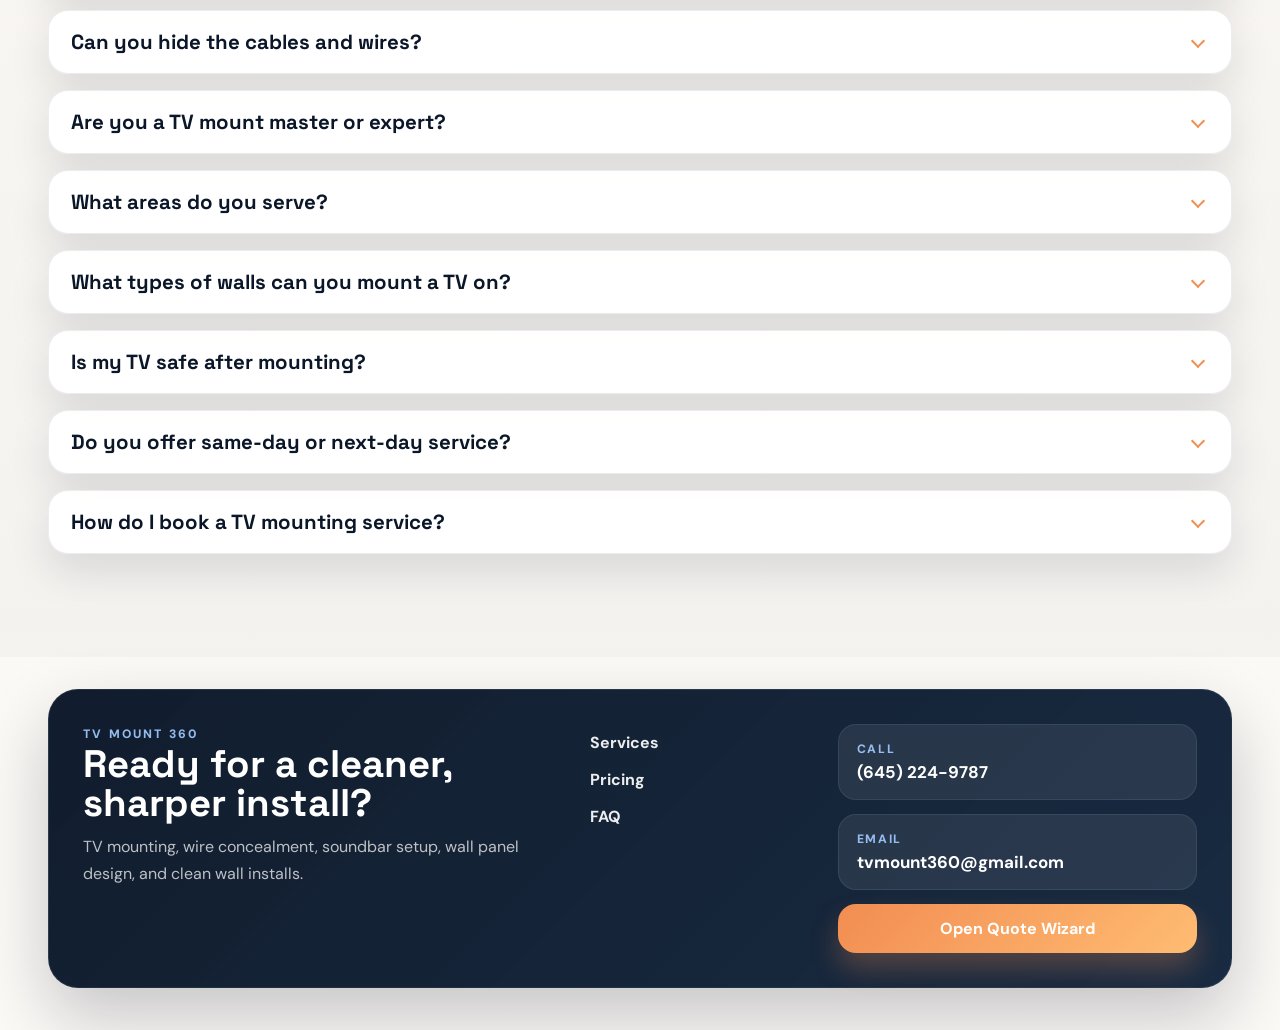
==== commit c165f799: "some updates" ====
--- a/index.html
+++ b/index.html
@@ -52,7 +52,7 @@
     <link rel="icon" type="image/png" href="assets/new_screen.png?v=20260401-1" />
     <link rel="shortcut icon" href="assets/new_screen.png?v=20260401-1" />
     <link rel="apple-touch-icon" href="assets/new_screen.png?v=20260401-1" />
-    <link rel="stylesheet" href="styles.css?v=20260401-4" />
+    <link rel="stylesheet" href="styles.css?v=20260410-1" />
     <!-- Google tag (Google Ads + GA4) -->
     <script async src="https://www.googletagmanager.com/gtag/js?id=AW-18039081910"></script>
     <script>
@@ -116,10 +116,10 @@
           />
         </a>
 
-        <p class="topbar-center-copy">Professional TV Mounting Services in Miami</p>
+        <p class="topbar-center-copy">TV mounting, concealment, and clean installs across South Florida</p>
 
         <div class="topbar-cta">
-          <a class="phone-chip" href="tel:6452249787">(645) 224-9787</a>
+          <a class="phone-chip" href="tel:+16452249787" data-call-trigger="+16452249787">(645) 224-9787</a>
           <button class="button button-primary topbar-quote" data-open-quote type="button">
             Get Quote
           </button>
@@ -129,21 +129,45 @@
       <main id="top" class="reference-layout">
         <section class="hero section">
           <div class="hero-overlay">
-            <p class="eyebrow">South Florida TV Mounting</p>
-            <h1><span>TV Mount 360</span></h1>
-            <p class="hero-text">
-              Your local TV mount team for professional TV wall mount installation and TV mounting
-              services in South Florida. Fast, safe, and reliable installation by true TV wall
-              masters.
-            </p>
-
-            <div class="hero-actions">
-              <button class="button button-primary button-large" data-open-quote type="button">
-                Get A Quote
-              </button>
-              <a class="button button-primary button-large hero-call-button" href="tel:6452249787">
-                Call Us
-              </a>
+            <div class="hero-layout">
+              <div class="hero-copy">
+                <p class="eyebrow">South Florida TV Mounting</p>
+                <h1><span>TV Mount 360</span></h1>
+                <p class="hero-text">
+                  Your local TV mount team for professional TV wall mount installation and TV mounting
+                  services in South Florida. Fast, safe, and reliable installation by true TV wall
+                  masters.
+                </p>
+
+                <div class="hero-actions">
+                  <button class="button button-primary button-large" data-open-quote type="button">
+                    Get A Quote
+                  </button>
+                  <a class="button button-primary button-large hero-call-button" href="tel:+16452249787" data-call-trigger="+16452249787">
+                    Call Us
+                  </a>
+                </div>
+              </div>
+
+              <aside class="hero-side" aria-label="Installation highlights">
+                <div class="hero-side-card">
+                  <p class="eyebrow">What You Get</p>
+                  <div class="hero-benefits">
+                    <article class="benefit-card">
+                      <h3>Fast Scheduling</h3>
+                      <p>Same-day and next-day appointments when availability allows.</p>
+                    </article>
+                    <article class="benefit-card">
+                      <h3>Clean Finish</h3>
+                      <p>Level installs, concealed wiring options, and tidy cable routing.</p>
+                    </article>
+                    <article class="benefit-card">
+                      <h3>Flexible Mounting</h3>
+                      <p>Drywall, brick, concrete, fireplace, and full-motion setups.</p>
+                    </article>
+                  </div>
+                </div>
+              </aside>
             </div>
           </div>
         </section>
@@ -198,6 +222,10 @@
           <div class="section-heading section-heading-centered">
             <p class="eyebrow">Services</p>
             <h2>Our Services</h2>
+            <p class="section-intro">
+              Everything on the page stays available, but the presentation is cleaner: real installs,
+              cleaner spacing, and clearer service categories.
+            </p>
           </div>
 
           <div class="service-grid">
@@ -211,6 +239,7 @@
                 decoding="async"
               />
               <h3>Flat Screen TV Mounting</h3>
+              <p>Securely leveled installs for living rooms, bedrooms, and media walls.</p>
             </article>
             <article class="service-card service-card-visual">
               <img
@@ -222,6 +251,7 @@
                 decoding="async"
               />
               <h3>Sound Bar Installation</h3>
+              <p>Soundbar placement aligned with the screen for a clean audio setup.</p>
             </article>
             <article class="service-card service-card-visual">
               <img
@@ -233,6 +263,7 @@
                 decoding="async"
               />
               <h3>Wall Bracket Installation</h3>
+              <p>Fixed, tilting, and full-motion mounts installed to match the room.</p>
             </article>
             <article class="service-card service-card-visual">
               <img
@@ -244,6 +275,7 @@
                 decoding="async"
               />
               <h3>TV Cable Management</h3>
+              <p>Visible wires cleaned up with raceways or concealed routing options.</p>
             </article>
             <article class="service-card service-card-visual">
               <img
@@ -255,6 +287,7 @@
                 decoding="async"
               />
               <h3>TV Wall Panel Design</h3>
+              <p>Feature-wall styling for customers who want a more finished look.</p>
             </article>
           </div>
         </section>
@@ -263,6 +296,10 @@
           <div class="section-heading section-heading-centered split-heading">
             <p class="eyebrow">Pricing</p>
             <h2>Our Pricing</h2>
+            <p class="section-intro">
+              Straightforward base pricing for common installs and add-ons, without changing the quote
+              wizard or the current service options.
+            </p>
           </div>
 
           <div class="pricing-layout">
@@ -301,6 +338,9 @@
           <div class="section-heading section-heading-centered">
             <p class="eyebrow">Reviews</p>
             <h2>What Our Customers Say</h2>
+            <p class="section-intro">
+              Real customer feedback focused on speed, clean finish quality, and reliable scheduling.
+            </p>
           </div>
 
           <div class="review-grid">
@@ -342,6 +382,10 @@
           <div class="section-heading section-heading-centered">
             <p class="eyebrow">FAQ</p>
             <h2>Frequently Asked Questions</h2>
+            <p class="section-intro">
+              Answers to the common questions customers ask before booking, from pricing to wall types
+              and service coverage.
+            </p>
           </div>
 
           <div class="faq-list">
@@ -449,8 +493,8 @@
         <div class="footer-main">
           <div class="footer-summary">
             <p class="eyebrow">TV Mount 360</p>
-            <h2>Ready for a clean TV mount installation?</h2>
-            <p>TV mounting, wire concealment, soundbar setup, and clean wall installs.</p>
+            <h2>Ready for a cleaner, sharper install?</h2>
+            <p>TV mounting, wire concealment, soundbar setup, wall panel design, and clean wall installs.</p>
           </div>
 
           <div class="footer-links">
@@ -460,7 +504,7 @@
           </div>
 
           <div class="footer-contact">
-            <a class="footer-contact-item" href="tel:6452249787">
+            <a class="footer-contact-item" href="tel:+16452249787" data-call-trigger="+16452249787">
               <span class="footer-contact-label">Call</span>
               <span class="footer-contact-value">(645) 224-9787</span>
             </a>
@@ -475,7 +519,7 @@
 
       <div class="contact-fab" data-contact-fab>
         <div class="contact-fab-panel" id="contactFabPanel" aria-hidden="true">
-          <a class="contact-fab-link contact-fab-link-call" href="tel:6452249787" aria-label="Call TV Mount 360">
+          <a class="contact-fab-link contact-fab-link-call" href="tel:+16452249787" data-call-trigger="+16452249787" aria-label="Call TV Mount 360">
             <span class="contact-fab-icon" aria-hidden="true">
               <svg viewBox="0 0 24 24" role="img" focusable="false">
                 <path d="M6.6 2.8c.4-.4 1-.5 1.5-.3l2.6 1.2c.7.3 1 .9.8 1.6l-.6 2.5c1.2 2.3 3 4.1 5.3 5.3l2.5-.6c.7-.2 1.4.1 1.6.8l1.2 2.6c.2.5.1 1.1-.3 1.5l-1.8 1.8c-.8.8-2 1.2-3.1 1-3.8-.8-7.2-2.8-9.9-5.5S2.7 11.6 1.9 7.8c-.2-1.1.2-2.2 1-3.1l1.7-1.9Z" />
@@ -630,6 +674,6 @@
       </form>
     </dialog>
 
-    <script src="script.js?v=20260401-1"></script>
+    <script src="script.js?v=20260410-1"></script>
   </body>
 </html>
--- a/styles.css
+++ b/styles.css
@@ -1,24 +1,34 @@
 :root {
-  --bg: #eff4fb;
-  --surface: rgba(255, 255, 255, 0.52);
-  --surface-strong: rgba(255, 255, 255, 0.74);
-  --ink: #0d1b2a;
-  --muted: #5c6d84;
-  --line: rgba(255, 255, 255, 0.44);
-  --teal: #0ea5a6;
-  --sky: #9ad7ff;
-  --coral: #ff7a59;
-  --gold: #ffbe6b;
-  --violet: #7c8bff;
-  --shadow: 0 28px 80px rgba(25, 45, 86, 0.12);
-  --radius-xl: 32px;
+  --bg: #f3efe7;
+  --bg-soft: #fbf8f3;
+  --surface: rgba(255, 255, 255, 0.82);
+  --surface-strong: rgba(255, 255, 255, 0.96);
+  --surface-dark: rgba(12, 20, 34, 0.82);
+  --ink: #132238;
+  --ink-strong: #0b1728;
+  --muted: #5d687a;
+  --muted-soft: #7d8797;
+  --line: rgba(19, 34, 56, 0.12);
+  --line-strong: rgba(19, 34, 56, 0.2);
+  --primary: #3a76e8;
+  --primary-deep: #234eb5;
+  --accent: #f28d52;
+  --accent-soft: #ffd4ae;
+  --success: #24b46b;
+  --shadow-lg: 0 28px 80px rgba(15, 23, 39, 0.12);
+  --shadow-md: 0 18px 42px rgba(15, 23, 39, 0.12);
+  --shadow-sm: 0 10px 24px rgba(15, 23, 39, 0.08);
+  --radius-xl: 34px;
   --radius-lg: 24px;
   --radius-md: 18px;
-  --max: 1200px;
+  --radius-sm: 14px;
+  --max: 1240px;
   --hero-background: url("assets/new_service-hero.jpg");
 }
 
-* {
+*,
+*::before,
+*::after {
   box-sizing: border-box;
 }
 
@@ -28,13 +38,12 @@
 
 body {
   margin: 0;
-  font-family: "Inter", "DM Sans", sans-serif;
+  font-family: "DM Sans", "Segoe UI", sans-serif;
   color: var(--ink);
   background:
-    radial-gradient(circle at top left, rgba(154, 215, 255, 0.5), transparent 26%),
-    radial-gradient(circle at 85% 12%, rgba(124, 139, 255, 0.22), transparent 18%),
-    radial-gradient(circle at 80% 40%, rgba(255, 190, 107, 0.18), transparent 24%),
-    linear-gradient(180deg, #eef5ff 0%, #edf1f8 46%, #f7f9fc 100%);
+    radial-gradient(circle at top left, rgba(58, 118, 232, 0.12), transparent 26%),
+    radial-gradient(circle at 82% 4%, rgba(242, 141, 82, 0.12), transparent 24%),
+    linear-gradient(180deg, #f4efe5 0%, #f8f4ed 48%, #fcfaf7 100%);
 }
 
 img {
@@ -54,16 +63,13 @@
 
 .site-shell {
   width: 100%;
-  margin: 0;
   min-height: 100vh;
-  background: linear-gradient(180deg, rgba(255, 255, 255, 0.28), rgba(255, 255, 255, 0.18));
-  overflow: hidden;
+  overflow: clip;
 }
 
 .topbar,
 .section,
-.footer,
-.trust-strip {
+.footer {
   padding-left: clamp(20px, 4vw, 48px);
   padding-right: clamp(20px, 4vw, 48px);
 }
@@ -71,171 +77,143 @@
 .topbar {
   position: sticky;
   top: 0;
-  z-index: 20;
+  z-index: 30;
   display: flex;
   align-items: center;
   justify-content: space-between;
   gap: 24px;
-  padding-top: 21px;
-  padding-bottom: 21px;
-  background: rgba(248, 251, 255, 0.86);
-  backdrop-filter: blur(22px) saturate(1.2);
-  border-bottom: 1px solid rgba(255, 255, 255, 0.42);
-  width: 100vw;
-  max-width: none;
-  margin-left: calc(50% - 50vw);
-  margin-right: calc(50% - 50vw);
+  width: 100%;
+  padding-top: 18px;
+  padding-bottom: 18px;
+  background: rgba(252, 249, 244, 0.84);
+  border-bottom: 1px solid rgba(19, 34, 56, 0.08);
+  backdrop-filter: blur(18px) saturate(1.08);
 }
 
 .brand {
   display: inline-flex;
   align-items: center;
-  gap: 0;
   min-width: 0;
 }
 
 .brand-logo {
   display: block;
   width: auto;
-  height: clamp(86px, 6.8vw, 122px);
-  max-width: min(40vw, 432px);
+  height: clamp(68px, 5.4vw, 98px);
+  max-width: min(34vw, 360px);
   object-fit: contain;
   object-position: left center;
-}
-
-.section-heading h2,
-.hero h1,
-.quote-step h2,
-.pricing-panel h3,
-.benefit-card h3,
-.service-card h3,
-.review-card h3 {
-  font-family: "Space Grotesk", sans-serif;
-}
-
-.desktop-nav,
-.topbar-cta,
-.hero-actions,
-.hero-points,
-.trust-strip,
-.pricing-layout,
-.benefit-grid,
-.gallery-grid,
-.review-grid,
-.footer,
-.footer-links,
-.quote-progress,
-.quote-nav,
-.summary-actions,
-.contact-actions {
-  display: flex;
-}
-
-.desktop-nav {
-  gap: 22px;
-  color: var(--muted);
 }
 
 .topbar-center-copy {
   position: absolute;
   left: 50%;
   transform: translateX(-50%);
-  max-width: min(46vw, 760px);
+  max-width: min(42vw, 620px);
   margin: 0;
-  color: #1a2a3d;
-  font-size: clamp(1rem, 1.55vw, 1.35rem);
+  color: #20344f;
+  font-family: "Space Grotesk", "DM Sans", sans-serif;
+  font-size: clamp(1rem, 1.35vw, 1.2rem);
   font-weight: 700;
   letter-spacing: 0.01em;
   white-space: nowrap;
   overflow: hidden;
   text-overflow: ellipsis;
-  text-align: center;
   pointer-events: none;
 }
 
-.desktop-nav a:hover,
-.footer a:hover {
-  color: var(--ink);
+.topbar-cta,
+.hero-actions,
+.footer-links,
+.quote-progress,
+.quote-nav,
+.summary-actions {
+  display: flex;
 }
 
 .topbar-cta {
-  gap: 14px;
   align-items: center;
+  gap: 12px;
   margin-left: auto;
-  margin-right: clamp(16px, 2vw, 28px);
 }
 
 .phone-chip,
 .button,
 .service-card,
 .pricing-panel,
-.benefit-card,
-.gallery-card,
 .review-card,
 .faq-list details,
-.contact-band,
 .quote-shell,
 .choice-card,
-.estimate-card {
-  border-radius: var(--radius-lg);
+.estimate-card,
+.footer-contact-item {
+  border-radius: var(--radius-md);
 }
 
 .phone-chip {
   display: inline-flex;
   align-items: center;
   gap: 8px;
-  padding: 14px 18px;
-  font-size: 1.08rem;
-  border: 1px solid rgba(255, 255, 255, 0.5);
-  background: rgba(255, 255, 255, 0.42);
-  backdrop-filter: blur(16px);
+  padding: 13px 18px;
+  color: var(--ink-strong);
+  font-weight: 700;
+  background: rgba(255, 255, 255, 0.78);
+  border: 1px solid rgba(19, 34, 56, 0.1);
+  box-shadow: var(--shadow-sm);
 }
 
 .phone-chip::before {
-  content: "📞";
-  font-size: 0.95rem;
-  line-height: 1;
+  content: "Call";
+  font-size: 0.76rem;
+  font-weight: 700;
+  letter-spacing: 0.12em;
+  text-transform: uppercase;
+  color: var(--primary-deep);
 }
 
 .button {
+  display: inline-flex;
+  align-items: center;
+  justify-content: center;
+  gap: 10px;
   border: 0;
-  cursor: pointer;
   padding: 14px 22px;
   font-weight: 700;
-  transition: transform 180ms ease, box-shadow 180ms ease, background 180ms ease;
+  cursor: pointer;
+  transition: transform 180ms ease, box-shadow 180ms ease, border-color 180ms ease, background 180ms ease;
+}
+
+.button:hover {
+  transform: translateY(-2px);
+}
+
+.button-primary {
+  color: #fff;
+  background: linear-gradient(135deg, var(--accent), #ffbc72);
+  box-shadow: 0 16px 28px rgba(242, 141, 82, 0.28);
+}
+
+.button-secondary {
+  color: var(--ink-strong);
+  background: rgba(255, 255, 255, 0.88);
+  border: 1px solid rgba(19, 34, 56, 0.12);
+  box-shadow: var(--shadow-sm);
+}
+
+.button-large {
+  min-height: 60px;
+  padding: 18px 32px;
+  font-size: 1.18rem;
 }
 
 .topbar-quote {
-  padding: 17px 32px;
-  font-size: 1.18rem;
-}
-
-.button:hover {
-  transform: translateY(-1px);
-}
-
-.button-primary {
-  color: white;
-  background: linear-gradient(135deg, var(--coral), var(--gold));
-  box-shadow: 0 16px 28px rgba(255, 106, 77, 0.24);
-}
-
-.button-secondary {
-  color: var(--ink);
-  background: rgba(255, 255, 255, 0.44);
-  border: 1px solid rgba(255, 255, 255, 0.48);
-  backdrop-filter: blur(16px);
-}
-
-.button-large {
-  padding: 21px 36px;
-  font-size: 1.3rem;
+  min-width: 164px;
 }
 
 .contact-fab {
   position: fixed;
-  right: max(clamp(14px, 2.2vw, 30px), env(safe-area-inset-right));
-  bottom: max(clamp(18px, 2.8vw, 34px), env(safe-area-inset-bottom));
+  right: max(18px, env(safe-area-inset-right));
+  bottom: max(18px, env(safe-area-inset-bottom));
   z-index: 42;
   display: flex;
   flex-direction: column;
@@ -247,7 +225,7 @@
   display: grid;
   gap: 12px;
   opacity: 0;
-  transform: translateY(10px) scale(0.96);
+  transform: translateY(8px) scale(0.96);
   transform-origin: bottom right;
   pointer-events: none;
   transition: opacity 180ms ease, transform 180ms ease;
@@ -264,81 +242,69 @@
   display: inline-flex;
   align-items: center;
   justify-content: center;
-  border: 0;
-  text-decoration: none;
 }
 
 .contact-fab-link {
-  gap: 14px;
-  min-width: 220px;
-  padding: 12px 14px 12px 12px;
+  gap: 12px;
+  min-width: 210px;
+  padding: 10px 14px 10px 10px;
   border-radius: 999px;
-  background: rgba(255, 255, 255, 0.96);
-  box-shadow: 0 14px 28px rgba(11, 24, 39, 0.16);
-  backdrop-filter: blur(18px);
-  color: #102741;
-}
-
-.contact-fab-link:hover {
-  transform: translateY(-1px);
+  color: var(--ink-strong);
+  background: rgba(255, 255, 255, 0.94);
+  border: 1px solid rgba(19, 34, 56, 0.08);
+  box-shadow: var(--shadow-md);
+  backdrop-filter: blur(14px);
 }
 
 .contact-fab-icon {
-  width: 48px;
-  height: 48px;
-  flex: 0 0 48px;
+  width: 46px;
+  height: 46px;
+  flex: 0 0 46px;
   display: inline-flex;
   align-items: center;
   justify-content: center;
   border-radius: 50%;
   color: #fff;
-  box-shadow: 0 10px 18px rgba(16, 39, 65, 0.18);
 }
 
 .contact-fab-icon svg,
 .contact-fab-toggle svg {
-  width: 24px;
-  height: 24px;
+  width: 22px;
+  height: 22px;
   fill: currentColor;
 }
 
 .contact-fab-label {
-  font-size: 1.02rem;
+  font-size: 0.98rem;
   font-weight: 700;
-  letter-spacing: 0.01em;
 }
 
 .contact-fab-link-call .contact-fab-icon {
-  background: linear-gradient(135deg, #16385f, #2a74c9);
+  background: linear-gradient(135deg, var(--primary-deep), var(--primary));
 }
 
 .contact-fab-link-whatsapp .contact-fab-icon {
-  background: linear-gradient(135deg, #1ac767, #15a653);
+  background: linear-gradient(135deg, #17c35d, #0f9f4a);
 }
 
 .contact-fab-link-instagram .contact-fab-icon {
-  background: linear-gradient(135deg, #ff6a59, #f4a126);
+  background: linear-gradient(135deg, #ff7d48, #f8ae3b);
 }
 
 .contact-fab-link-facebook .contact-fab-icon {
-  background: linear-gradient(135deg, #3a63db, #2247af);
+  background: linear-gradient(135deg, #2d56d6, #3d7eff);
 }
 
 .contact-fab-toggle {
   position: relative;
-  width: 72px;
-  height: 72px;
+  width: 66px;
+  height: 66px;
+  border: 0;
   border-radius: 50%;
+  color: #fff;
   cursor: pointer;
-  color: #fff;
-  background: linear-gradient(135deg, #4c71e2, #5164d7);
-  box-shadow: 0 18px 36px rgba(52, 82, 182, 0.3);
-  transition: transform 180ms ease, box-shadow 180ms ease;
-}
-
-.contact-fab-toggle:hover {
-  transform: translateY(-1px);
-  box-shadow: 0 22px 38px rgba(52, 82, 182, 0.34);
+  background: linear-gradient(135deg, var(--primary), #5d66ea);
+  box-shadow: 0 18px 34px rgba(47, 90, 198, 0.34);
 }
 
 .contact-fab-toggle-icon {
@@ -352,12 +318,12 @@
 
 .contact-fab-toggle-close {
   opacity: 0;
-  transform: rotate(-12deg) scale(0.84);
+  transform: rotate(-14deg) scale(0.86);
 }
 
 .contact-fab.is-open .contact-fab-toggle-open {
   opacity: 0;
-  transform: rotate(12deg) scale(0.84);
+  transform: rotate(14deg) scale(0.86);
 }
 
 .contact-fab.is-open .contact-fab-toggle-close {
@@ -366,525 +332,568 @@
 }
 
 .section {
-  padding-top: 84px;
-  padding-bottom: 84px;
-}
-
-.hero {
-  display: grid;
-  grid-template-columns: 1.02fr 0.98fr;
-  gap: 48px;
-  align-items: center;
-  padding-top: 56px;
+  padding-top: clamp(68px, 8vw, 104px);
+  padding-bottom: clamp(68px, 8vw, 104px);
+}
+
+.section-heading,
+.size-grid,
+.service-grid,
+.pricing-layout,
+.review-grid,
+.faq-list,
+.footer-main {
+  max-width: var(--max);
+  margin-left: auto;
+  margin-right: auto;
+}
+
+.section-heading {
+  margin-bottom: 28px;
+}
+
+.section-heading-centered {
+  text-align: center;
+}
+
+.section-heading h2,
+.hero h1,
+.pricing-panel h3,
+.service-card h3,
+.review-card h3,
+.quote-step h2,
+.benefit-card h3,
+.footer-summary h2 {
+  margin: 0;
+  font-family: "Space Grotesk", "DM Sans", sans-serif;
+  color: var(--ink-strong);
+}
+
+.section-heading h2 {
+  font-size: clamp(2.1rem, 4vw, 3.5rem);
+  line-height: 1.02;
+}
+
+.section-intro {
+  max-width: 42rem;
+  margin: 16px auto 0;
+  color: var(--muted);
+  font-size: 1.04rem;
+  line-height: 1.7;
 }
 
 .eyebrow {
   margin: 0 0 12px;
-  color: var(--teal);
-  font-weight: 700;
+  color: var(--primary);
+  font-weight: 800;
+  font-size: 0.76rem;
+  letter-spacing: 0.18em;
   text-transform: uppercase;
-  letter-spacing: 0.14em;
-  font-size: 0.8rem;
+}
+
+.hero {
+  position: relative;
+  display: flex;
+  align-items: center;
+  justify-content: center;
+  min-height: min(88vh, 920px);
+  padding-top: 70px;
+  padding-bottom: 96px;
+  background:
+    linear-gradient(135deg, rgba(7, 16, 31, 0.62), rgba(7, 16, 31, 0.34)),
+    radial-gradient(circle at top center, rgba(58, 118, 232, 0.28), rgba(58, 118, 232, 0) 36%),
+    var(--hero-background) center center / cover no-repeat;
+}
+
+.hero::after {
+  content: "";
+  position: absolute;
+  inset: auto 0 0;
+  height: 160px;
+  background: linear-gradient(180deg, rgba(243, 239, 231, 0), var(--bg) 82%);
+  pointer-events: none;
+}
+
+.hero-overlay {
+  position: relative;
+  z-index: 1;
+  width: min(100%, 1180px);
+  padding: clamp(28px, 4vw, 42px);
+  color: #fff;
+  background:
+    linear-gradient(180deg, rgba(10, 18, 31, 0.74), rgba(10, 18, 31, 0.58));
+  border: 1px solid rgba(255, 255, 255, 0.16);
+  border-radius: var(--radius-xl);
+  box-shadow: 0 34px 80px rgba(6, 11, 21, 0.34);
+  backdrop-filter: blur(14px);
+}
+
+.hero-layout {
+  display: grid;
+  grid-template-columns: minmax(0, 1.5fr) minmax(280px, 0.9fr);
+  gap: 28px;
+  align-items: stretch;
+}
+
+.hero-copy {
+  display: flex;
+  flex-direction: column;
+  justify-content: center;
+  text-align: left;
+}
+
+.hero .eyebrow,
+.hero h1,
+.hero-text {
+  color: #fff;
 }
 
 .hero h1 {
-  margin: 0;
-  font-size: clamp(2.8rem, 5vw, 5.2rem);
-  line-height: 0.98;
-  max-width: 12ch;
+  font-size: clamp(3.2rem, 9vw, 6rem);
+  line-height: 0.95;
 }
 
 .hero-text,
-.section-heading p,
-.benefit-card p,
-.service-card p,
 .review-card p,
 .faq-list p,
 .footer p {
+  margin: 0;
   color: var(--muted);
   line-height: 1.65;
 }
 
 .hero-text {
-  font-size: 1.12rem;
-  max-width: 58ch;
-  margin: 22px 0 0;
+  max-width: 44rem;
+  margin: 18px 0 0;
+  color: rgba(255, 255, 255, 0.86);
+  font-size: clamp(1.03rem, 1.8vw, 1.28rem);
 }
 
 .hero-actions {
+  justify-content: flex-start;
+  align-items: center;
   gap: 14px;
-  margin: 28px 0 24px;
+  margin-top: 28px;
   flex-wrap: wrap;
 }
 
-.hero-points {
-  flex-wrap: wrap;
-  gap: 12px;
-  padding: 0;
+.hero-actions .button {
+  min-width: 220px;
+}
+
+.section-heading .eyebrow {
+  color: var(--primary);
+}
+
+.hero-side {
+  display: flex;
+}
+
+.hero-side-card {
+  width: 100%;
+  padding: 22px;
+  background: rgba(255, 255, 255, 0.1);
+  border: 1px solid rgba(255, 255, 255, 0.14);
+  border-radius: 26px;
+  box-shadow: inset 0 1px 0 rgba(255, 255, 255, 0.08);
+}
+
+.hero-benefits {
+  display: grid;
+  gap: 14px;
+}
+
+.benefit-card {
+  padding: 18px 18px 16px;
+  border-radius: 20px;
+  background: rgba(255, 255, 255, 0.1);
+  border: 1px solid rgba(255, 255, 255, 0.08);
+  box-shadow: 0 18px 28px rgba(7, 16, 31, 0.12);
+}
+
+.benefit-card h3 {
+  color: #fff;
+  font-size: 1.06rem;
+  margin-bottom: 6px;
+}
+
+.benefit-card p {
   margin: 0;
-  list-style: none;
-}
-
-.hero-points li {
-  padding: 12px 14px;
-  border-radius: 999px;
-  background: rgba(255, 255, 255, 0.62);
-  border: 1px solid rgba(16, 32, 51, 0.08);
-}
-
-.hero-stage {
+  color: rgba(255, 255, 255, 0.76);
+  line-height: 1.6;
+}
+
+.size-selector {
   position: relative;
-  min-height: 640px;
-  border-radius: 36px;
-  overflow: hidden;
+  margin-top: -58px;
+  z-index: 2;
   background:
-    linear-gradient(180deg, rgba(255, 255, 255, 0.14), rgba(255, 255, 255, 0.04)),
-    radial-gradient(circle at 78% 25%, rgba(255, 190, 107, 0.18), transparent 18%),
-    radial-gradient(circle at 22% 18%, rgba(154, 215, 255, 0.2), transparent 24%),
-    linear-gradient(145deg, rgba(255, 255, 255, 0.32), rgba(255, 255, 255, 0.14));
-  border: 1px solid rgba(255, 255, 255, 0.4);
-  backdrop-filter: blur(16px);
-}
-
-.stage-glow,
-.stage-panel,
-.tv-frame,
-.console,
-.decor {
-  position: absolute;
-}
-
-.stage-glow {
-  inset: auto auto 40px 50%;
-  width: 420px;
-  height: 420px;
-  transform: translateX(-50%);
-  border-radius: 50%;
-  background: radial-gradient(circle, rgba(255, 192, 120, 0.38), rgba(255, 192, 120, 0));
-}
-
-.stage-panel {
-  left: 50%;
-  top: 110px;
-  width: min(100%, 520px);
-  height: 360px;
-  transform: translateX(-50%);
-  border-radius: 32px;
-  background: linear-gradient(180deg, rgba(255, 255, 255, 0.22), rgba(255, 255, 255, 0.08));
-  border: 1px solid rgba(255, 255, 255, 0.3);
-  backdrop-filter: blur(20px);
-}
-
-.tv-frame {
-  left: 50%;
-  top: 130px;
-  width: min(82%, 480px);
-  aspect-ratio: 16 / 9;
-  transform: translateX(-50%);
-  padding: 14px;
-  border-radius: 26px;
-  background: #101820;
-  box-shadow: 0 24px 60px rgba(0, 0, 0, 0.24);
-}
-
-.tv-screen {
-  height: 100%;
-  border-radius: 16px;
-  background:
-    radial-gradient(circle at 20% 10%, rgba(130, 215, 233, 0.3), transparent 30%),
-    radial-gradient(circle at 82% 18%, rgba(255, 179, 71, 0.22), transparent 20%),
-    linear-gradient(135deg, #102d45 0%, #143957 42%, #274d67 100%);
-  color: white;
+    linear-gradient(180deg, rgba(255, 255, 255, 0.42), rgba(255, 255, 255, 0.18));
+}
+
+.size-grid,
+.service-grid,
+.review-grid {
+  display: grid;
+  gap: 24px;
+}
+
+.size-grid {
+  grid-template-columns: repeat(4, minmax(0, 1fr));
+}
+
+.service-grid {
+  grid-template-columns: repeat(3, minmax(0, 1fr));
+}
+
+#services .service-grid {
+  grid-template-columns: repeat(3, minmax(0, 1fr));
+}
+
+.size-card,
+.service-card-visual,
+.pricing-panel,
+.review-card,
+#faq .faq-list details,
+.footer-main {
+  background: var(--surface-strong);
+  border: 1px solid rgba(19, 34, 56, 0.08);
+  box-shadow: var(--shadow-md);
+}
+
+.size-card,
+.service-card-visual {
+  position: relative;
   display: flex;
   flex-direction: column;
-  justify-content: space-between;
-  padding: 18px;
-}
-
-.screen-ui {
-  display: flex;
-  gap: 8px;
-}
-
-.screen-ui span {
-  width: 44px;
-  height: 6px;
-  border-radius: 999px;
-  background: rgba(255, 255, 255, 0.2);
-}
-
-.tv-screen p {
-  margin: 0;
-  font-family: "Space Grotesk", sans-serif;
-  font-size: clamp(1.7rem, 3vw, 2.8rem);
-}
-
-.soundbar {
-  position: absolute;
-  left: 50%;
-  bottom: -26px;
-  width: 58%;
-  height: 14px;
-  transform: translateX(-50%);
-  border-radius: 999px;
-  background: linear-gradient(90deg, #152331, #2a3947);
-}
-
-.console {
-  left: 50%;
-  bottom: 0;
-  width: 88%;
-  height: 120px;
-  transform: translateX(-50%);
-  border-radius: 24px 24px 0 0;
-  background: rgba(255, 255, 255, 0.22);
-  border: 1px solid rgba(255, 255, 255, 0.34);
-  backdrop-filter: blur(18px);
-  box-shadow: inset 0 1px 0 rgba(255, 255, 255, 0.34);
-}
-
-.decor {
-  bottom: 100px;
-  width: 54px;
-  background: rgba(255, 255, 255, 0.44);
-  border: 1px solid rgba(255, 255, 255, 0.28);
-  backdrop-filter: blur(14px);
-}
-
-.decor-left {
-  left: 100px;
-  height: 92px;
-  border-radius: 26px 26px 10px 10px;
-}
-
-.decor-right {
-  right: 92px;
-  height: 74px;
-  border-radius: 26px 26px 10px 10px;
-}
-
-.floating-card {
-  position: absolute;
-  display: grid;
-  gap: 6px;
-  padding: 18px 20px;
-  border-radius: 22px;
-  background: rgba(255, 255, 255, 0.4);
-  border: 1px solid rgba(255, 255, 255, 0.52);
-  backdrop-filter: blur(20px) saturate(1.2);
-  box-shadow: var(--shadow);
-}
-
-.floating-card span {
-  color: var(--muted);
-  font-size: 0.9rem;
-}
-
-.floating-card strong {
-  font-size: 1rem;
-}
-
-.stats-card {
-  left: 28px;
-  top: 30px;
-}
-
-.badge-card {
-  right: 28px;
-  bottom: 28px;
-}
-
-.trust-strip {
-  gap: 18px;
-  justify-content: space-between;
-  padding-top: 12px;
-  padding-bottom: 12px;
-  flex-wrap: wrap;
-  border-top: 1px solid rgba(255, 255, 255, 0.38);
-  border-bottom: 1px solid rgba(255, 255, 255, 0.38);
-  background: rgba(255, 255, 255, 0.2);
-  backdrop-filter: blur(18px);
-}
-
-.trust-strip div {
-  display: grid;
-  gap: 4px;
-}
-
-.trust-strip span {
-  color: var(--muted);
-}
-
-.section-heading {
-  max-width: 760px;
-  margin-bottom: 30px;
-}
-
-.section-heading h2 {
-  margin: 0;
-  font-size: clamp(2rem, 4vw, 3.4rem);
-  line-height: 1.05;
-}
-
-.service-grid,
-.benefit-grid,
-.review-grid {
-  display: grid;
-  gap: 20px;
-}
-
-.service-grid {
-  grid-template-columns: repeat(3, minmax(0, 1fr));
-}
-
-.service-card,
-.pricing-panel,
-.benefit-card,
-.review-card,
-.gallery-card,
-.faq-list details,
-.contact-band {
-  background: rgba(255, 255, 255, 0.42);
-  border: 1px solid rgba(255, 255, 255, 0.52);
-  backdrop-filter: blur(20px) saturate(1.15);
-  box-shadow: var(--shadow);
-}
-
-.service-card,
-.benefit-card,
-.review-card {
-  padding: 28px;
-}
-
-.service-card {
-  min-height: 200px;
-  position: relative;
   overflow: hidden;
-}
-
-.service-card::after {
+  padding: 16px;
+  border-radius: 28px;
+}
+
+.size-card::before,
+.service-card-visual::before {
   content: "";
   position: absolute;
-  inset: auto -40px -40px auto;
-  width: 140px;
-  height: 140px;
-  border-radius: 50%;
-  opacity: 0.18;
-}
-
-.accent-coral::after {
-  background: var(--coral);
-}
-
-.accent-teal::after {
-  background: var(--teal);
-}
-
-.accent-gold::after {
-  background: var(--gold);
-}
-
-.accent-sky::after {
-  background: var(--sky);
-}
-
-.split-section {
+  inset: 0 0 auto;
+  height: 4px;
+  background: linear-gradient(90deg, var(--primary), var(--accent));
+}
+
+.size-card {
+  cursor: pointer;
+  transition: transform 220ms ease, box-shadow 220ms ease;
+}
+
+.size-card:hover,
+.service-card-visual:hover {
+  transform: translateY(-6px);
+  box-shadow: 0 24px 48px rgba(15, 23, 39, 0.16);
+}
+
+.size-card-media,
+.service-card-visual img {
+  overflow: hidden;
+  border-radius: 18px;
+  background: linear-gradient(180deg, #f6f2ea, #f1ece2);
+}
+
+.size-card-media img {
+  aspect-ratio: 4 / 3;
+  object-fit: contain;
+  padding: 16px;
+}
+
+.service-card-visual img {
+  height: 220px;
+  object-fit: cover;
+  object-position: center;
+}
+
+.size-card h3,
+.service-card-visual h3 {
+  margin: 16px 0 0;
+  text-align: center;
+  font-size: clamp(1.22rem, 2vw, 1.9rem);
+  line-height: 1.12;
+}
+
+.service-card-visual p {
+  margin: 10px 0 0;
+  text-align: center;
+  color: var(--muted);
+  line-height: 1.55;
+  font-size: 0.96rem;
+}
+
+#services {
   background:
-    radial-gradient(circle at 10% 10%, rgba(154, 215, 255, 0.24), transparent 30%),
-    radial-gradient(circle at 80% 10%, rgba(124, 139, 255, 0.14), transparent 24%),
-    linear-gradient(180deg, rgba(255, 255, 255, 0.12), rgba(255, 255, 255, 0));
+    linear-gradient(180deg, rgba(255, 255, 255, 0.48), rgba(255, 255, 255, 0.04));
+}
+
+#pricing {
+  background:
+    linear-gradient(180deg, rgba(19, 34, 56, 0.03), rgba(19, 34, 56, 0.06));
 }
 
 .pricing-layout {
-  gap: 24px;
-  align-items: stretch;
+  display: grid;
+  grid-template-columns: repeat(2, minmax(0, 1fr));
+  gap: 28px;
 }
 
 .pricing-panel {
-  flex: 1;
   padding: 30px;
+  border-radius: 28px;
+}
+
+.pricing-panel:first-child {
+  color: rgba(255, 255, 255, 0.88);
+  background:
+    linear-gradient(180deg, rgba(16, 31, 52, 0.96), rgba(9, 20, 37, 0.94));
+  border-color: rgba(255, 255, 255, 0.08);
+}
+
+.pricing-panel:first-child h3,
+.pricing-panel:first-child li span {
+  color: #fff;
+}
+
+.pricing-panel:first-child .price-list li {
+  background: rgba(255, 255, 255, 0.08);
+  border-color: rgba(255, 255, 255, 0.08);
+}
+
+.pricing-panel:first-child .pricing-subhead {
+  color: rgba(255, 255, 255, 0.94);
+}
+
+.pricing-panel:first-child .price-list strong {
+  color: var(--accent-soft);
+}
+
+.pricing-panel h3 {
+  margin-bottom: 18px;
+  font-size: 2rem;
+}
+
+.pricing-subhead {
+  margin-top: 28px;
 }
 
 .price-list {
+  list-style: none;
+  margin: 0;
   padding: 0;
-  margin: 24px 0 0;
-  list-style: none;
 }
 
 .price-list li {
   display: flex;
+  align-items: center;
   justify-content: space-between;
-  gap: 16px;
-  padding: 16px 0;
-  border-bottom: 1px solid rgba(16, 32, 51, 0.08);
-}
-
-.price-list li:last-child {
-  border-bottom: 0;
+  gap: 20px;
+  padding: 16px 18px;
+  margin-bottom: 12px;
+  border-radius: 16px;
+  background: rgba(243, 239, 231, 0.72);
+  border: 1px solid rgba(19, 34, 56, 0.08);
 }
 
 .price-list strong {
-  color: var(--coral);
-}
-
-.benefit-grid {
-  grid-template-columns: repeat(4, minmax(0, 1fr));
-}
-
-.gallery-grid {
-  gap: 22px;
-}
-
-.gallery-grid {
-  display: grid;
-  grid-template-columns: repeat(3, minmax(0, 1fr));
-}
-
-.gallery-card {
-  overflow: hidden;
-}
-
-.gallery-card img {
-  aspect-ratio: 4 / 3;
-  object-fit: cover;
-}
-
-.gallery-card figcaption {
-  padding: 18px 20px 22px;
-  font-weight: 700;
-  background: rgba(255, 255, 255, 0.34);
-  backdrop-filter: blur(18px);
+  color: var(--accent);
+  font-size: 1.08rem;
+}
+
+#reviews {
+  background:
+    linear-gradient(180deg, rgba(58, 118, 232, 0.04), rgba(255, 255, 255, 0));
 }
 
 .review-grid {
   grid-template-columns: repeat(3, minmax(0, 1fr));
 }
 
+.review-card {
+  position: relative;
+  padding: 28px;
+  border-radius: 26px;
+}
+
+.review-card::before {
+  content: "";
+  position: absolute;
+  inset: 0 auto auto 0;
+  width: 72px;
+  height: 4px;
+  background: linear-gradient(90deg, var(--primary), var(--accent));
+  border-radius: 999px;
+}
+
 .stars {
-  color: var(--gold);
-  letter-spacing: 0.2em;
+  color: var(--accent);
+  font-size: 1rem;
+  letter-spacing: 0.18em;
+}
+
+.review-card h3 {
+  margin: 12px 0 4px;
+  font-size: 1.32rem;
+}
+
+.review-meta {
+  margin: 0 0 12px;
+  color: var(--muted-soft);
+  font-size: 0.94rem;
+}
+
+.reviews-cta {
+  display: flex;
+  justify-content: center;
+  margin-top: 28px;
+}
+
+#faq {
+  background:
+    linear-gradient(180deg, rgba(255, 255, 255, 0.1), rgba(19, 34, 56, 0.03));
 }
 
 .faq-list {
   display: grid;
-  gap: 14px;
-}
-
-.faq-list details {
-  padding: 24px 26px;
-}
-
-.faq-list summary {
+  gap: 16px;
+}
+
+#faq .faq-list details {
+  overflow: hidden;
+  border-radius: 20px;
+  padding: 18px 22px;
+}
+
+#faq .faq-list summary {
+  position: relative;
+  padding-right: 32px;
+  color: var(--ink-strong);
+  font-family: "Space Grotesk", "DM Sans", sans-serif;
+  font-size: clamp(1.1rem, 1.6vw, 1.38rem);
+  font-weight: 700;
   cursor: pointer;
   list-style: none;
-  font-family: "Space Grotesk", sans-serif;
-  font-size: 1.15rem;
-}
-
-.faq-list summary::-webkit-details-marker {
+}
+
+#faq .faq-list summary::-webkit-details-marker {
   display: none;
 }
 
-.faq-list p {
-  margin: 14px 0 0;
-}
-
-.contact-band {
-  display: flex;
-  justify-content: space-between;
-  gap: 24px;
-  align-items: center;
-  padding: 30px;
+#faq .faq-list summary::after {
+  content: "";
+  position: absolute;
+  right: 6px;
+  top: 50%;
+  width: 10px;
+  height: 10px;
+  border-right: 2px solid var(--accent);
+  border-bottom: 2px solid var(--accent);
+  transform: translateY(-60%) rotate(45deg);
+  transition: transform 180ms ease;
+}
+
+#faq .faq-list details[open] > summary::after {
+  transform: translateY(-40%) rotate(225deg);
+}
+
+#faq .faq-list p,
+.faq-areas-content {
+  margin-top: 14px;
+  font-size: 1.04rem;
+}
+
+.faq-areas-grid {
+  list-style: none;
+  padding: 0;
+  margin: 18px 0 18px;
+  display: grid;
+  grid-template-columns: repeat(5, minmax(0, 1fr));
+  gap: 10px 22px;
+}
+
+.faq-areas-grid li {
+  color: var(--ink);
+  font-weight: 500;
 }
 
 .footer {
   display: block;
-  padding-top: 30px;
-  padding-bottom: 36px;
-  border-top: 1px solid rgba(16, 32, 51, 0.06);
-  background: rgba(246, 246, 243, 0.92);
-  backdrop-filter: blur(16px);
+  padding-top: 32px;
+  padding-bottom: 42px;
 }
 
 .footer-main {
   display: grid;
-  grid-template-columns: minmax(280px, 1.4fr) minmax(150px, 0.7fr) minmax(260px, 1fr);
-  gap: 30px;
-  align-items: start;
-  width: 100%;
-  max-width: none;
-  margin-left: auto;
-  margin-right: auto;
-  padding: 30px 32px;
-  border-radius: 24px;
-  border: 1px solid rgba(255, 255, 255, 0.72);
-  background: rgba(255, 255, 255, 0.74);
-  box-shadow: 0 16px 34px rgba(12, 28, 45, 0.1);
+  grid-template-columns: minmax(280px, 1.2fr) minmax(160px, 0.55fr) minmax(280px, 0.9fr);
+  gap: 28px;
+  padding: 34px;
+  border-radius: 30px;
+  color: rgba(255, 255, 255, 0.84);
+  background:
+    linear-gradient(135deg, rgba(12, 24, 41, 0.98), rgba(15, 34, 58, 0.96));
+  border: 1px solid rgba(255, 255, 255, 0.08);
+  box-shadow: 0 30px 70px rgba(8, 15, 27, 0.22);
 }
 
 .footer-summary h2 {
-  margin: 0 0 8px;
-  font-size: clamp(1.35rem, 2vw, 1.85rem);
-  color: #12253b;
+  margin: 0 0 12px;
+  color: #fff;
+  font-size: clamp(1.75rem, 3vw, 2.6rem);
+  line-height: 1.02;
+}
+
+.footer .eyebrow {
+  color: rgba(159, 201, 255, 0.92);
 }
 
 .footer-summary p {
-  margin: 0;
-}
-
-.footer-summary .eyebrow {
-  margin-bottom: 10px;
+  color: rgba(255, 255, 255, 0.72);
 }
 
 .footer-links {
-  display: grid;
+  flex-direction: column;
   gap: 16px;
   align-items: flex-start;
-  align-content: start;
+  padding-top: 8px;
 }
 
 .footer-links a {
-  font-weight: 600;
-  color: #1a2f47;
+  color: rgba(255, 255, 255, 0.92);
+  font-weight: 700;
 }
 
 .footer-contact {
   display: grid;
   gap: 14px;
-  align-content: start;
-  justify-items: stretch;
 }
 
 .footer-contact-item {
   display: grid;
-  gap: 2px;
-  width: 100%;
-  padding: 12px 16px;
-  border-radius: 18px;
-  background: linear-gradient(180deg, rgba(255, 255, 255, 0.92), rgba(248, 251, 255, 0.86));
-  border: 1px solid rgba(16, 32, 51, 0.1);
-  color: #102741;
-  font-weight: 600;
-  line-height: 1.25;
-  box-shadow: inset 0 1px 0 rgba(255, 255, 255, 0.86);
+  gap: 4px;
+  padding: 16px 18px;
+  background: rgba(255, 255, 255, 0.08);
+  border: 1px solid rgba(255, 255, 255, 0.08);
 }
 
 .footer-contact-label {
-  font-size: 0.74rem;
+  color: rgba(159, 201, 255, 0.92);
+  font-size: 0.76rem;
+  font-weight: 800;
+  letter-spacing: 0.14em;
+  text-transform: uppercase;
+}
+
+.footer-contact-value {
+  color: #fff;
+  font-size: 1.06rem;
   font-weight: 700;
-  letter-spacing: 0.12em;
-  text-transform: uppercase;
-  color: #5f7390;
-}
-
-.footer-contact-value {
-  font-size: 1rem;
-  font-weight: 700;
-  color: #102741;
 }
 
 .footer-contact .button {
-  margin-top: 6px;
   width: 100%;
 }
 
@@ -896,82 +905,85 @@
 }
 
 .quote-modal::backdrop {
-  background: rgba(8, 15, 24, 0.42);
-  backdrop-filter: blur(6px);
+  background: rgba(8, 14, 24, 0.56);
+  backdrop-filter: blur(10px);
 }
 
 .quote-shell {
   position: relative;
+  width: 100%;
   padding: 28px;
   background:
-    radial-gradient(circle at top right, rgba(154, 215, 255, 0.2), transparent 30%),
-    radial-gradient(circle at top left, rgba(124, 139, 255, 0.1), transparent 24%),
-    linear-gradient(180deg, rgba(255, 255, 255, 0.6) 0%, rgba(247, 250, 255, 0.5) 100%);
-  border: 1px solid rgba(255, 255, 255, 0.62);
-  backdrop-filter: blur(24px) saturate(1.2);
-  box-shadow: 0 24px 64px rgba(0, 0, 0, 0.24);
+    linear-gradient(180deg, rgba(255, 255, 255, 0.96), rgba(249, 245, 238, 0.94));
+  border: 1px solid rgba(255, 255, 255, 0.52);
+  box-shadow: 0 30px 80px rgba(8, 14, 24, 0.28);
 }
 
 .modal-close {
   position: absolute;
-  top: 12px;
-  right: 12px;
-  width: 38px;
-  height: 38px;
-  display: grid;
-  place-items: center;
+  top: 14px;
+  right: 14px;
+  width: 42px;
+  height: 42px;
+  display: inline-flex;
+  align-items: center;
+  justify-content: center;
   border: 0;
-  border-radius: 12px;
-  background: rgba(255, 255, 255, 0.5);
-  font-size: 1.55rem;
-  line-height: 1;
+  border-radius: 50%;
+  color: var(--ink-strong);
+  background: rgba(255, 255, 255, 0.92);
+  box-shadow: var(--shadow-sm);
   cursor: pointer;
-  color: var(--muted);
-  z-index: 3;
 }
 
 .quote-progress {
   align-items: center;
+  justify-content: space-between;
   gap: 16px;
-  margin-bottom: 26px;
-  padding-right: 64px;
-}
-
-#progressLabel {
-  white-space: nowrap;
-  font-size: 0.95rem;
+  margin-bottom: 22px;
+  padding-right: 56px;
+}
+
+.quote-progress strong {
+  color: var(--ink-strong);
+  font-size: 0.98rem;
 }
 
 .quote-progress-bar {
+  position: relative;
   flex: 1;
   height: 10px;
   border-radius: 999px;
-  background: rgba(16, 32, 51, 0.08);
+  background: rgba(19, 34, 56, 0.08);
   overflow: hidden;
 }
 
 .quote-progress-bar span {
-  display: block;
-  height: 100%;
-  width: 14%;
+  position: absolute;
+  inset: 0 auto 0 0;
+  width: 0;
   border-radius: inherit;
-  background: linear-gradient(135deg, var(--coral), var(--gold));
-  transition: width 220ms ease;
+  background: linear-gradient(135deg, var(--accent), #ffbe72);
 }
 
 .quote-step {
   display: none;
-  min-height: 320px;
+  min-height: 260px;
 }
 
 .quote-step.is-active {
   display: block;
+}
+
+.quote-step h2 {
+  margin-bottom: 16px;
+  font-size: clamp(1.8rem, 3.4vw, 2.5rem);
 }
 
 .field-grid,
 .choice-grid {
   display: grid;
-  gap: 14px;
+  gap: 16px;
 }
 
 .field-grid {
@@ -982,19 +994,32 @@
   grid-column: 1 / -1;
 }
 
-.field-grid label span {
-  display: block;
-  margin-bottom: 8px;
+.quote-step label {
+  display: grid;
+  gap: 8px;
+}
+
+.quote-step label > span {
+  color: var(--ink-strong);
+  font-size: 0.96rem;
   font-weight: 700;
 }
 
-.field-grid input {
+.quote-step input[type="text"],
+.quote-step input[type="tel"] {
   width: 100%;
-  padding: 14px 16px;
+  padding: 16px 18px;
+  color: var(--ink-strong);
+  background: rgba(255, 255, 255, 0.86);
+  border: 1px solid rgba(19, 34, 56, 0.12);
   border-radius: 16px;
-  border: 1px solid rgba(255, 255, 255, 0.54);
-  background: rgba(255, 255, 255, 0.56);
-  backdrop-filter: blur(14px);
+  outline: none;
+}
+
+.quote-step input[type="text"]:focus,
+.quote-step input[type="tel"]:focus {
+  border-color: rgba(58, 118, 232, 0.42);
+  box-shadow: 0 0 0 4px rgba(58, 118, 232, 0.08);
 }
 
 .choice-grid {
@@ -1006,83 +1031,80 @@
 }
 
 .choice-card {
-  display: flex;
-  align-items: center;
+  position: relative;
+  align-content: center;
+  min-height: 120px;
+  padding: 20px;
+  color: var(--ink-strong);
+  background: rgba(255, 255, 255, 0.88);
+  border: 1px solid rgba(19, 34, 56, 0.12);
+  box-shadow: var(--shadow-sm);
+  cursor: pointer;
+  transition: transform 160ms ease, box-shadow 160ms ease, border-color 160ms ease;
+}
+
+.choice-card:hover {
+  transform: translateY(-2px);
+  box-shadow: var(--shadow-md);
+}
+
+.choice-card input {
+  position: absolute;
+  opacity: 0;
+  inset: 0;
+  pointer-events: none;
+}
+
+.choice-card span {
+  display: block;
+  font-weight: 700;
+  line-height: 1.4;
+}
+
+.choice-card:has(input:checked) {
+  border-color: rgba(58, 118, 232, 0.4);
+  background: linear-gradient(180deg, rgba(58, 118, 232, 0.08), rgba(255, 255, 255, 0.94));
+  box-shadow: 0 18px 36px rgba(58, 118, 232, 0.12);
+}
+
+.estimate-card {
+  padding: 24px;
+  background: rgba(255, 255, 255, 0.82);
+  border: 1px solid rgba(19, 34, 56, 0.08);
+  box-shadow: var(--shadow-sm);
+}
+
+#estimateValue {
+  display: block;
+  font-family: "Space Grotesk", "DM Sans", sans-serif;
+  font-size: clamp(2.2rem, 5vw, 3.3rem);
+  color: var(--ink-strong);
+}
+
+#estimateBreakdown {
+  margin-top: 12px;
+  color: var(--muted);
+}
+
+.summary-actions {
   gap: 12px;
-  padding: 18px;
-  border: 1px solid rgba(255, 255, 255, 0.54);
-  background: rgba(255, 255, 255, 0.46);
-  backdrop-filter: blur(14px);
-  cursor: pointer;
-}
-
-.choice-card:has(input:checked) {
-  border-color: rgba(14, 165, 166, 0.34);
-  background: rgba(14, 165, 166, 0.12);
-  box-shadow: inset 0 0 0 1px rgba(14, 165, 166, 0.18);
-}
-
-.estimate-card {
-  padding: 28px;
-  background: linear-gradient(180deg, rgba(255, 255, 255, 0.52), rgba(255, 255, 255, 0.34));
-  border: 1px solid rgba(255, 255, 255, 0.48);
-  backdrop-filter: blur(18px);
-}
-
-.estimate-card strong {
-  display: block;
-  font-family: "Space Grotesk", sans-serif;
-  font-size: clamp(2rem, 4vw, 3.4rem);
-  color: var(--teal);
-}
-
-.summary-actions,
-.quote-nav {
-  gap: 12px;
-  margin-top: 24px;
+  margin-top: 18px;
   flex-wrap: wrap;
 }
 
 .quote-nav {
   justify-content: space-between;
-}
-
-@media (max-width: 1080px) {
-  .hero,
-  .service-grid,
-  .benefit-grid,
-  .gallery-grid,
-  .review-grid,
-  .pricing-layout {
-    grid-template-columns: 1fr;
-  }
-
-  .hero {
-    gap: 32px;
-  }
-
-  .hero-stage {
-    min-height: 520px;
-  }
-
-  .service-grid,
-  .benefit-grid,
-  .review-grid {
-    display: grid;
-  }
-
-  .benefit-grid {
-    grid-template-columns: repeat(2, minmax(0, 1fr));
-  }
-
-  .gallery-grid,
-  .review-grid {
-    grid-template-columns: repeat(2, minmax(0, 1fr));
-  }
-
-  .pricing-layout {
-    display: grid;
-  }
+  gap: 12px;
+  margin-top: 22px;
+}
+
+.dynamic-hover-card {
+  transform-style: preserve-3d;
+  transition: transform 220ms cubic-bezier(0.2, 0.7, 0.2, 1), box-shadow 220ms ease;
+}
+
+.dynamic-hover-card.is-dynamic-hovered {
+  box-shadow: 0 24px 48px rgba(15, 23, 39, 0.18);
 }
 
 @media (max-width: 1280px) {
@@ -1090,173 +1112,183 @@
     display: none;
   }
 
+  #services .service-grid {
+    grid-template-columns: repeat(3, minmax(0, 1fr));
+  }
+}
+
+@media (max-width: 1080px) {
+  .brand-logo {
+    height: 82px;
+    max-width: min(40vw, 320px);
+  }
+
+  .hero-layout {
+    grid-template-columns: 1fr;
+  }
+
+  .pricing-layout,
+  .review-grid {
+    grid-template-columns: 1fr;
+  }
+
+  .size-grid,
+  .service-grid,
+  #services .service-grid {
+    grid-template-columns: repeat(2, minmax(0, 1fr));
+  }
+
+  .footer-main {
+    grid-template-columns: 1fr 1fr;
+  }
+
+  .footer-summary {
+    grid-column: 1 / -1;
+  }
+
+  .faq-areas-grid {
+    grid-template-columns: repeat(3, minmax(0, 1fr));
+  }
+}
+
+@media (max-width: 820px) {
   .topbar {
-    gap: 16px;
+    gap: 14px;
+    padding-top: 12px;
+    padding-bottom: 12px;
   }
 
   .brand-logo {
-    width: auto;
-    height: clamp(74px, 6vw, 106px);
-    max-width: min(38vw, 374px);
-  }
-
-  .topbar-cta {
-    margin-right: 0;
-    gap: 10px;
-  }
-
-  .phone-chip {
-    padding: 12px 16px;
-    font-size: 1rem;
-  }
-
-  .topbar-quote {
-    padding: 14px 24px;
-    font-size: 1.02rem;
-  }
-}
-
-@media (max-width: 1024px) {
+    height: 62px;
+    max-width: min(50vw, 240px);
+  }
+
   .phone-chip {
     display: none;
   }
 
-  .brand-logo {
-    width: auto;
-    height: 82px;
-    max-width: min(62vw, 348px);
-  }
-
-  .topbar {
-    padding-top: 14px;
-    padding-bottom: 14px;
-  }
-}
-
-@media (max-width: 820px) {
-  .site-shell {
+  .topbar-quote {
+    min-width: 0;
+    padding: 14px 20px;
+  }
+
+  .hero {
+    min-height: auto;
+    padding-top: 36px;
+    padding-bottom: 72px;
+  }
+
+  .hero-overlay {
+    padding: 30px 22px;
+  }
+
+  .hero-copy {
+    text-align: center;
+  }
+
+  .hero-text {
+    margin-left: auto;
+    margin-right: auto;
+  }
+
+  .hero-actions .button {
     width: 100%;
-    margin: 0;
-  }
-
-  .desktop-nav,
-  .phone-chip {
-    display: none;
-  }
-
-  .topbar-center-copy {
-    display: none;
-  }
-
-  .topbar {
-    flex-wrap: nowrap;
-    gap: 12px;
-    padding-top: 12px;
-    padding-bottom: 12px;
-  }
-
-  .brand-logo {
-    width: auto;
-    height: 72px;
-    max-width: min(60vw, 288px);
-  }
-
-  .topbar-quote {
-    padding: 12px 18px;
-    font-size: 0.95rem;
-  }
-
-  main.reference-layout::before {
-    background-position: center top;
-    filter: saturate(1.02) brightness(1.1) contrast(0.95) blur(1px);
-  }
-
-  main.reference-layout::after {
-    background:
-      radial-gradient(circle at center, rgba(0, 0, 0, 0.06), rgba(0, 0, 0, 0.01) 42%, rgba(0, 0, 0, 0.08) 100%),
-      linear-gradient(180deg, rgba(255, 255, 255, 0.12), rgba(255, 255, 255, 0.18));
-  }
-
-  .benefit-grid,
-  .gallery-grid,
-  .review-grid,
+    min-width: 0;
+  }
+
+  .hero-actions {
+    justify-content: center;
+  }
+
   .field-grid,
   .choice-grid,
   .check-grid,
-  .contact-band {
+  .footer-main {
     grid-template-columns: 1fr;
   }
 
-  .gallery-grid,
-  .review-grid,
-  .benefit-grid {
+  .contact-fab-link {
+    min-width: 0;
+    width: 54px;
+    height: 54px;
+    padding: 0;
+    border-radius: 50%;
+    background: transparent;
+    border: 0;
+    box-shadow: none;
+    backdrop-filter: none;
+  }
+
+  .contact-fab-icon {
+    width: 54px;
+    height: 54px;
+    box-shadow: 0 12px 24px rgba(9, 26, 44, 0.22);
+  }
+
+  .contact-fab-label {
+    display: none;
+  }
+
+  .contact-fab-panel {
     display: grid;
+    gap: 10px;
+    padding: 0;
+    border-radius: 0;
+    background: transparent;
+    box-shadow: none;
+    backdrop-filter: none;
+    transform: translateX(8px) scale(0.96);
+  }
+
+  .contact-fab.is-open .contact-fab-panel {
+    transform: translateX(0) scale(1);
+  }
+}
+
+@media (max-width: 700px) {
+  .section {
+    padding-top: 58px;
+    padding-bottom: 58px;
+  }
+
+  .hero-overlay {
+    border-radius: 28px;
   }
 
   .hero h1 {
-    max-width: 11ch;
-  }
-
-  .contact-band,
-  .footer-cta,
-  .footer-main {
-    flex-direction: column;
-    align-items: flex-start;
-  }
-
-  .trust-strip {
-    display: grid;
+    font-size: clamp(2.6rem, 12vw, 4rem);
+  }
+
+  .hero-text {
+    font-size: 1rem;
+  }
+
+  .hero-side-card {
+    padding: 18px;
+  }
+
+  .size-selector {
+    margin-top: -40px;
+  }
+
+  .size-grid,
+  .service-grid,
+  #services .service-grid {
+    grid-template-columns: 1fr;
+  }
+
+  .service-card-visual img {
+    height: 240px;
+  }
+
+  .size-card h3,
+  .service-card-visual h3 {
+    font-size: 1.28rem;
+  }
+
+  .faq-areas-grid {
     grid-template-columns: repeat(2, minmax(0, 1fr));
-  }
-}
-
-@media (max-width: 560px) {
-  .section {
-    padding-top: 64px;
-    padding-bottom: 64px;
-  }
-
-  .brand-logo {
-    width: auto;
-    height: 62px;
-    max-width: min(58vw, 252px);
-  }
-
-  .topbar-quote {
-    padding: 10px 14px;
-    font-size: 0.88rem;
-  }
-
-  .hero-overlay {
-    background: rgba(18, 24, 33, 0.46);
-  }
-
-  .hero-stage {
-    min-height: 420px;
-  }
-
-  .stage-panel {
-    top: 90px;
-    height: 240px;
-  }
-
-  .tv-frame {
-    top: 110px;
-    width: 86%;
-  }
-
-  .floating-card {
-    position: static;
-    margin: 14px;
-  }
-
-  .stats-card,
-  .badge-card {
-    width: calc(100% - 28px);
-  }
-
-  .trust-strip {
-    grid-template-columns: 1fr;
+    gap: 8px 16px;
   }
 
   .quote-shell {
@@ -1264,687 +1296,47 @@
   }
 
   .quote-progress {
-    padding-right: 54px;
-  }
-
-  .modal-close {
-    top: 10px;
-    right: 10px;
-  }
-
-  .quote-step {
-    min-height: 0;
-  }
-
+    padding-right: 48px;
+  }
+
+  .summary-actions,
   .quote-nav {
-    justify-content: stretch;
-  }
-
-  .quote-nav .button,
+    flex-direction: column;
+  }
+
   .summary-actions .button,
-  .summary-actions a {
+  .summary-actions a,
+  .quote-nav .button {
     width: 100%;
-    text-align: center;
-  }
-}
-
-main.reference-layout {
-  position: relative;
-  isolation: isolate;
-}
-
-main.reference-layout::before {
-  content: "";
-  position: fixed;
-  inset: 0;
-  z-index: -2;
-  background:
-    radial-gradient(circle at 50% 10%, rgba(163, 205, 238, 0.18), rgba(163, 205, 238, 0) 42%),
-    linear-gradient(180deg, rgba(247, 248, 243, 0.16), rgba(242, 234, 221, 0.1)),
-    var(--hero-background, url("assets/new_service-hero.jpg")) center 24% / cover no-repeat;
-  filter: saturate(0.92) brightness(0.88) contrast(0.94) blur(1.8px);
-  transform: scale(1.02);
-}
-
-#services,
-#pricing,
-#reviews,
-#faq,
-.footer {
-  content-visibility: auto;
-  contain-intrinsic-size: 900px;
-}
-
-main.reference-layout::after {
-  content: "";
-  position: fixed;
-  inset: 0;
-  z-index: -1;
-  background:
-    radial-gradient(circle at center, rgba(9, 15, 24, 0.11), rgba(9, 15, 24, 0.03) 38%, rgba(9, 15, 24, 0.16) 100%),
-    linear-gradient(180deg, rgba(255, 255, 255, 0.1), rgba(255, 248, 240, 0.12));
-  pointer-events: none;
-}
-
-.site-shell {
-  background: transparent;
-}
-
-.topbar {
-  background: rgba(255, 251, 246, 0.92);
-  backdrop-filter: blur(18px);
-  min-height: 72px;
-}
-
-.desktop-nav {
-  display: none;
-}
-
-.reference-layout .hero {
-  position: relative;
-  display: flex;
-  align-items: center;
-  justify-content: center;
-  min-height: 82vh;
-  text-align: center;
-  padding-top: 90px;
-  padding-bottom: 120px;
-}
-
-.reference-layout .hero::before {
-  content: "";
-  position: absolute;
-  inset: 0;
-  background:
-    linear-gradient(180deg, rgba(244, 246, 246, 0.18) 0%, rgba(255, 255, 255, 0.06) 28%, rgba(9, 14, 22, 0.08) 68%, rgba(9, 14, 22, 0.15) 100%),
-    radial-gradient(circle at center, rgba(8, 12, 18, 0.02), rgba(8, 12, 18, 0.11) 82%);
-  pointer-events: none;
-}
-
-.hero-overlay {
-  position: relative;
-  z-index: 1;
-  width: min(100%, 760px);
-  padding: 40px 44px 34px;
-  background: rgba(18, 24, 33, 0.5);
-  border: 1px solid rgba(255, 255, 255, 0.12);
-  border-radius: 12px;
-  box-shadow: 0 20px 60px rgba(0, 0, 0, 0.24);
-  backdrop-filter: blur(6px);
-}
-
-.reference-layout .hero h1 {
-  max-width: none;
-  font-size: clamp(3rem, 6.5vw, 4.6rem);
-  color: #fff;
-  margin-bottom: 16px;
-  text-shadow: 2px 2px 16px rgba(0, 0, 0, 0.72);
-  line-height: 1.04;
-}
-
-.reference-layout .hero h1 span {
-  display: inline-block;
-}
-
-.reference-layout .hero .eyebrow {
-  color: rgba(255, 255, 255, 0.8);
-  text-shadow: 2px 2px 12px rgba(0, 0, 0, 0.72);
-}
-
-.reference-layout .hero-text {
-  max-width: 42rem;
-  margin: 0 auto;
-  color: rgba(255, 255, 255, 0.9);
-  font-size: 1.05rem;
-  line-height: 1.5;
-  text-shadow: 2px 2px 12px rgba(0, 0, 0, 0.62);
-}
-
-.reference-layout .hero-actions {
-  display: flex;
-  flex-direction: column;
-  align-items: center;
-  justify-content: center;
-  gap: 12px;
-  margin: 30px 0 0;
-}
-
-.reference-layout .hero-actions .button {
-  min-width: clamp(230px, 35vw, 320px);
-  text-align: center;
-}
-
-.section-heading-centered {
-  margin-left: auto;
-  margin-right: auto;
-  text-align: center;
-}
-
-.size-grid,
-.service-grid,
-.pricing-layout,
-.benefit-grid,
-.gallery-grid,
-.review-grid,
-.contact-band,
-.section-heading:not(.hero-overlay) {
-  max-width: 1280px;
-  margin-left: auto;
-  margin-right: auto;
-}
-
-#services .section-heading h2,
-#pricing .section-heading h2,
-#gallery .section-heading h2,
-#reviews .section-heading h2,
-#faq .section-heading h2,
-.size-selector .section-heading h2 {
-  color: #fff;
-  text-shadow: 0 10px 28px rgba(0, 0, 0, 0.18);
-}
-
-#services .section-heading p,
-#pricing .section-heading p,
-#gallery .section-heading p,
-#reviews .section-heading p,
-#faq .section-heading p,
-.size-selector .section-heading p,
-#services .eyebrow,
-#pricing .eyebrow,
-#gallery .eyebrow,
-#reviews .eyebrow,
-#faq .eyebrow,
-.size-selector .eyebrow {
-  color: rgba(255, 255, 255, 0.9);
-}
-
-.size-selector {
-  position: relative;
-  z-index: 2;
-  margin-top: -54px;
-  padding-top: 64px;
-  padding-bottom: 36px;
-}
-
-.size-selector::before {
-  content: "";
-  position: absolute;
-  top: -74px;
-  left: 0;
-  right: 0;
-  height: 110px;
-  background: rgba(255, 255, 255, 0.06);
-  clip-path: ellipse(58% 100% at 50% 100%);
-  pointer-events: none;
-}
-
-.size-grid,
-.service-grid {
-  display: grid;
-  grid-template-columns: repeat(5, minmax(0, 1fr));
-  gap: 20px;
-}
-
-.size-grid {
-  grid-template-columns: repeat(4, minmax(0, 1fr));
-}
-
-.size-card,
-.service-card-visual {
-  padding: 14px;
-  border-radius: 22px;
-  background: rgba(255, 255, 255, 0.96);
-  box-shadow: 0 8px 22px rgba(0, 0, 0, 0.16);
-}
-
-.size-card {
-  cursor: pointer;
-  transition: transform 180ms ease, box-shadow 180ms ease;
-}
-
-.size-card:hover {
-  transform: translateY(-3px);
-  box-shadow: 0 14px 28px rgba(0, 0, 0, 0.18);
-}
-
-.size-card:focus-visible {
-  outline: 3px solid rgba(255, 186, 110, 0.95);
-  outline-offset: 4px;
-}
-
-.size-card h3,
-.service-card-visual h3 {
-  margin: 12px 0 4px;
-  text-align: center;
-  font-size: 2rem;
-  color: #1a2a3d;
-  text-shadow: none;
-}
-
-.size-card h3 {
-  font-size: 1.95rem;
-  line-height: 1.2;
-  margin: 14px 0 6px;
-}
-
-.size-card-media,
-.service-card-visual img {
-  border-radius: 10px;
-  overflow: hidden;
-}
-
-.size-card-media img,
-.service-card-visual img {
-  aspect-ratio: 1 / 1;
-  object-fit: cover;
-}
-
-.service-card-visual img {
-  display: block;
-  width: 100%;
-  height: clamp(220px, 18vw, 300px);
-  aspect-ratio: auto;
-  object-fit: cover;
-  object-position: center;
-}
-
-.service-card-visual h3 {
-  font-size: 1.95rem;
-  line-height: 1.1;
-  margin-top: 14px;
-}
-
-.service-card-visual {
-  min-height: auto;
-  transition: transform 240ms cubic-bezier(0.2, 0.7, 0.2, 1), box-shadow 240ms ease;
-  will-change: transform;
-}
-
-.service-card-visual::after {
-  display: none;
-}
-
-.service-card-visual:hover {
-  transform: translateY(-6px) scale(1.02);
-  box-shadow: 0 18px 34px rgba(9, 20, 35, 0.24);
-}
-
-.dynamic-hover-card {
-  transform-style: preserve-3d;
-  backface-visibility: hidden;
-  transition: transform 240ms cubic-bezier(0.2, 0.7, 0.2, 1), box-shadow 240ms ease;
-  will-change: transform;
-}
-
-.dynamic-hover-card.is-dynamic-hovered {
-  box-shadow: 0 20px 36px rgba(9, 20, 35, 0.24);
-}
-
-#pricing.split-section {
-  min-height: 76vh;
-  padding-top: clamp(108px, 9.5vw, 148px);
-  padding-bottom: clamp(128px, 11vw, 176px);
-}
-
-#pricing .section-heading {
-  margin-bottom: 40px;
-}
-
-#pricing .pricing-layout {
-  max-width: 1472px;
-  gap: 28px;
-}
-
-#pricing .pricing-panel {
-  padding: 34px 30px;
-}
-
-.pricing-layout {
-  display: grid;
-  grid-template-columns: repeat(2, minmax(0, 1fr));
-  gap: 20px;
-}
-
-.pricing-panel {
-  padding: 28px 24px;
-  border-radius: 22px;
-  background: rgba(255, 255, 255, 0.95);
-  backdrop-filter: none;
-}
-
-.pricing-panel h3 {
-  margin: 0 0 18px;
-  text-align: center;
-  font-size: 1.9rem;
-  color: var(--ink);
-}
-
-.pricing-subhead {
-  margin-top: 24px;
-}
-
-.price-list {
-  margin: 0;
-}
-
-.price-list li {
-  margin-bottom: 12px;
-  padding: 14px 16px;
-  border: 1px solid #e8edf2;
-  border-radius: 12px;
-  background: #fff;
-}
-
-.benefit-card,
-.review-card,
-.gallery-card,
-.faq-list details,
-.contact-band {
-  background: rgba(255, 255, 255, 0.9);
-  border: 1px solid rgba(255, 255, 255, 0.72);
-  backdrop-filter: blur(12px);
-}
-
-.benefit-grid {
-  grid-template-columns: repeat(4, minmax(0, 1fr));
-}
-
-.benefit-card h3 {
-  font-size: 1.05rem;
-  margin: 0 0 10px;
-}
-
-.benefit-card p {
-  margin: 0;
-  font-size: 0.98rem;
-}
-
-.review-grid {
-  max-width: 1280px;
-  grid-template-columns: repeat(3, minmax(0, 1fr));
-  gap: 22px;
-}
-
-.reviews-cta {
-  display: flex;
-  justify-content: center;
-  margin-top: 26px;
-}
-
-.review-card {
-  padding: 24px;
-}
-
-.review-card h3 {
-  margin: 8px 0 4px;
-}
-
-.review-meta {
-  margin: 0 0 10px;
-  color: #616f80;
-  font-size: 0.95rem;
-}
-
-.gallery-grid {
-  display: grid;
-  grid-template-columns: repeat(3, minmax(0, 1fr));
-}
-
-.gallery-card {
-  overflow: hidden;
-}
-
-.gallery-card figcaption {
-  background: #fff;
-}
-
-.faq-list summary {
-  color: var(--ink);
-  font-size: 1.25rem;
-}
-
-.faq-list details {
-  border-radius: 14px;
-  padding: 18px 22px;
-}
-
-#faq .faq-list {
-  width: 100%;
-  max-width: 1472px;
-  margin-left: auto;
-  margin-right: auto;
-}
-
-#faq .faq-list details {
-  background: rgba(255, 255, 255, 0.98);
-  border: 1px solid rgba(17, 34, 54, 0.16);
-  box-shadow: 0 10px 22px rgba(11, 24, 39, 0.12);
-  border-radius: 16px;
-  padding: 20px 22px;
-}
-
-#faq .faq-list summary {
-  position: relative;
-  padding-right: 34px;
-  color: #122338;
-  font-size: clamp(1.18rem, 1.45vw, 1.42rem);
-  font-weight: 700;
-}
-
-#faq .faq-list summary::after {
-  content: "";
-  position: absolute;
-  right: 8px;
-  top: 50%;
-  width: 9px;
-  height: 9px;
-  border-right: 2px solid #f4a126;
-  border-bottom: 2px solid #f4a126;
-  transform: translateY(-62%) rotate(45deg);
-  transition: transform 180ms ease;
-}
-
-#faq .faq-list details[open] > summary::after {
-  transform: translateY(-35%) rotate(225deg);
-}
-
-#faq .faq-list p {
-  margin-top: 14px;
-  color: #36485f;
-  font-size: 1.08rem;
-  line-height: 1.55;
-}
-
-.faq-areas-grid {
-  list-style: none;
-  padding: 0;
-  margin: 18px 0 20px;
-  display: grid;
-  grid-template-columns: repeat(5, minmax(0, 1fr));
-  gap: 8px 26px;
-}
-
-.faq-areas-grid li {
-  color: #1b2e45;
-  font-size: 1.02rem;
-  line-height: 1.45;
-  font-weight: 500;
-}
-
-.footer {
-  background: rgba(241, 246, 252, 0.9);
-  backdrop-filter: blur(18px);
-}
-
-@media (max-width: 1080px) {
-  .size-grid,
-  .service-grid,
-  .gallery-grid {
-    grid-template-columns: repeat(2, minmax(0, 1fr));
-  }
-
-  .service-card-visual img {
-    height: clamp(220px, 24vw, 300px);
-  }
-
-  .pricing-layout {
-    grid-template-columns: 1fr;
-  }
-
-  #pricing.split-section {
-    min-height: auto;
-    padding-top: 92px;
-    padding-bottom: 110px;
-  }
-
-  #pricing .pricing-layout {
-    max-width: 1280px;
-    gap: 22px;
-  }
-
-  .benefit-grid {
-    grid-template-columns: repeat(2, minmax(0, 1fr));
-  }
-
-  .footer-main {
-    grid-template-columns: 1fr 1fr;
-  }
-
-  .footer-summary {
-    grid-column: 1 / -1;
-  }
-
-  .faq-areas-grid {
-    grid-template-columns: repeat(3, minmax(0, 1fr));
-  }
-}
-
-@media (max-width: 700px) {
+  }
+}
+
+@media (max-width: 560px) {
+  .topbar {
+    gap: 10px;
+  }
+
+  .brand-logo {
+    height: 56px;
+    max-width: min(56vw, 220px);
+  }
+
+  .topbar-quote {
+    padding: 12px 16px;
+    font-size: 0.94rem;
+  }
+
+  .section-intro {
+    font-size: 0.98rem;
+  }
+
   .hero-overlay {
-    padding: 34px 22px;
-  }
-
-  .size-grid,
-  .service-grid,
-  .gallery-grid,
-  .benefit-grid,
-  .review-grid {
-    grid-template-columns: 1fr;
-  }
-
-  .reference-layout .hero {
-    min-height: 64vh;
-    padding-bottom: 96px;
-  }
-
-  #pricing.split-section {
-    padding-top: 74px;
-    padding-bottom: 84px;
-  }
-
-  #pricing .pricing-panel {
-    padding: 24px 20px;
-  }
-
-  .size-selector {
-    margin-top: -26px;
-    padding-top: 42px;
-  }
-
-  .size-card h3,
-  .service-card-visual h3,
-  .faq-list summary {
-    font-size: 1.25rem;
-  }
-
-  .service-card-visual img {
-    height: 240px;
-  }
-
-  .size-card {
-    padding: 10px 10px 12px;
-  }
-
-  .size-card-media img {
-    aspect-ratio: 4 / 3;
-  }
-
-  .size-card h3 {
-    margin: 10px 0 2px;
-    font-size: 1.08rem;
-    line-height: 1.15;
-  }
-
-  .footer-main {
-    grid-template-columns: 1fr;
-    gap: 20px;
-    padding: 22px 18px;
-  }
-
-  .footer-links,
-  .footer-contact {
-    width: 100%;
-  }
-
-  .footer-contact .button {
-    width: 100%;
-    text-align: center;
-  }
-
-  #faq .faq-list details {
-    padding: 16px 16px;
-  }
-
-  .faq-areas-grid {
-    grid-template-columns: repeat(2, minmax(0, 1fr));
-    gap: 6px 14px;
-  }
-
-  .faq-areas-grid li {
-    font-size: 0.98rem;
+    padding: 24px 18px;
   }
 
   .contact-fab {
     right: max(12px, env(safe-area-inset-right));
-    bottom: max(16px, env(safe-area-inset-bottom));
-    gap: 10px;
-  }
-
-  .contact-fab-panel {
-    display: flex;
-    flex-direction: row;
-    align-items: center;
-    gap: 8px;
-    padding: 8px;
-    border-radius: 999px;
-    background: rgba(10, 21, 36, 0.34);
-    backdrop-filter: blur(12px);
-    box-shadow: 0 14px 28px rgba(8, 18, 32, 0.24);
-    transform: translateX(10px) scale(0.96);
-  }
-
-  .contact-fab.is-open .contact-fab-panel {
-    transform: translateX(0) scale(1);
-  }
-
-  .contact-fab-link {
-    min-width: 0;
-    width: 52px;
-    height: 52px;
-    padding: 0;
-    background: transparent;
-    box-shadow: none;
-    border-radius: 50%;
-  }
-
-  .contact-fab-icon {
-    width: 52px;
-    height: 52px;
-    box-shadow: 0 8px 16px rgba(9, 26, 44, 0.22);
-  }
-
-  .contact-fab-label {
-    display: none;
+    bottom: max(12px, env(safe-area-inset-bottom));
   }
 
   .contact-fab-toggle {
@@ -1952,27 +1344,21 @@
     height: 58px;
   }
 
-  .reference-layout .hero-actions .button {
-    min-width: min(88vw, 310px);
+  .quote-step {
+    min-height: 0;
   }
 }
 
 @media (prefers-reduced-motion: reduce) {
+  *,
+  *::before,
+  *::after {
+    scroll-behavior: auto !important;
+    animation: none !important;
+    transition: none !important;
+  }
+
   .dynamic-hover-card {
-    transition: none;
     transform: none !important;
   }
-
-  .dynamic-hover-card.is-dynamic-hovered {
-    box-shadow: none;
-  }
-
-  .service-card-visual {
-    transition: none;
-  }
-
-  .service-card-visual:hover {
-    transform: none;
-    box-shadow: 0 8px 22px rgba(0, 0, 0, 0.16);
-  }
-}
+}
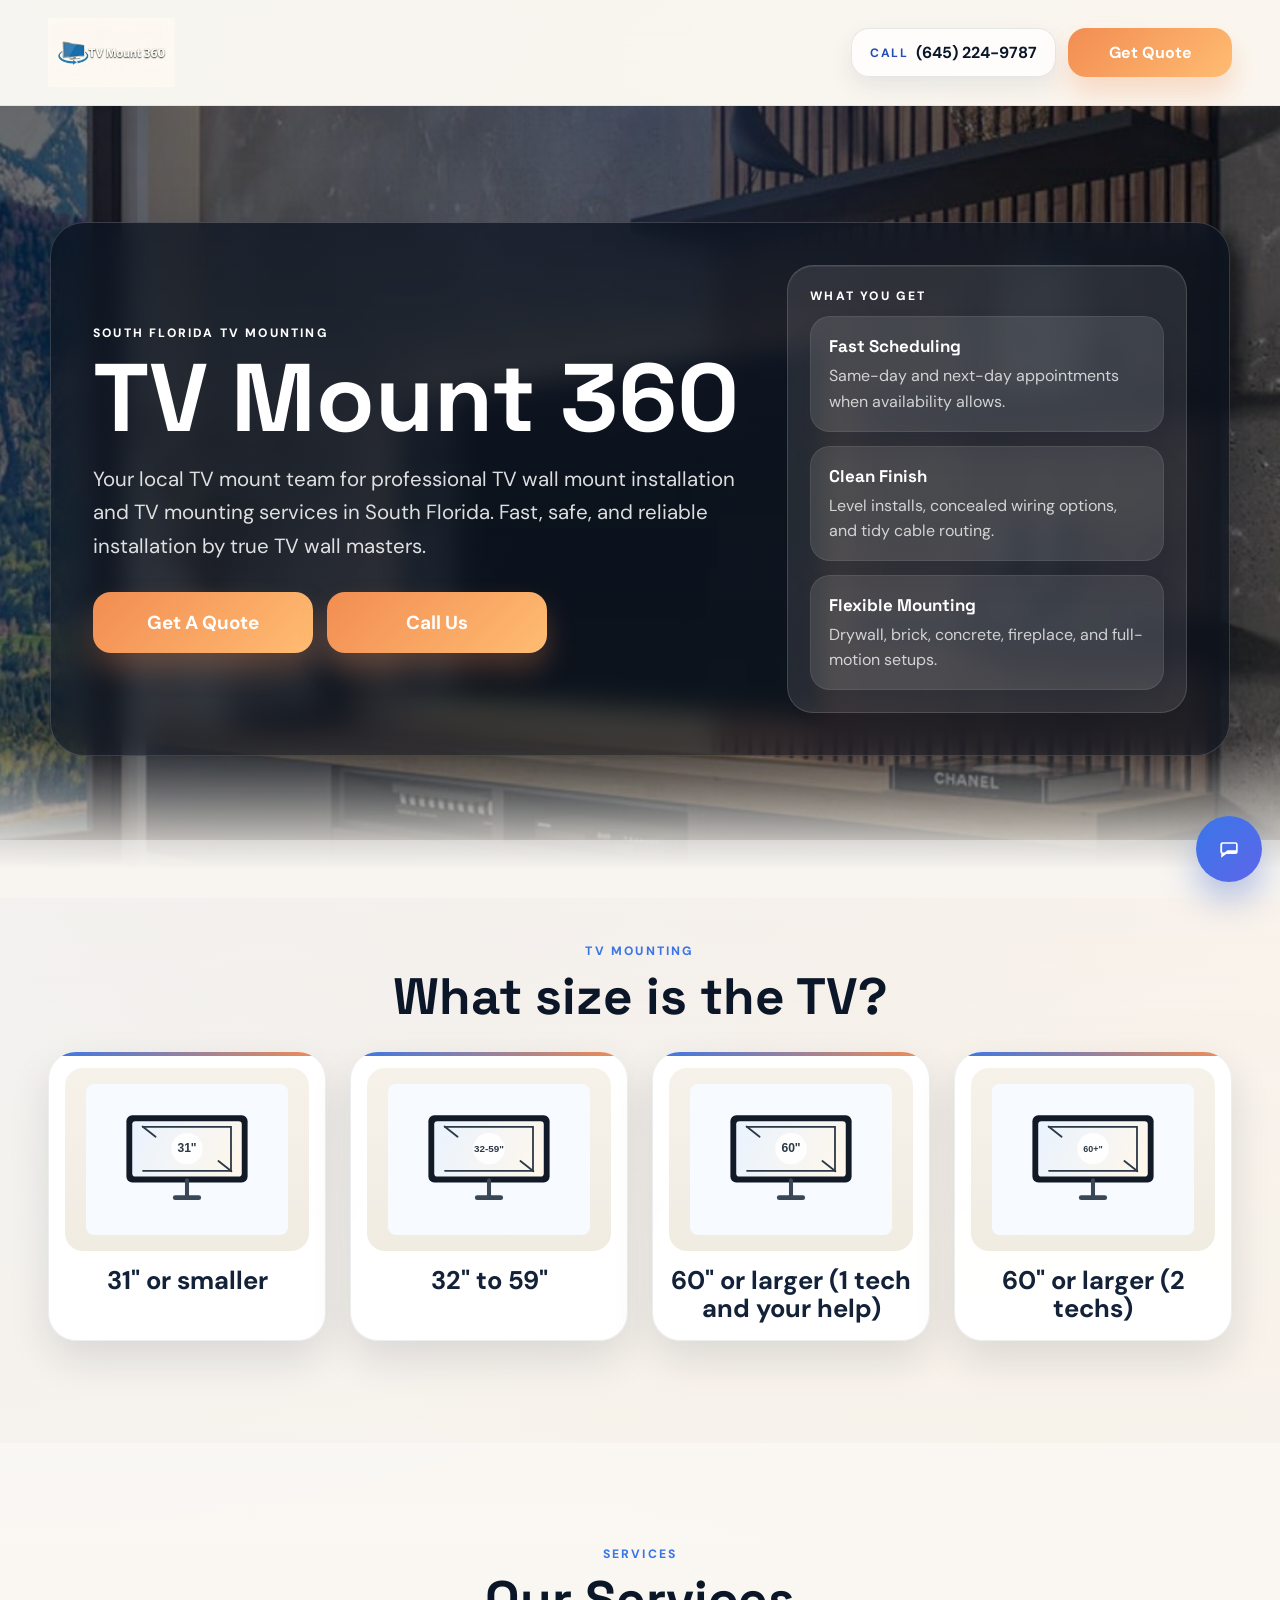
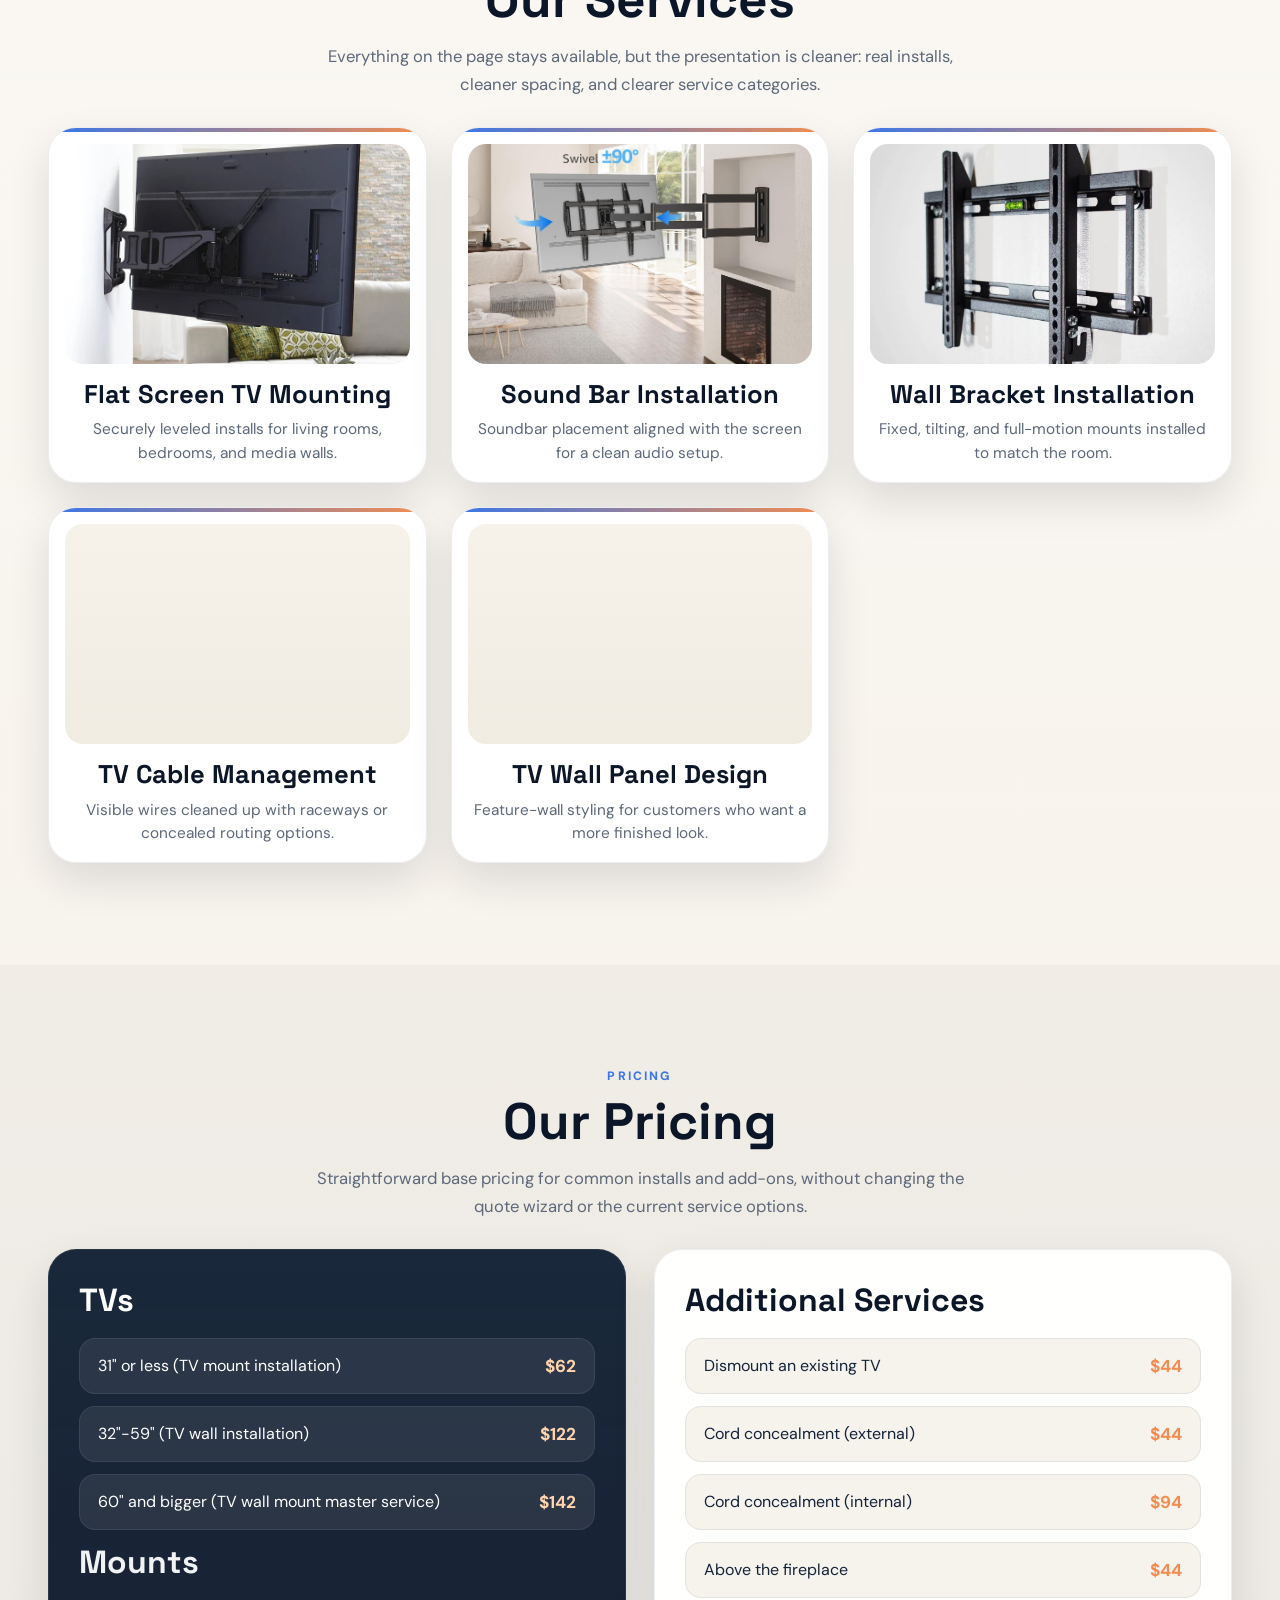
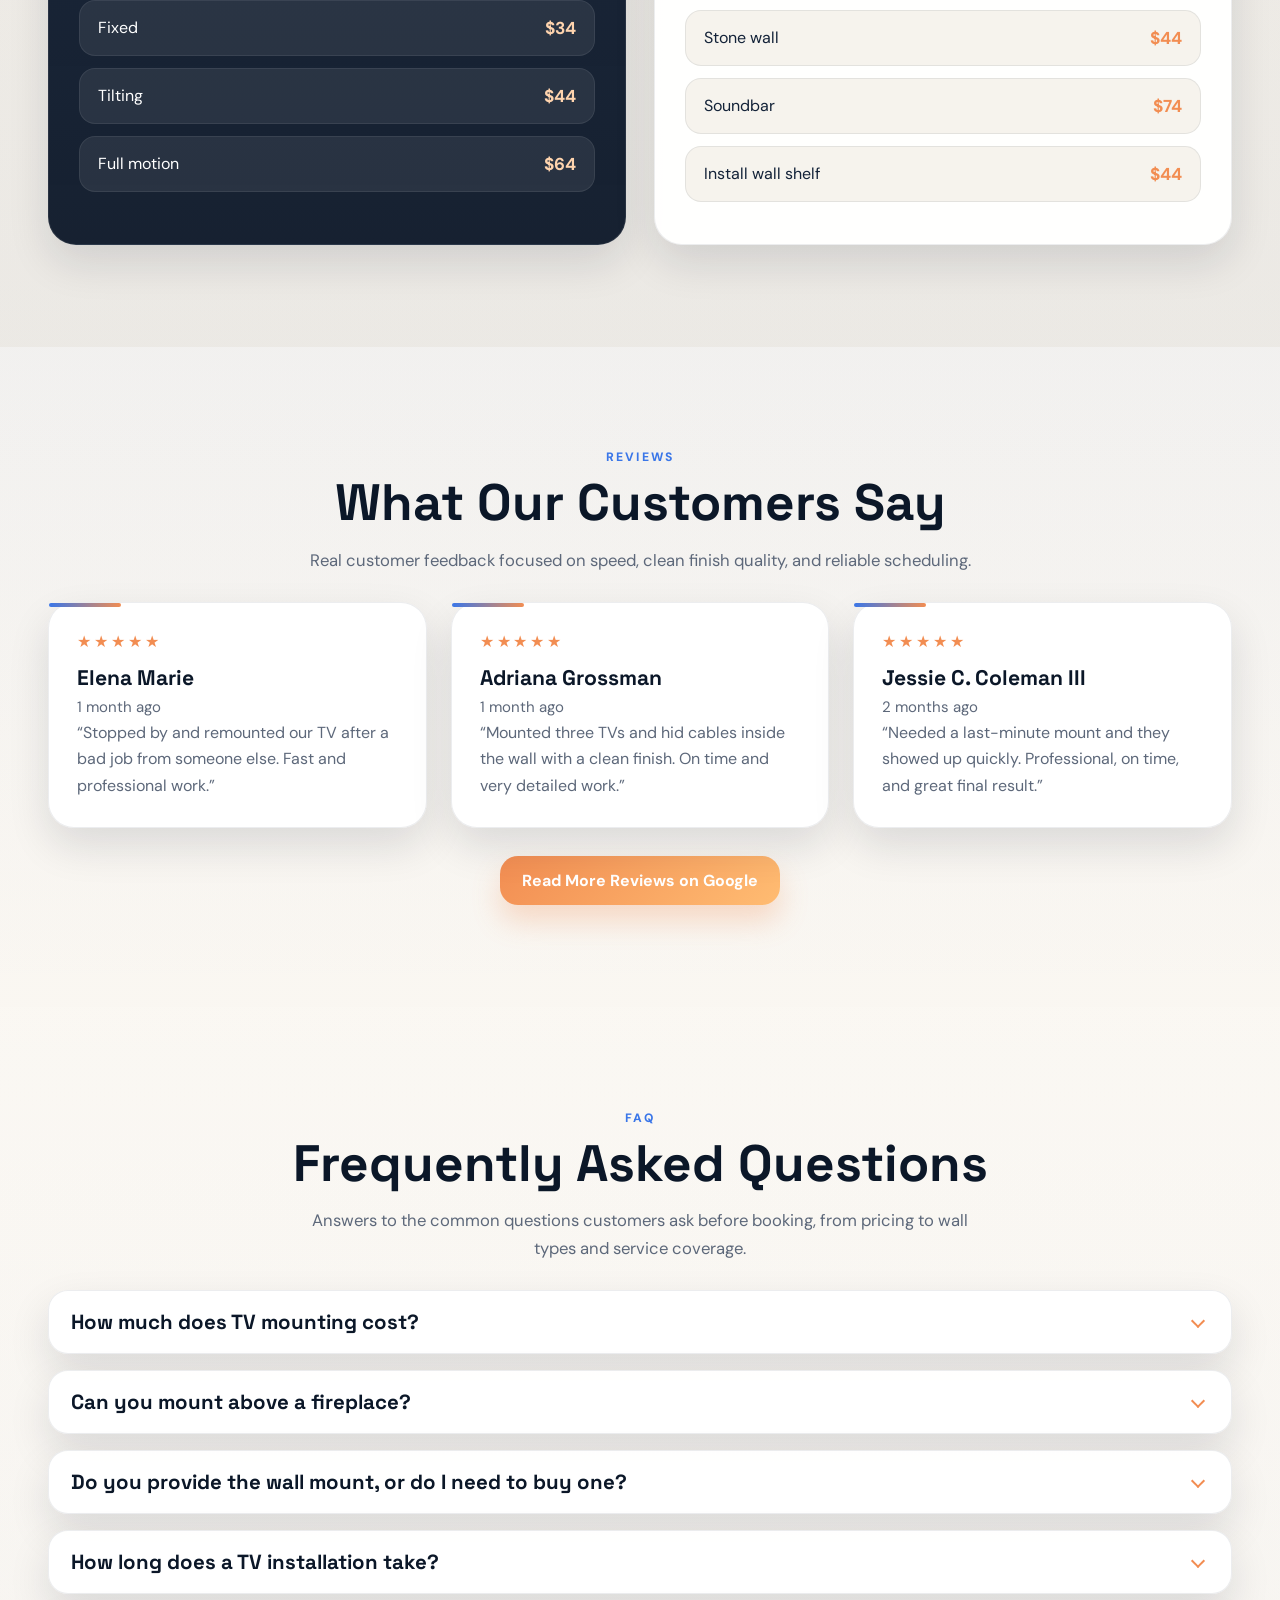
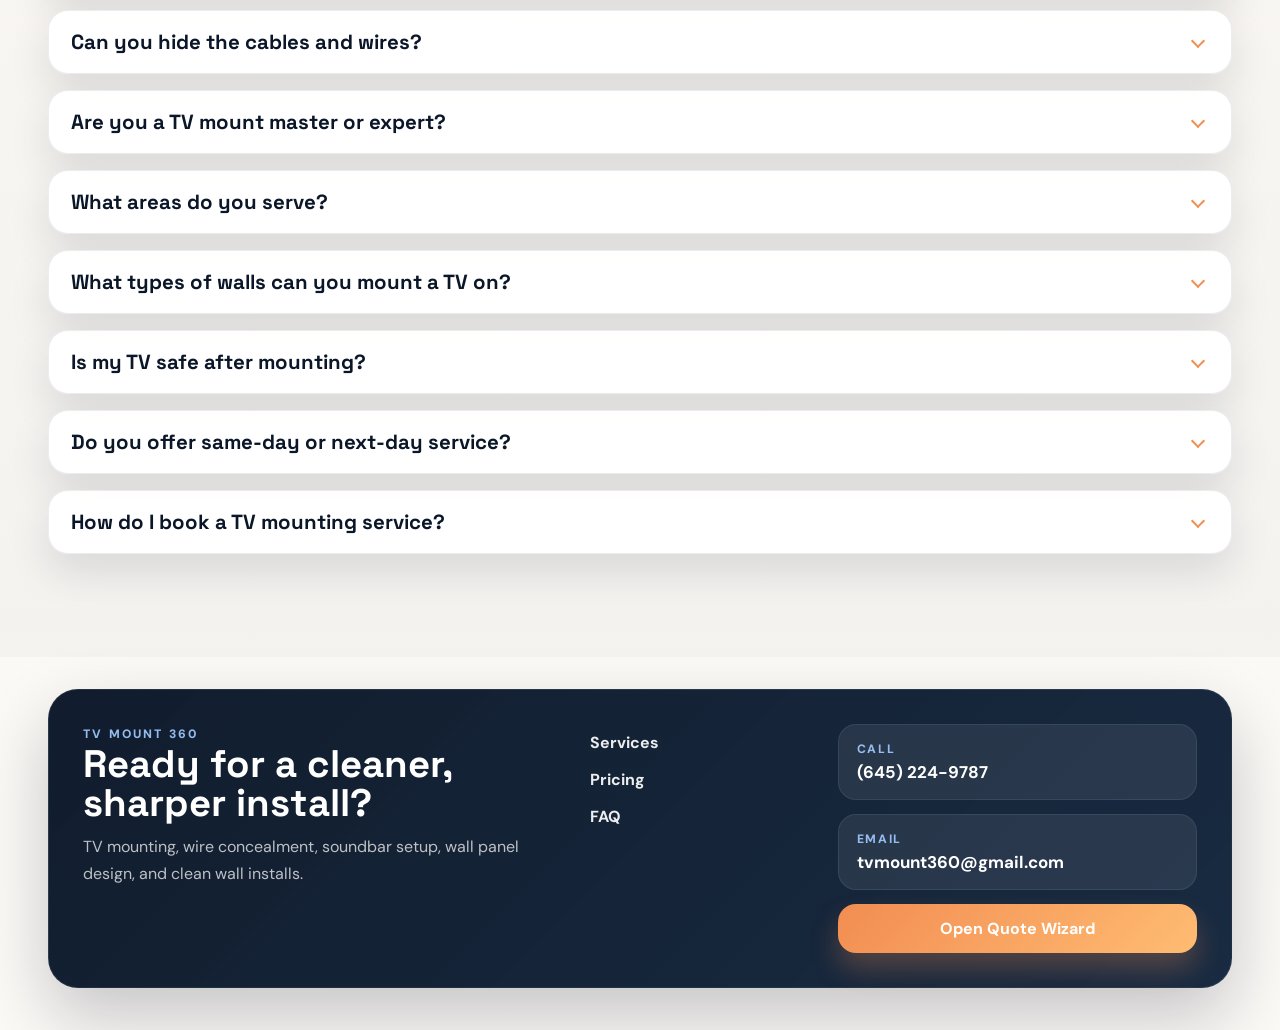
==== commit 77bc0019: "adding gogle things" ====
--- a/index.html
+++ b/index.html
@@ -674,6 +674,6 @@
       </form>
     </dialog>
 
-    <script src="script.js?v=20260410-1"></script>
+    <script src="script.js?v=20260420-1"></script>
   </body>
 </html>
